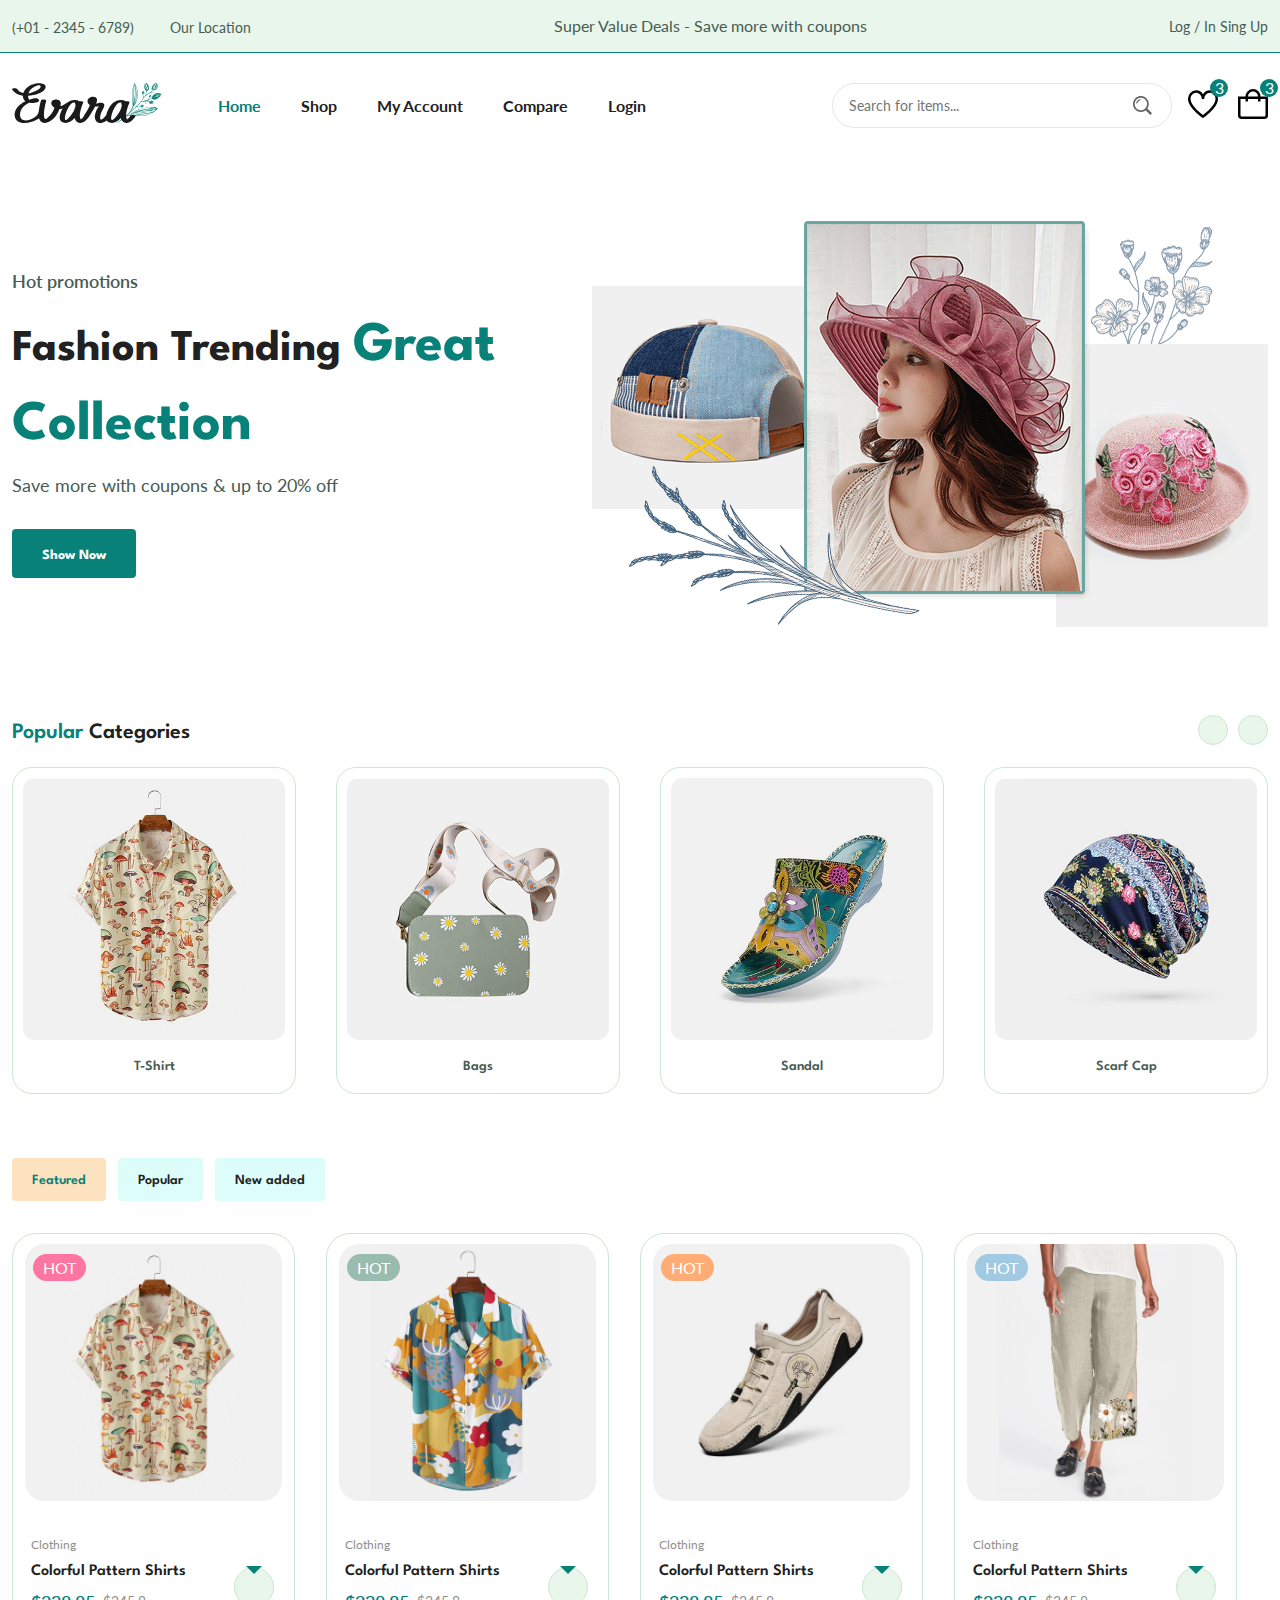
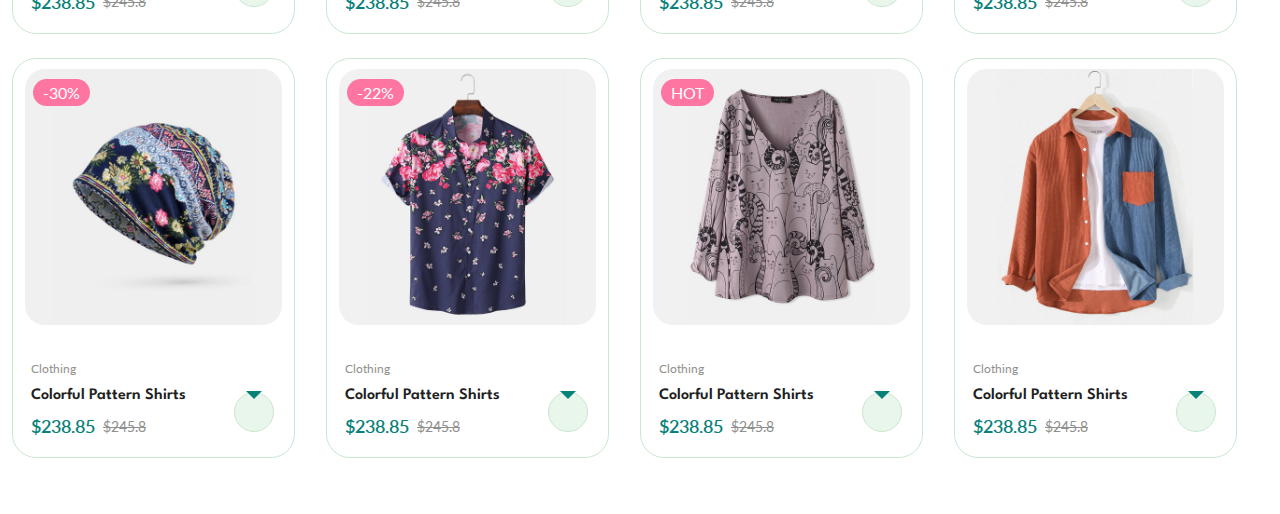
==== index.html @ 7ff8b9e2 "products final" ====
<!DOCTYPE html>
<html lang="en">
  <head>
    <meta charset="UTF-8" />
    <meta name="viewport" content="width=device-width, initial-scale=1.0" />

    <!--=============== FLATICON ===============-->
    <link rel='stylesheet' 
    href='https://cdn-uicons.flaticon.com/2.1.0/uicons-regular-straight/css/uicons-regular-straight.css'>

    <!--=============== SWIPER CSS ===============-->
    <link
    rel="stylesheet"
    href="https://cdn.jsdelivr.net/npm/swiper@11/swiper-bundle.min.css"/>

    <!--=============== CSS ===============-->
    <link rel="stylesheet" href="assets/css/styles.css" />

    <title>Evara Ecommerce Website</title>
  </head>
  <body>
    <!--=============== HEADER ===============-->
    <header class="header">
        <div class="header__top">
          <div class="header__container container">
            <div class="header__contact">
              <span>(+01 - 2345 - 6789)</span>

              <span>Our Location</span>
            </div>

            <p class="header__alert-news">
              Super Value Deals - Save more with coupons
            </p>

            <a href="login-register.html" class="header__top-action">
              Log / In Sing Up
            </a>

          </div>
        </div>

        <nav class="nav container">
          <a href="index.html" class="nav__logo">
            <img src="assets/img/logo.svg" alt="" class="nav__logo-img">
          </a>

          <div class="nav__menu" id="nav-menu">
            <ul class="nav__list">
              <li class="nav__item">
                <a href="index.html" class="nav__link active-link">Home</a>
              </li>

              <li class="nav__item">
                <a href="shop.html" class="nav__link">Shop</a>
              </li>

              <li class="nav__item">
                <a href="accounts.html" class="nav__link">My Account</a>
              </li>

              <li class="nav__item">
                <a href="compare.html" class="nav__link">Compare</a>
              </li>

              <li class="nav__item">
                <a href="login-register.html" class="nav__link">Login</a>
              </li>
            </ul>

            <div class="header__search">
              <input type="text" placeholder="Search for items..." class="form__input">
              
              <button class="search__btn">
                <img src="assets/img/search.png" alt="">
              </button>
            </div>
          </div>

          <div class="header__user-actions">
            <a href="wishlist.html" class="header__action-btn">
              <img src="assets/img/icon-heart.svg" alt="">
              <span class="count">3</span>
            </a>

            <a href="cart.html" class="header__action-btn">
              <img src="assets/img/icon-cart.svg" alt="">
              <span class="count">3</span>
            </a>
          </div>
        </nav>
    </header>

    <!--=============== MAIN ===============-->
    <main class="main">
      <!--=============== HOME ===============-->
      <section class="home section__lg">
        <div class="home__container container grid">
          <div class="home__content">
              <span class="home__subtitle">Hot promotions</span>
              <h1 class="home__title">
                Fashion Trending <span>Great Collection</span>
              </h1>
              <p class="home__description">
                Save more with coupons & up to 20% off
              </p>
              <a href="shop.html" class="btn">Show Now</a>
          </div>

          <img src="assets/img/home-img.png" alt="" class="home__img"/>
        </div>
      </section>

      <!--=============== CATEGORIES ===============-->
      <section class="categories container section">
        <h3 class="section__title"><span>Popular</span> Categories</h3>

        <div class="categories__container swiper">
          <div class="swiper-wrapper">
            <a href="shop.html" class="category__item swiper-slide">
            <img src="assets/img/category-1.jpg" alt="" class="category__img">

            <h3 class="category__title">T-Shirt</h3>
            </a>

            <a href="shop.html" class="category__item swiper-slide">
            <img src="assets/img/category-2.jpg" alt="" class="category__img">
  
            <h3 class="category__title">Bags</h3>
            </a>

            <a href="shop.html" class="category__item swiper-slide">
            <img src="assets/img/category-3.jpg" alt="" class="category__img">
    
            <h3 class="category__title">Sandal</h3>
            </a>

            <a href="shop.html" class="category__item swiper-slide">
            <img src="assets/img/category-4.jpg" alt="" class="category__img">
      
            <h3 class="category__title">Scarf Cap</h3>
            </a>

            <a href="shop.html" class="category__item swiper-slide">
            <img src="assets/img/category-5.jpg" alt="" class="category__img">
        
            <h3 class="category__title">Shoes</h3>
            </a>

            <a href="shop.html" class="category__item swiper-slide">
            <img src="assets/img/category-6.jpg" alt="" class="category__img">
       
            <h3 class="category__title">Pillowcase</h3>
            </a>

            <a href="shop.html" class="category__item swiper-slide">
            <img src="assets/img/category-7.jpg" alt="" class="category__img">
     
            <h3 class="category__title">Jumpsuit</h3>
            </a>

            <a href="shop.html" class="category__item swiper-slide">
            <img src="assets/img/category-8.jpg" alt="" class="category__img">
        
            <h3 class="category__title">Hats</h3>
            </a>

          </div>

          <div class="swiper-button-next">
            <i class="fi fi-rs-angle-small-right"></i>
          </div>
          <div class="swiper-button-prev">
            <i class="fi fi-rs-angle-small-left"></i>
          </div>
        </div>

      </section>
   
      <!--=============== PRODUCTS ===============-->
      <section class="products section container">
        <div class="tab__btns">
          <span class="tab__btn active-tab" data-target="#featured">Featured</span>
          <span class="tab__btn" data-target="#popular">Popular</span>
          <span class="tab__btn" data-target="#new-added">New added</span>
        </div>

        <div class="tab__items">
          <div class="tab__item active-tab" content id="featured">
            <div class="products__container grid">
              <div class="product__item">
                <div class="product__banner">
                  <a href="details.html" class="product__images">
                    <img src="assets/img/product-1-1.jpg" alt="" class="product__img default">
                    
                    <img src="assets/img/product-1-2.jpg" alt="" class="product__img hover">
                  </a>

                  <div class="product__actions">
                    <a href="#" class="action__btn" aria-label="Quick View">
                      <i class="fi fi-rs-eye"></i>
                    </a>
        
                    <a href="#" class="action__btn" aria-label="Add To wishlist">
                      <i class="fi fi-rs-heart"></i>
                    </a>
        
                    <a href="#" class="action__btn" aria-label="Compare">
                      <i class="fi fi-rs-shuffle"></i>
                    </a>
                  </div>

                  <div class="product__badge light-pink">HOT</div>

                </div>

                <div class="product__content">
                  <span class="product__category">Clothing</span>
                  <a href="details.html">
                    <h3 class="product__title">Colorful Pattern Shirts</h3>
                  </a>
                  <div class="product__rating">
                    <i class="fi fi-rs-star"></i>
                    <i class="fi fi-rs-star"></i>
                    <i class="fi fi-rs-star"></i>
                    <i class="fi fi-rs-star"></i>
                    <i class="fi fi-rs-star"></i>
                  </div>
                  <div class="product__price flex">
                    <span class="new__price">$238.85</span>
                    <span class="old__price">$245.8</span>
                  </div>
      
                  <a href="#" class="action__btn cart__btn" aria-label="Add To Cart">
                    <i class="fi fi-rs-shopping-bag-add"></i>
                  </a>
                </div>

              </div>

              <div class="product__item">
                <div class="product__banner">
                  <a href="details.html" class="product__images">
                    <img src="assets/img/product-2-1.jpg" alt="" class="product__img default">
                    
                    <img src="assets/img/product-2-2.jpg" alt="" class="product__img hover">
                  </a>

                  <div class="product__actions">
                    <a href="#" class="action__btn" aria-label="Quick View">
                      <i class="fi fi-rs-eye"></i>
                    </a>
        
                    <a href="#" class="action__btn" aria-label="Add To wishlist">
                      <i class="fi fi-rs-heart"></i>
                    </a>
        
                    <a href="#" class="action__btn" aria-label="Compare">
                      <i class="fi fi-rs-shuffle"></i>
                    </a>
                  </div>

                  <div class="product__badge light-green">HOT</div>

                </div>

                <div class="product__content">
                  <span class="product__category">Clothing</span>
                  <a href="details.html">
                    <h3 class="product__title">Colorful Pattern Shirts</h3>
                  </a>
                  <div class="product__rating">
                    <i class="fi fi-rs-star"></i>
                    <i class="fi fi-rs-star"></i>
                    <i class="fi fi-rs-star"></i>
                    <i class="fi fi-rs-star"></i>
                    <i class="fi fi-rs-star"></i>
                  </div>
                  <div class="product__price flex">
                    <span class="new__price">$238.85</span>
                    <span class="old__price">$245.8</span>
                  </div>
      
                  <a href="#" class="action__btn cart__btn" aria-label="Add To Cart">
                    <i class="fi fi-rs-shopping-bag-add"></i>
                  </a>
                </div>

              </div>

              <div class="product__item">
                <div class="product__banner">
                  <a href="details.html" class="product__images">
                    <img src="assets/img/product-3-1.jpg" alt="" class="product__img default">
                    
                    <img src="assets/img/product-3-2.jpg" alt="" class="product__img hover">
                  </a>

                  <div class="product__actions">
                    <a href="#" class="action__btn" aria-label="Quick View">
                      <i class="fi fi-rs-eye"></i>
                    </a>
        
                    <a href="#" class="action__btn" aria-label="Add To wishlist">
                      <i class="fi fi-rs-heart"></i>
                    </a>
        
                    <a href="#" class="action__btn" aria-label="Compare">
                      <i class="fi fi-rs-shuffle"></i>
                    </a>
                  </div>

                  <div class="product__badge light-orange">HOT</div>

                </div>

                <div class="product__content">
                  <span class="product__category">Clothing</span>
                  <a href="details.html">
                    <h3 class="product__title">Colorful Pattern Shirts</h3>
                  </a>
                  <div class="product__rating">
                    <i class="fi fi-rs-star"></i>
                    <i class="fi fi-rs-star"></i>
                    <i class="fi fi-rs-star"></i>
                    <i class="fi fi-rs-star"></i>
                    <i class="fi fi-rs-star"></i>
                  </div>
                  <div class="product__price flex">
                    <span class="new__price">$238.85</span>
                    <span class="old__price">$245.8</span>
                  </div>
      
                  <a href="#" class="action__btn cart__btn" aria-label="Add To Cart">
                    <i class="fi fi-rs-shopping-bag-add"></i>
                  </a>
                </div>

              </div>

              <div class="product__item">
                <div class="product__banner">
                  <a href="details.html" class="product__images">
                    <img src="assets/img/product-4-1.jpg" alt="" class="product__img default">
                    
                    <img src="assets/img/product-4-2.jpg" alt="" class="product__img hover">
                  </a>

                  <div class="product__actions">
                    <a href="#" class="action__btn" aria-label="Quick View">
                      <i class="fi fi-rs-eye"></i>
                    </a>
        
                    <a href="#" class="action__btn" aria-label="Add To wishlist">
                      <i class="fi fi-rs-heart"></i>
                    </a>
        
                    <a href="#" class="action__btn" aria-label="Compare">
                      <i class="fi fi-rs-shuffle"></i>
                    </a>
                  </div>

                  <div class="product__badge light-blue">HOT</div>

                </div>

                <div class="product__content">
                  <span class="product__category">Clothing</span>
                  <a href="details.html">
                    <h3 class="product__title">Colorful Pattern Shirts</h3>
                  </a>
                  <div class="product__rating">
                    <i class="fi fi-rs-star"></i>
                    <i class="fi fi-rs-star"></i>
                    <i class="fi fi-rs-star"></i>
                    <i class="fi fi-rs-star"></i>
                    <i class="fi fi-rs-star"></i>
                  </div>
                  <div class="product__price flex">
                    <span class="new__price">$238.85</span>
                    <span class="old__price">$245.8</span>
                  </div>
      
                  <a href="#" class="action__btn cart__btn" aria-label="Add To Cart">
                    <i class="fi fi-rs-shopping-bag-add"></i>
                  </a>
                </div>

              </div>

              <div class="product__item">
                <div class="product__banner">
                  <a href="details.html" class="product__images">
                    <img src="assets/img/product-5-1.jpg" alt="" class="product__img default">
                    
                    <img src="assets/img/product-5-2.jpg" alt="" class="product__img hover">
                  </a>

                  <div class="product__actions">
                    <a href="#" class="action__btn" aria-label="Quick View">
                      <i class="fi fi-rs-eye"></i>
                    </a>
        
                    <a href="#" class="action__btn" aria-label="Add To wishlist">
                      <i class="fi fi-rs-heart"></i>
                    </a>
        
                    <a href="#" class="action__btn" aria-label="Compare">
                      <i class="fi fi-rs-shuffle"></i>
                    </a>
                  </div>

                  <div class="product__badge light-pink">-30%</div>

                </div>

                <div class="product__content">
                  <span class="product__category">Clothing</span>
                  <a href="details.html">
                    <h3 class="product__title">Colorful Pattern Shirts</h3>
                  </a>
                  <div class="product__rating">
                    <i class="fi fi-rs-star"></i>
                    <i class="fi fi-rs-star"></i>
                    <i class="fi fi-rs-star"></i>
                    <i class="fi fi-rs-star"></i>
                    <i class="fi fi-rs-star"></i>
                  </div>
                  <div class="product__price flex">
                    <span class="new__price">$238.85</span>
                    <span class="old__price">$245.8</span>
                  </div>
      
                  <a href="#" class="action__btn cart__btn" aria-label="Add To Cart">
                    <i class="fi fi-rs-shopping-bag-add"></i>
                  </a>
                </div>

              </div>

              <div class="product__item">
                <div class="product__banner">
                  <a href="details.html" class="product__images">
                    <img src="assets/img/product-6-1.jpg" alt="" class="product__img default">
                    
                    <img src="assets/img/product-6-2.jpg" alt="" class="product__img hover">
                  </a>

                  <div class="product__actions">
                    <a href="#" class="action__btn" aria-label="Quick View">
                      <i class="fi fi-rs-eye"></i>
                    </a>
        
                    <a href="#" class="action__btn" aria-label="Add To wishlist">
                      <i class="fi fi-rs-heart"></i>
                    </a>
        
                    <a href="#" class="action__btn" aria-label="Compare">
                      <i class="fi fi-rs-shuffle"></i>
                    </a>
                  </div>

                  <div class="product__badge light-pink">-22%</div>

                </div>

                <div class="product__content">
                  <span class="product__category">Clothing</span>
                  <a href="details.html">
                    <h3 class="product__title">Colorful Pattern Shirts</h3>
                  </a>
                  <div class="product__rating">
                    <i class="fi fi-rs-star"></i>
                    <i class="fi fi-rs-star"></i>
                    <i class="fi fi-rs-star"></i>
                    <i class="fi fi-rs-star"></i>
                    <i class="fi fi-rs-star"></i>
                  </div>
                  <div class="product__price flex">
                    <span class="new__price">$238.85</span>
                    <span class="old__price">$245.8</span>
                  </div>
      
                  <a href="#" class="action__btn cart__btn" aria-label="Add To Cart">
                    <i class="fi fi-rs-shopping-bag-add"></i>
                  </a>
                </div>

              </div>

              <div class="product__item">
                <div class="product__banner">
                  <a href="details.html" class="product__images">
                    <img src="assets/img/product-7-1.jpg" alt="" class="product__img default">
                    
                    <img src="assets/img/product-7-2.jpg" alt="" class="product__img hover">
                  </a>

                  <div class="product__actions">
                    <a href="#" class="action__btn" aria-label="Quick View">
                      <i class="fi fi-rs-eye"></i>
                    </a>
        
                    <a href="#" class="action__btn" aria-label="Add To wishlist">
                      <i class="fi fi-rs-heart"></i>
                    </a>
        
                    <a href="#" class="action__btn" aria-label="Compare">
                      <i class="fi fi-rs-shuffle"></i>
                    </a>
                  </div>

                  <div class="product__badge light-pink">HOT</div>

                </div>

                <div class="product__content">
                  <span class="product__category">Clothing</span>
                  <a href="details.html">
                    <h3 class="product__title">Colorful Pattern Shirts</h3>
                  </a>
                  <div class="product__rating">
                    <i class="fi fi-rs-star"></i>
                    <i class="fi fi-rs-star"></i>
                    <i class="fi fi-rs-star"></i>
                    <i class="fi fi-rs-star"></i>
                    <i class="fi fi-rs-star"></i>
                  </div>
                  <div class="product__price flex">
                    <span class="new__price">$238.85</span>
                    <span class="old__price">$245.8</span>
                  </div>
      
                  <a href="#" class="action__btn cart__btn" aria-label="Add To Cart">
                    <i class="fi fi-rs-shopping-bag-add"></i>
                  </a>
                </div>

              </div>

              <div class="product__item">
                <div class="product__banner">
                  <a href="details.html" class="product__images">
                    <img src="assets/img/product-8-1.jpg" alt="" class="product__img default">
                    
                    <img src="assets/img/product-8-2.jpg" alt="" class="product__img hover">
                  </a>

                  <div class="product__actions">
                    <a href="#" class="action__btn" aria-label="Quick View">
                      <i class="fi fi-rs-eye"></i>
                    </a>
        
                    <a href="#" class="action__btn" aria-label="Add To wishlist">
                      <i class="fi fi-rs-heart"></i>
                    </a>
        
                    <a href="#" class="action__btn" aria-label="Compare">
                      <i class="fi fi-rs-shuffle"></i>
                    </a>
                  </div>

                </div>

                <div class="product__content">
                  <span class="product__category">Clothing</span>
                  <a href="details.html">
                    <h3 class="product__title">Colorful Pattern Shirts</h3>
                  </a>
                  <div class="product__rating">
                    <i class="fi fi-rs-star"></i>
                    <i class="fi fi-rs-star"></i>
                    <i class="fi fi-rs-star"></i>
                    <i class="fi fi-rs-star"></i>
                    <i class="fi fi-rs-star"></i>
                  </div>
                  <div class="product__price flex">
                    <span class="new__price">$238.85</span>
                    <span class="old__price">$245.8</span>
                  </div>
      
                  <a href="#" class="action__btn cart__btn" aria-label="Add To Cart">
                    <i class="fi fi-rs-shopping-bag-add"></i>
                  </a>
                </div>

              </div>
            </div>
          </div>

          <div class="tab__item" content id="popular">
            <div class="products__container grid">
              <div class="product__item">
                <div class="product__banner">
                  <a href="details.html" class="product__images">
                    <img src="assets/img/product-9-1.jpg" alt="" class="product__img default">
                    
                    <img src="assets/img/product-9-2.jpg" alt="" class="product__img hover">
                  </a>

                  <div class="product__actions">
                    <a href="#" class="action__btn" aria-label="Quick View">
                      <i class="fi fi-rs-eye"></i>
                    </a>
        
                    <a href="#" class="action__btn" aria-label="Add To wishlist">
                      <i class="fi fi-rs-heart"></i>
                    </a>
        
                    <a href="#" class="action__btn" aria-label="Compare">
                      <i class="fi fi-rs-shuffle"></i>
                    </a>
                  </div>

                  <div class="product__badge light-pink">HOT</div>

                </div>

                <div class="product__content">
                  <span class="product__category">Clothing</span>
                  <a href="details.html">
                    <h3 class="product__title">Colorful Pattern Shirts</h3>
                  </a>
                  <div class="product__rating">
                    <i class="fi fi-rs-star"></i>
                    <i class="fi fi-rs-star"></i>
                    <i class="fi fi-rs-star"></i>
                    <i class="fi fi-rs-star"></i>
                    <i class="fi fi-rs-star"></i>
                  </div>
                  <div class="product__price flex">
                    <span class="new__price">$238.85</span>
                    <span class="old__price">$245.8</span>
                  </div>
      
                  <a href="#" class="action__btn cart__btn" aria-label="Add To Cart">
                    <i class="fi fi-rs-shopping-bag-add"></i>
                  </a>
                </div>

              </div>

              <div class="product__item">
                <div class="product__banner">
                  <a href="details.html" class="product__images">
                    <img src="assets/img/product-2-1.jpg" alt="" class="product__img default">
                    
                    <img src="assets/img/product-2-2.jpg" alt="" class="product__img hover">
                  </a>

                  <div class="product__actions">
                    <a href="#" class="action__btn" aria-label="Quick View">
                      <i class="fi fi-rs-eye"></i>
                    </a>
        
                    <a href="#" class="action__btn" aria-label="Add To wishlist">
                      <i class="fi fi-rs-heart"></i>
                    </a>
        
                    <a href="#" class="action__btn" aria-label="Compare">
                      <i class="fi fi-rs-shuffle"></i>
                    </a>
                  </div>

                  <div class="product__badge light-green">HOT</div>

                </div>

                <div class="product__content">
                  <span class="product__category">Clothing</span>
                  <a href="details.html">
                    <h3 class="product__title">Colorful Pattern Shirts</h3>
                  </a>
                  <div class="product__rating">
                    <i class="fi fi-rs-star"></i>
                    <i class="fi fi-rs-star"></i>
                    <i class="fi fi-rs-star"></i>
                    <i class="fi fi-rs-star"></i>
                    <i class="fi fi-rs-star"></i>
                  </div>
                  <div class="product__price flex">
                    <span class="new__price">$238.85</span>
                    <span class="old__price">$245.8</span>
                  </div>
      
                  <a href="#" class="action__btn cart__btn" aria-label="Add To Cart">
                    <i class="fi fi-rs-shopping-bag-add"></i>
                  </a>
                </div>

              </div>

              <div class="product__item">
                <div class="product__banner">
                  <a href="details.html" class="product__images">
                    <img src="assets/img/product-10-1.jpg" alt="" class="product__img default">
                    
                    <img src="assets/img/product-10-2.jpg" alt="" class="product__img hover">
                  </a>

                  <div class="product__actions">
                    <a href="#" class="action__btn" aria-label="Quick View">
                      <i class="fi fi-rs-eye"></i>
                    </a>
        
                    <a href="#" class="action__btn" aria-label="Add To wishlist">
                      <i class="fi fi-rs-heart"></i>
                    </a>
        
                    <a href="#" class="action__btn" aria-label="Compare">
                      <i class="fi fi-rs-shuffle"></i>
                    </a>
                  </div>

                  <div class="product__badge light-orange">HOT</div>

                </div>

                <div class="product__content">
                  <span class="product__category">Clothing</span>
                  <a href="details.html">
                    <h3 class="product__title">Colorful Pattern Shirts</h3>
                  </a>
                  <div class="product__rating">
                    <i class="fi fi-rs-star"></i>
                    <i class="fi fi-rs-star"></i>
                    <i class="fi fi-rs-star"></i>
                    <i class="fi fi-rs-star"></i>
                    <i class="fi fi-rs-star"></i>
                  </div>
                  <div class="product__price flex">
                    <span class="new__price">$238.85</span>
                    <span class="old__price">$245.8</span>
                  </div>
      
                  <a href="#" class="action__btn cart__btn" aria-label="Add To Cart">
                    <i class="fi fi-rs-shopping-bag-add"></i>
                  </a>
                </div>

              </div>

              <div class="product__item">
                <div class="product__banner">
                  <a href="details.html" class="product__images">
                    <img src="assets/img/product-4-1.jpg" alt="" class="product__img default">
                    
                    <img src="assets/img/product-4-2.jpg" alt="" class="product__img hover">
                  </a>

                  <div class="product__actions">
                    <a href="#" class="action__btn" aria-label="Quick View">
                      <i class="fi fi-rs-eye"></i>
                    </a>
        
                    <a href="#" class="action__btn" aria-label="Add To wishlist">
                      <i class="fi fi-rs-heart"></i>
                    </a>
        
                    <a href="#" class="action__btn" aria-label="Compare">
                      <i class="fi fi-rs-shuffle"></i>
                    </a>
                  </div>

                  <div class="product__badge light-blue">HOT</div>

                </div>

                <div class="product__content">
                  <span class="product__category">Clothing</span>
                  <a href="details.html">
                    <h3 class="product__title">Colorful Pattern Shirts</h3>
                  </a>
                  <div class="product__rating">
                    <i class="fi fi-rs-star"></i>
                    <i class="fi fi-rs-star"></i>
                    <i class="fi fi-rs-star"></i>
                    <i class="fi fi-rs-star"></i>
                    <i class="fi fi-rs-star"></i>
                  </div>
                  <div class="product__price flex">
                    <span class="new__price">$238.85</span>
                    <span class="old__price">$245.8</span>
                  </div>
      
                  <a href="#" class="action__btn cart__btn" aria-label="Add To Cart">
                    <i class="fi fi-rs-shopping-bag-add"></i>
                  </a>
                </div>

              </div>

              <div class="product__item">
                <div class="product__banner">
                  <a href="details.html" class="product__images">
                    <img src="assets/img/product-5-1.jpg" alt="" class="product__img default">
                    
                    <img src="assets/img/product-5-2.jpg" alt="" class="product__img hover">
                  </a>

                  <div class="product__actions">
                    <a href="#" class="action__btn" aria-label="Quick View">
                      <i class="fi fi-rs-eye"></i>
                    </a>
        
                    <a href="#" class="action__btn" aria-label="Add To wishlist">
                      <i class="fi fi-rs-heart"></i>
                    </a>
        
                    <a href="#" class="action__btn" aria-label="Compare">
                      <i class="fi fi-rs-shuffle"></i>
                    </a>
                  </div>

                  <div class="product__badge light-pink">-30%</div>

                </div>

                <div class="product__content">
                  <span class="product__category">Clothing</span>
                  <a href="details.html">
                    <h3 class="product__title">Colorful Pattern Shirts</h3>
                  </a>
                  <div class="product__rating">
                    <i class="fi fi-rs-star"></i>
                    <i class="fi fi-rs-star"></i>
                    <i class="fi fi-rs-star"></i>
                    <i class="fi fi-rs-star"></i>
                    <i class="fi fi-rs-star"></i>
                  </div>
                  <div class="product__price flex">
                    <span class="new__price">$238.85</span>
                    <span class="old__price">$245.8</span>
                  </div>
      
                  <a href="#" class="action__btn cart__btn" aria-label="Add To Cart">
                    <i class="fi fi-rs-shopping-bag-add"></i>
                  </a>
                </div>

              </div>

              <div class="product__item">
                <div class="product__banner">
                  <a href="details.html" class="product__images">
                    <img src="assets/img/product-11-1.jpg" alt="" class="product__img default">
                    
                    <img src="assets/img/product-11-2.jpg" alt="" class="product__img hover">
                  </a>

                  <div class="product__actions">
                    <a href="#" class="action__btn" aria-label="Quick View">
                      <i class="fi fi-rs-eye"></i>
                    </a>
        
                    <a href="#" class="action__btn" aria-label="Add To wishlist">
                      <i class="fi fi-rs-heart"></i>
                    </a>
        
                    <a href="#" class="action__btn" aria-label="Compare">
                      <i class="fi fi-rs-shuffle"></i>
                    </a>
                  </div>

                  <div class="product__badge light-pink">-22%</div>

                </div>

                <div class="product__content">
                  <span class="product__category">Clothing</span>
                  <a href="details.html">
                    <h3 class="product__title">Colorful Pattern Shirts</h3>
                  </a>
                  <div class="product__rating">
                    <i class="fi fi-rs-star"></i>
                    <i class="fi fi-rs-star"></i>
                    <i class="fi fi-rs-star"></i>
                    <i class="fi fi-rs-star"></i>
                    <i class="fi fi-rs-star"></i>
                  </div>
                  <div class="product__price flex">
                    <span class="new__price">$238.85</span>
                    <span class="old__price">$245.8</span>
                  </div>
      
                  <a href="#" class="action__btn cart__btn" aria-label="Add To Cart">
                    <i class="fi fi-rs-shopping-bag-add"></i>
                  </a>
                </div>

              </div>

              <div class="product__item">
                <div class="product__banner">
                  <a href="details.html" class="product__images">
                    <img src="assets/img/product-7-1.jpg" alt="" class="product__img default">
                    
                    <img src="assets/img/product-7-2.jpg" alt="" class="product__img hover">
                  </a>

                  <div class="product__actions">
                    <a href="#" class="action__btn" aria-label="Quick View">
                      <i class="fi fi-rs-eye"></i>
                    </a>
        
                    <a href="#" class="action__btn" aria-label="Add To wishlist">
                      <i class="fi fi-rs-heart"></i>
                    </a>
        
                    <a href="#" class="action__btn" aria-label="Compare">
                      <i class="fi fi-rs-shuffle"></i>
                    </a>
                  </div>

                  <div class="product__badge light-pink">green</div>

                </div>

                <div class="product__content">
                  <span class="product__category">Clothing</span>
                  <a href="details.html">
                    <h3 class="product__title">Colorful Pattern Shirts</h3>
                  </a>
                  <div class="product__rating">
                    <i class="fi fi-rs-star"></i>
                    <i class="fi fi-rs-star"></i>
                    <i class="fi fi-rs-star"></i>
                    <i class="fi fi-rs-star"></i>
                    <i class="fi fi-rs-star"></i>
                  </div>
                  <div class="product__price flex">
                    <span class="new__price">$238.85</span>
                    <span class="old__price">$245.8</span>
                  </div>
      
                  <a href="#" class="action__btn cart__btn" aria-label="Add To Cart">
                    <i class="fi fi-rs-shopping-bag-add"></i>
                  </a>
                </div>

              </div>

              <div class="product__item">
                <div class="product__banner">
                  <a href="details.html" class="product__images">
                    <img src="assets/img/product-8-1.jpg" alt="" class="product__img default">
                    
                    <img src="assets/img/product-8-2.jpg" alt="" class="product__img hover">
                  </a>

                  <div class="product__actions">
                    <a href="#" class="action__btn" aria-label="Quick View">
                      <i class="fi fi-rs-eye"></i>
                    </a>
        
                    <a href="#" class="action__btn" aria-label="Add To wishlist">
                      <i class="fi fi-rs-heart"></i>
                    </a>
        
                    <a href="#" class="action__btn" aria-label="Compare">
                      <i class="fi fi-rs-shuffle"></i>
                    </a>
                  </div>

                </div>

                <div class="product__content">
                  <span class="product__category">Clothing</span>
                  <a href="details.html">
                    <h3 class="product__title">Colorful Pattern Shirts</h3>
                  </a>
                  <div class="product__rating">
                    <i class="fi fi-rs-star"></i>
                    <i class="fi fi-rs-star"></i>
                    <i class="fi fi-rs-star"></i>
                    <i class="fi fi-rs-star"></i>
                    <i class="fi fi-rs-star"></i>
                  </div>
                  <div class="product__price flex">
                    <span class="new__price">$238.85</span>
                    <span class="old__price">$245.8</span>
                  </div>
      
                  <a href="#" class="action__btn cart__btn" aria-label="Add To Cart">
                    <i class="fi fi-rs-shopping-bag-add"></i>
                  </a>
                </div>

              </div>
            </div>
          </div>

          <div class="tab__item" content id="new-added">
            <div class="products__container grid">
              <div class="product__item">
                <div class="product__banner">
                  <a href="details.html" class="product__images">
                    <img src="assets/img/product-1-1.jpg" alt="" class="product__img default">
                    
                    <img src="assets/img/product-1-2.jpg" alt="" class="product__img hover">
                  </a>

                  <div class="product__actions">
                    <a href="#" class="action__btn" aria-label="Quick View">
                      <i class="fi fi-rs-eye"></i>
                    </a>
        
                    <a href="#" class="action__btn" aria-label="Add To wishlist">
                      <i class="fi fi-rs-heart"></i>
                    </a>
        
                    <a href="#" class="action__btn" aria-label="Compare">
                      <i class="fi fi-rs-shuffle"></i>
                    </a>
                  </div>

                  <div class="product__badge light-pink">HOT</div>

                </div>

                <div class="product__content">
                  <span class="product__category">Clothing</span>
                  <a href="details.html">
                    <h3 class="product__title">Colorful Pattern Shirts</h3>
                  </a>
                  <div class="product__rating">
                    <i class="fi fi-rs-star"></i>
                    <i class="fi fi-rs-star"></i>
                    <i class="fi fi-rs-star"></i>
                    <i class="fi fi-rs-star"></i>
                    <i class="fi fi-rs-star"></i>
                  </div>
                  <div class="product__price flex">
                    <span class="new__price">$238.85</span>
                    <span class="old__price">$245.8</span>
                  </div>
      
                  <a href="#" class="action__btn cart__btn" aria-label="Add To Cart">
                    <i class="fi fi-rs-shopping-bag-add"></i>
                  </a>
                </div>

              </div>

              <div class="product__item">
                <div class="product__banner">
                  <a href="details.html" class="product__images">
                    <img src="assets/img/product-12-1.jpg" alt="" class="product__img default">
                    
                    <img src="assets/img/product-12-2.jpg" alt="" class="product__img hover">
                  </a>

                  <div class="product__actions">
                    <a href="#" class="action__btn" aria-label="Quick View">
                      <i class="fi fi-rs-eye"></i>
                    </a>
        
                    <a href="#" class="action__btn" aria-label="Add To wishlist">
                      <i class="fi fi-rs-heart"></i>
                    </a>
        
                    <a href="#" class="action__btn" aria-label="Compare">
                      <i class="fi fi-rs-shuffle"></i>
                    </a>
                  </div>

                  <div class="product__badge light-green">HOT</div>

                </div>

                <div class="product__content">
                  <span class="product__category">Clothing</span>
                  <a href="details.html">
                    <h3 class="product__title">Colorful Pattern Shirts</h3>
                  </a>
                  <div class="product__rating">
                    <i class="fi fi-rs-star"></i>
                    <i class="fi fi-rs-star"></i>
                    <i class="fi fi-rs-star"></i>
                    <i class="fi fi-rs-star"></i>
                    <i class="fi fi-rs-star"></i>
                  </div>
                  <div class="product__price flex">
                    <span class="new__price">$238.85</span>
                    <span class="old__price">$245.8</span>
                  </div>
      
                  <a href="#" class="action__btn cart__btn" aria-label="Add To Cart">
                    <i class="fi fi-rs-shopping-bag-add"></i>
                  </a>
                </div>

              </div>

              <div class="product__item">
                <div class="product__banner">
                  <a href="details.html" class="product__images">
                    <img src="assets/img/product-3-1.jpg" alt="" class="product__img default">
                    
                    <img src="assets/img/product-3-2.jpg" alt="" class="product__img hover">
                  </a>

                  <div class="product__actions">
                    <a href="#" class="action__btn" aria-label="Quick View">
                      <i class="fi fi-rs-eye"></i>
                    </a>
        
                    <a href="#" class="action__btn" aria-label="Add To wishlist">
                      <i class="fi fi-rs-heart"></i>
                    </a>
        
                    <a href="#" class="action__btn" aria-label="Compare">
                      <i class="fi fi-rs-shuffle"></i>
                    </a>
                  </div>

                  <div class="product__badge light-orange">HOT</div>

                </div>

                <div class="product__content">
                  <span class="product__category">Clothing</span>
                  <a href="details.html">
                    <h3 class="product__title">Colorful Pattern Shirts</h3>
                  </a>
                  <div class="product__rating">
                    <i class="fi fi-rs-star"></i>
                    <i class="fi fi-rs-star"></i>
                    <i class="fi fi-rs-star"></i>
                    <i class="fi fi-rs-star"></i>
                    <i class="fi fi-rs-star"></i>
                  </div>
                  <div class="product__price flex">
                    <span class="new__price">$238.85</span>
                    <span class="old__price">$245.8</span>
                  </div>
      
                  <a href="#" class="action__btn cart__btn" aria-label="Add To Cart">
                    <i class="fi fi-rs-shopping-bag-add"></i>
                  </a>
                </div>

              </div>

              <div class="product__item">
                <div class="product__banner">
                  <a href="details.html" class="product__images">
                    <img src="assets/img/product-13-1.jpg" alt="" class="product__img default">
                    
                    <img src="assets/img/product-13-2.jpg" alt="" class="product__img hover">
                  </a>

                  <div class="product__actions">
                    <a href="#" class="action__btn" aria-label="Quick View">
                      <i class="fi fi-rs-eye"></i>
                    </a>
        
                    <a href="#" class="action__btn" aria-label="Add To wishlist">
                      <i class="fi fi-rs-heart"></i>
                    </a>
        
                    <a href="#" class="action__btn" aria-label="Compare">
                      <i class="fi fi-rs-shuffle"></i>
                    </a>
                  </div>

                  <div class="product__badge light-blue">HOT</div>

                </div>

                <div class="product__content">
                  <span class="product__category">Clothing</span>
                  <a href="details.html">
                    <h3 class="product__title">Colorful Pattern Shirts</h3>
                  </a>
                  <div class="product__rating">
                    <i class="fi fi-rs-star"></i>
                    <i class="fi fi-rs-star"></i>
                    <i class="fi fi-rs-star"></i>
                    <i class="fi fi-rs-star"></i>
                    <i class="fi fi-rs-star"></i>
                  </div>
                  <div class="product__price flex">
                    <span class="new__price">$238.85</span>
                    <span class="old__price">$245.8</span>
                  </div>
      
                  <a href="#" class="action__btn cart__btn" aria-label="Add To Cart">
                    <i class="fi fi-rs-shopping-bag-add"></i>
                  </a>
                </div>

              </div>

              <div class="product__item">
                <div class="product__banner">
                  <a href="details.html" class="product__images">
                    <img src="assets/img/product-10-1.jpg" alt="" class="product__img default">
                    
                    <img src="assets/img/product-10-2.jpg" alt="" class="product__img hover">
                  </a>

                  <div class="product__actions">
                    <a href="#" class="action__btn" aria-label="Quick View">
                      <i class="fi fi-rs-eye"></i>
                    </a>
        
                    <a href="#" class="action__btn" aria-label="Add To wishlist">
                      <i class="fi fi-rs-heart"></i>
                    </a>
        
                    <a href="#" class="action__btn" aria-label="Compare">
                      <i class="fi fi-rs-shuffle"></i>
                    </a>
                  </div>

                  <div class="product__badge light-pink">-30%</div>

                </div>

                <div class="product__content">
                  <span class="product__category">Clothing</span>
                  <a href="details.html">
                    <h3 class="product__title">Colorful Pattern Shirts</h3>
                  </a>
                  <div class="product__rating">
                    <i class="fi fi-rs-star"></i>
                    <i class="fi fi-rs-star"></i>
                    <i class="fi fi-rs-star"></i>
                    <i class="fi fi-rs-star"></i>
                    <i class="fi fi-rs-star"></i>
                  </div>
                  <div class="product__price flex">
                    <span class="new__price">$238.85</span>
                    <span class="old__price">$245.8</span>
                  </div>
      
                  <a href="#" class="action__btn cart__btn" aria-label="Add To Cart">
                    <i class="fi fi-rs-shopping-bag-add"></i>
                  </a>
                </div>

              </div>

              <div class="product__item">
                <div class="product__banner">
                  <a href="details.html" class="product__images">
                    <img src="assets/img/product-6-1.jpg" alt="" class="product__img default">
                    
                    <img src="assets/img/product-6-2.jpg" alt="" class="product__img hover">
                  </a>

                  <div class="product__actions">
                    <a href="#" class="action__btn" aria-label="Quick View">
                      <i class="fi fi-rs-eye"></i>
                    </a>
        
                    <a href="#" class="action__btn" aria-label="Add To wishlist">
                      <i class="fi fi-rs-heart"></i>
                    </a>
        
                    <a href="#" class="action__btn" aria-label="Compare">
                      <i class="fi fi-rs-shuffle"></i>
                    </a>
                  </div>

                  <div class="product__badge light-pink">-22%</div>

                </div>

                <div class="product__content">
                  <span class="product__category">Clothing</span>
                  <a href="details.html">
                    <h3 class="product__title">Colorful Pattern Shirts</h3>
                  </a>
                  <div class="product__rating">
                    <i class="fi fi-rs-star"></i>
                    <i class="fi fi-rs-star"></i>
                    <i class="fi fi-rs-star"></i>
                    <i class="fi fi-rs-star"></i>
                    <i class="fi fi-rs-star"></i>
                  </div>
                  <div class="product__price flex">
                    <span class="new__price">$238.85</span>
                    <span class="old__price">$245.8</span>
                  </div>
      
                  <a href="#" class="action__btn cart__btn" aria-label="Add To Cart">
                    <i class="fi fi-rs-shopping-bag-add"></i>
                  </a>
                </div>

              </div>

              <div class="product__item">
                <div class="product__banner">
                  <a href="details.html" class="product__images">
                    <img src="assets/img/product-9-1.jpg" alt="" class="product__img default">
                    
                    <img src="assets/img/product-9-2.jpg" alt="" class="product__img hover">
                  </a>

                  <div class="product__actions">
                    <a href="#" class="action__btn" aria-label="Quick View">
                      <i class="fi fi-rs-eye"></i>
                    </a>
        
                    <a href="#" class="action__btn" aria-label="Add To wishlist">
                      <i class="fi fi-rs-heart"></i>
                    </a>
        
                    <a href="#" class="action__btn" aria-label="Compare">
                      <i class="fi fi-rs-shuffle"></i>
                    </a>
                  </div>

                  <div class="product__badge light-pink">green</div>

                </div>

                <div class="product__content">
                  <span class="product__category">Clothing</span>
                  <a href="details.html">
                    <h3 class="product__title">Colorful Pattern Shirts</h3>
                  </a>
                  <div class="product__rating">
                    <i class="fi fi-rs-star"></i>
                    <i class="fi fi-rs-star"></i>
                    <i class="fi fi-rs-star"></i>
                    <i class="fi fi-rs-star"></i>
                    <i class="fi fi-rs-star"></i>
                  </div>
                  <div class="product__price flex">
                    <span class="new__price">$238.85</span>
                    <span class="old__price">$245.8</span>
                  </div>
      
                  <a href="#" class="action__btn cart__btn" aria-label="Add To Cart">
                    <i class="fi fi-rs-shopping-bag-add"></i>
                  </a>
                </div>

              </div>

              <div class="product__item">
                <div class="product__banner">
                  <a href="details.html" class="product__images">
                    <img src="assets/img/product-8-1.jpg" alt="" class="product__img default">
                    
                    <img src="assets/img/product-8-2.jpg" alt="" class="product__img hover">
                  </a>

                  <div class="product__actions">
                    <a href="#" class="action__btn" aria-label="Quick View">
                      <i class="fi fi-rs-eye"></i>
                    </a>
        
                    <a href="#" class="action__btn" aria-label="Add To wishlist">
                      <i class="fi fi-rs-heart"></i>
                    </a>
        
                    <a href="#" class="action__btn" aria-label="Compare">
                      <i class="fi fi-rs-shuffle"></i>
                    </a>
                  </div>

                </div>

                <div class="product__content">
                  <span class="product__category">Clothing</span>
                  <a href="details.html">
                    <h3 class="product__title">Colorful Pattern Shirts</h3>
                  </a>
                  <div class="product__rating">
                    <i class="fi fi-rs-star"></i>
                    <i class="fi fi-rs-star"></i>
                    <i class="fi fi-rs-star"></i>
                    <i class="fi fi-rs-star"></i>
                    <i class="fi fi-rs-star"></i>
                  </div>
                  <div class="product__price flex">
                    <span class="new__price">$238.85</span>
                    <span class="old__price">$245.8</span>
                  </div>
      
                  <a href="#" class="action__btn cart__btn" aria-label="Add To Cart">
                    <i class="fi fi-rs-shopping-bag-add"></i>
                  </a>
                </div>

              </div>
            </div>
          </div>
        </div>
      </section>

      <!--=============== DEALS ===============-->
      <section class="deals"></section>

      <!--=============== NEW ARRIVALS ===============-->
      <section class="new__arrivals"></section>

      <!--=============== SHOWCASE ===============-->
      <section class="showcase"></section>

      <!--=============== NEWSLETTER ===============-->
      <section class="newsletter"></section>
    </main>

    <!--=============== FOOTER ===============-->
    <footer class="footer"></footer>

    <!--=============== SWIPER JS ===============-->
    <script src="https://cdn.jsdelivr.net/npm/swiper@11/swiper-bundle.min.js"></script>

    <!--=============== MAIN JS ===============-->
    <script src="assets/js/main.js"></script>
  </body>
</html>
---- assets/css/styles.css ----
/*=============== GOOGLE FONTS ===============*/
@import url('https://fonts.googleapis.com/css2?family=Lato:wght@400;700&family=Spartan:wght@400;500;600;700&display=swap');

/*=============== VARIABLES CSS ===============*/
:root {
  --header-height: 4rem;

  /*========== Colors ==========*/
  /* Color mode HSL(hue, saturation, lightness) */
  --first-color: hsl(176, 88%, 27%);
  --first-color-alt: hsl(129, 44%, 94%);
  --second-color: hsl(34, 94%, 87%);
  --title-color: hsl(0, 0%, 13%);
  --text-color: hsl(154, 13%, 32%);
  --text-color-light: hsl(60, 1%, 56%);
  --body-color: hsl(0, 0%, 100%);
  --container-color: hsl(176, 88%, 93%);
  --border-color:hsl(129, 36%, 85%);
  --border-color-alt:hsl(113, 15%, 90%);

  /*========== Font and typography ==========*/
  /* .5rem = 8px | 1rem = 16px ... */
  --body-font: 'Lato', sans-serif;
  --second-font:'Spartan', sans-serif;
  --big-font-size: 3.5rem;
  --h1-font-size: 2.75rem;
  --h2-font-size: 2rem;
  --h3-font-size: 1.75rem;
  --h4-font-size: 1.375rem;
  --large-font-size: 1.125rem;
  --normal-font-size: 1rem;
  --small-font-size: 0.875rem;
  --smaller-font-size: 0.75rem;
  --tiny-font-size: 0.6875;

  /*========== Font weight ==========*/
  --weight-400: 400;
  --weight-500: 500;
  --weight-600: 600;
  --weight-700: 700;

  /*========== Transition ==========*/
  --transition: cubic-bezier(0, 0, 0.05, 1);
}

/* Responsive typography */
@media screen and (max-width: 1200px) {
  :root {
    --big-font-size: ;
    --h1-font-size: ;
    --h2-font-size: ;
    --h3-font-size: ;
    --h4-font-size: ;
    --large-font-size: ;
    --normal-font-size: ;
    --small-font-size: ;
    --smaller-font-size: ;
    --tiny-font-size: ;
  }
}

/*=============== BASE ===============*/
* {
  margin: 0;
  padding: 0;
  box-sizing: border-box;
}

input,
textarea,
body {
  color: var(--text-color);
  font-family: var(--body-font);
  font-size: var(--normal-font-size);
  font-weight: var(--weight-400);
}

body {
  background-color: var(--body-color);
}

h1, h2, h3, h4 {
  font-family: var(--second-font);
  color: var(--title-color);
  font-weight:var(--weight-600);
}

ul {
  list-style: none;
}

a {
  text-decoration: none;
}

p {
  line-height: 1.5rem;
}

img {
  max-width: 100;
}

button,
textarea,
input {
  background-color: transparent;
  border: none;
  outline: none;
}

/*=============== REUSABLE CSS CLASSES ===============*/
.container {
  max-width: 1320px;
  margin-inline: auto;
  padding-inline: .75rem;
}

.grid {
  display: grid;
  gap: 1..5rem;
}

.section {
  padding-block: 2rem;
}

.section__lg {
  padding-block: 4rem;
}

.section__title {
  font-size: var(--h4-font-size);
  margin-bottom: 1.5rem;
}

.section__title span {
  color: var(--first-color);
}

.form__input {
  border: 1px solid var(--border-color-alt);
  padding-inline: 1rem;
  height: 45px;
  border-radius: 2.25rem;
  font-size: var(--small-font-size);
}

.flex {
  display: flex;
  align-items: center;
  column-gap: .5rem;
}

.new__price {
  color: var(--first-color);
  font-weight: var(--weight-600);
}

.old__price {
  color: var(--text-color-light);
  font-size: var(--small-font-size);
  text-decoration: line-through;
}

/*=============== HEADER & NAV ===============*/
.header__top {
  background-color: var(--first-color-alt);
  border-bottom: 1px solid var(--first-color);
  padding-block: 0.875rem;
}

.header__container {
  display: flex;
  align-items: center;
  justify-content: space-between;
}

.header__container span:first-child {
  margin-right: 2rem;
}

.header__contact span,
.alert__alert-news,
.header__top-action {
  font-size: var(--small-font-size);
}

.alert__alert-news {
  color: var(--text-color-light);
  font-weight: var(--weight-600);
}

.header__top-action {
  color: var(--text-color);
}

.nav,
.nav__menu,
.nav__list,
.header__user-actions {
  display: flex;
  align-items: center;
}

.nav {
  height: calc(var(--header-height) + 2.5rem);
  justify-content: space-between;
  column-gap: 1rem;
}

.nav__logo-img {
  width: 150px;
}

.nav__menu {
  width: 100%;
  margin-left: 2.5rem;
}

.nav__list {
  column-gap: 2.5rem;
  margin-right: auto;
}

.nav__link {
  color: var(--title-color);
  font-weight: var(--weight-700);
  transition: all 0.2s var(--transition);
}

.header__search {
  width: 340px;
  position: relative;
}

.header__search .form__input {
  width: 100%;
}

.search__btn {
  position: absolute;
  top: 24%;
  right: 1.25rem;
  cursor: pointer;
}

.header__user-actions {
  column-gap: 1.25rem;
}

.header__action-btn {
  position: relative;
}

.header__action-btn img {
  width: 30px;
}

.header__action-btn .count {
  position: absolute;
  top: -0.625rem;
  right: -0.625rem;
  background-color: var(--first-color);
  color: var(--body-color);
  color: var(--body-color);
  height: 18px;
  width: 18px;
  line-height: 18px;
  border-radius: 50%;
  text-align: center;
  font-size: var(--tiny-font-size);
}

/* Active link */
.active-link,
.nav__link:hover {
  color: var(--first-color);
}

/*=============== HOME ===============*/
.home__container {
  grid-template-columns: 5fr 7fr;
  align-items: center;
}

.home__subtitle,
.home__description {
  font-size: var(--large-font-size);
}

.home__subtitle {
  font-family: var(--second-color);
  font-weight: var(--weight-600);
  margin-bottom: 1rem;
  display: block;
}

.home__title {
  font-size: var(--h1-font-size);
  font-weight: var(--weight-700);
  line-height: 1.4;
}

.home__title span {
  color: var(--first-color);
  font-size: var(--big-font-size);
}

.home__description {
  margin-block: .5rem 2rem;
}

.home__img {
  justify-self: flex-end;
}

/*=============== BUTTONS ===============*/
.btn {
  display: inline-block;
  background-color: var(--first-color);
  border: 2px solid var(--first-color);
  color: var(--body-color);
  padding-inline: 1.75rem;
  height: 49px;
  line-height: 49px;
  border-radius: .25rem;
  font-family: var(--second-font);
  font-size: var(--small-font-size);
  font-weight: var(--weight-700);
  transition: all 0.4s var(--transition);
}

.btn:hover {
  background-color: transparent;
  color: var(--first-color);
}

/*=============== CATEGORIES ===============*/
.categories {
  overflow: hidden;
}

.category__item {
  text-align: center;
  border: 1px solid var(--border-color);
  padding: 0.625rem 0.625rem 1.25rem;
  border-radius: 1.25rem;
}

.category__img {
  border-radius: 0.75rem;
  margin-bottom: 1.25rem;
}

.category__title {
  color: var(--text-color);
  font-size: var(--small-font-size);
}

.swiper {
  width: 100%;
  height: 100%;
}

.swiper-slide {
  text-align: center;
  font-size: 18px;
  background: #fff;
}

.swiper-slide img {
  display: block;
  width: 100%;
  height: 100%;
  object-fit: cover;
}

/* Swiper class */
.swiper {
  overflow: initial;
}

.swiper-button-next::after,
.swiper-button-prev::after {
  content: '';
}

.swiper-button-next,
.swiper-button-prev {
  top: -1.875rem;
  background-color: var(--first-color-alt);
  border: 1px solid var(--border-color);
  width: 30px;
  height: 30px;
  border-radius: 50%;
  color: var(--first-color);
  font-size: var(--tiny-font-size);
}

.swiper-button-prev {
  left: initial;
  right: 2.5rem;
}

.swiper-button-next {
  right: 0;
}

/*=============== PRODUCTS ===============*/
.tab__btns {
  display: flex;
  column-gap: 0.75rem;
  margin-bottom: 2rem;
}

.tab__btn {
  background-color: var(--container-color);
  color: var(--title-color);
  padding: 1rem 1.25rem 0.875rem;
  border-radius: 0.25rem;
  font-family: var(--second-font);
  font-size: var(--small-font-size);
  font-weight: var(--weight-600);
  cursor: pointer;
}

.products__container {
  display: grid;
  grid-template-columns: repeat(4, 1fr);
}

.product__images img {
  max-width: 100%;
}

.product__banner {
  padding: 0.625rem 0.75rem 0.75rem;
}

.product__banner,
.product__images {
  position: relative;
}

.product__images {
  display: block;
  overflow: hidden;
  border-radius: 1.25rem;
}

.product__img {
  vertical-align: middle;
  transition: all 1.5s var(--transition);
}

.product__item:hover .product__img {
  transform: scale(1.1);
}

.product__img.hover {
  position: absolute;
  top: 0;
  left: 0;
}

.product__item {
  border: 1px solid var(--border-color);
  border-radius: 1.5rem;
  max-width: 90%;
  margin-bottom: 1.5rem;
  transition: all 0.2s var(--transition);
}

.product__actions {
  position: absolute;
  top: 50%;
  left: 50%;
  transform: translate(-50%, -50%);
  display: flex;
  column-gap: 0.5rem;
  transition: all .2s var(--transition);
}

.action__btn {
  width: 40px;
  height: 40px;
  line-height: 42px;
  text-align: center;
  border-radius: 50%;
  background-color: var(--first-color-alt);
  border: 1px solid var(--border-color);
  color: var(--text-color);
  font-size: var(--small-font-size);
  position: relative;
}

.action__btn::before,
.action__btn::after {
  position: absolute;
  left: 50%;
  transform: translateX(-50%);
  transition: all 0.3s cubic-bezier(0.71, 1.7, 0.77, 1.24);
}

.action__btn::before {
  content: '';
  top: -2px;
  border: .5rem solid transparent;
  border-top-color: var(--first-color);
}

.action__btn::after {
  content: attr(aria-label);
  bottom: 100%;
  background-color: var(--first-color);
  color: var(--body-color);
  font-size: var(--tiny-font-size);
  font-weight: var(--weight-500);
  white-space: nowrap;
  padding-inline: 0.625rem;
  border-radius: 0.25rem;
  line-height: 2.58;
}

.product__badge {
  position: absolute;
  left: 1.25rem;
  top: 1.25rem;
  background-color: var(--first-color);
  color: var(--body-color);
  padding: 0.25rem 0.625rem;
  border-radius: 2.5rem;
  font-size: var(--tiny-font-size);
}

.product__badge.light-pink {
  background-color: hsl(341, 100%, 73%)
}

.product__badge.light-green {
  background-color: hsl(155, 20%, 67%)
}

.product__badge.light-orange {
  background-color: hsl(24, 100%, 73%)
}

.product__badge.light-blue {
  background-color: hsl(202, 53%, 76%)
}

.product__content {
  padding: 01.25rem 1.125rem;
  position: relative;
}

.product__category {
  color: var(--text-color-light);
  font-size: var(--smaller-font-size);
}

.product__title {
  font-size: var(--normal-font-size);
  margin-block: 0.75rem 0.5rem;
}

.product__rating {
  color: hsl(42, 100%, 50%);
  font-size: var(--smaller-font-size);
  margin-bottom: 0.75rem;
}

.product__price .new__price {
  font-size: var(--large-font-size);
}

.cart__btn {
  position: absolute;
  bottom: 1.6rem;
  right: 1.25rem;
}



/* Active Tab */
.tab__btn.active-tab {
  color: var(--first-color);
  background-color: var(--second-color);
}

.tab__item:not(.active-tab) {
display: none;
}



/* Product Hover */
.product__img.hover,
.product__actions,
.product__btn::before,
.action__btn::after,
.product__item:hover .product__img.default {
  opacity: 0;
}

.product__item:hover {
  box-shadow: 0 0 10px hsla(0, 0%, 0%, 0.1);
}

.product__item:hover .product__img.hover,
.product__item:hover .product__actions,
.action__btn:hover::before,
.action__btn:hover::after {
  opacity: 1;
}

.action__btn:hover::before,
.action__btn:hover::after {
  transform: translateX(-50%) translateY(-0.5rem)
}

.action__btn:hover {
  background-color: var(--first-color);
  border-color: var(--first-color);
  color: var(--body-color);
}

/*=============== DEALS ===============*/

/*=============== NEW ARRIVALS ===============*/

/*=============== SHOWCASE ===============*/

/*=============== NEWSLETTER ===============*/

/*=============== FOOTER ===============*/

/*=============== BREADCRUMBS ===============*/

/*=============== SHOP ===============*/

/*=============== DETAILS ===============*/

/*=============== DETAILS INFO & REVIEWS ===============*/

/*=============== CART ===============*/

/*=============== CART OTHERS ===============*/

/*=============== WISHLIST ===============*/

/*=============== CHECKOUT ===============*/

/*=============== COMPARE ===============*/

/*=============== LOGIN & REGISTER ===============*/

/*=============== ACCOUNTS ===============*/

/*=============== BREAKPOINTS ===============*/
/* For large devices */
@media screen and (max-width: 1400px) {
}

@media screen and (max-width: 1200px) {
}

/* For medium devices */
@media screen and (max-width: 992px) {
}

@media screen and (max-width: 768px) {
}

/* For small devices */
@media screen and (max-width: 576px) {
}

@media screen and (max-width: 350px) {
}
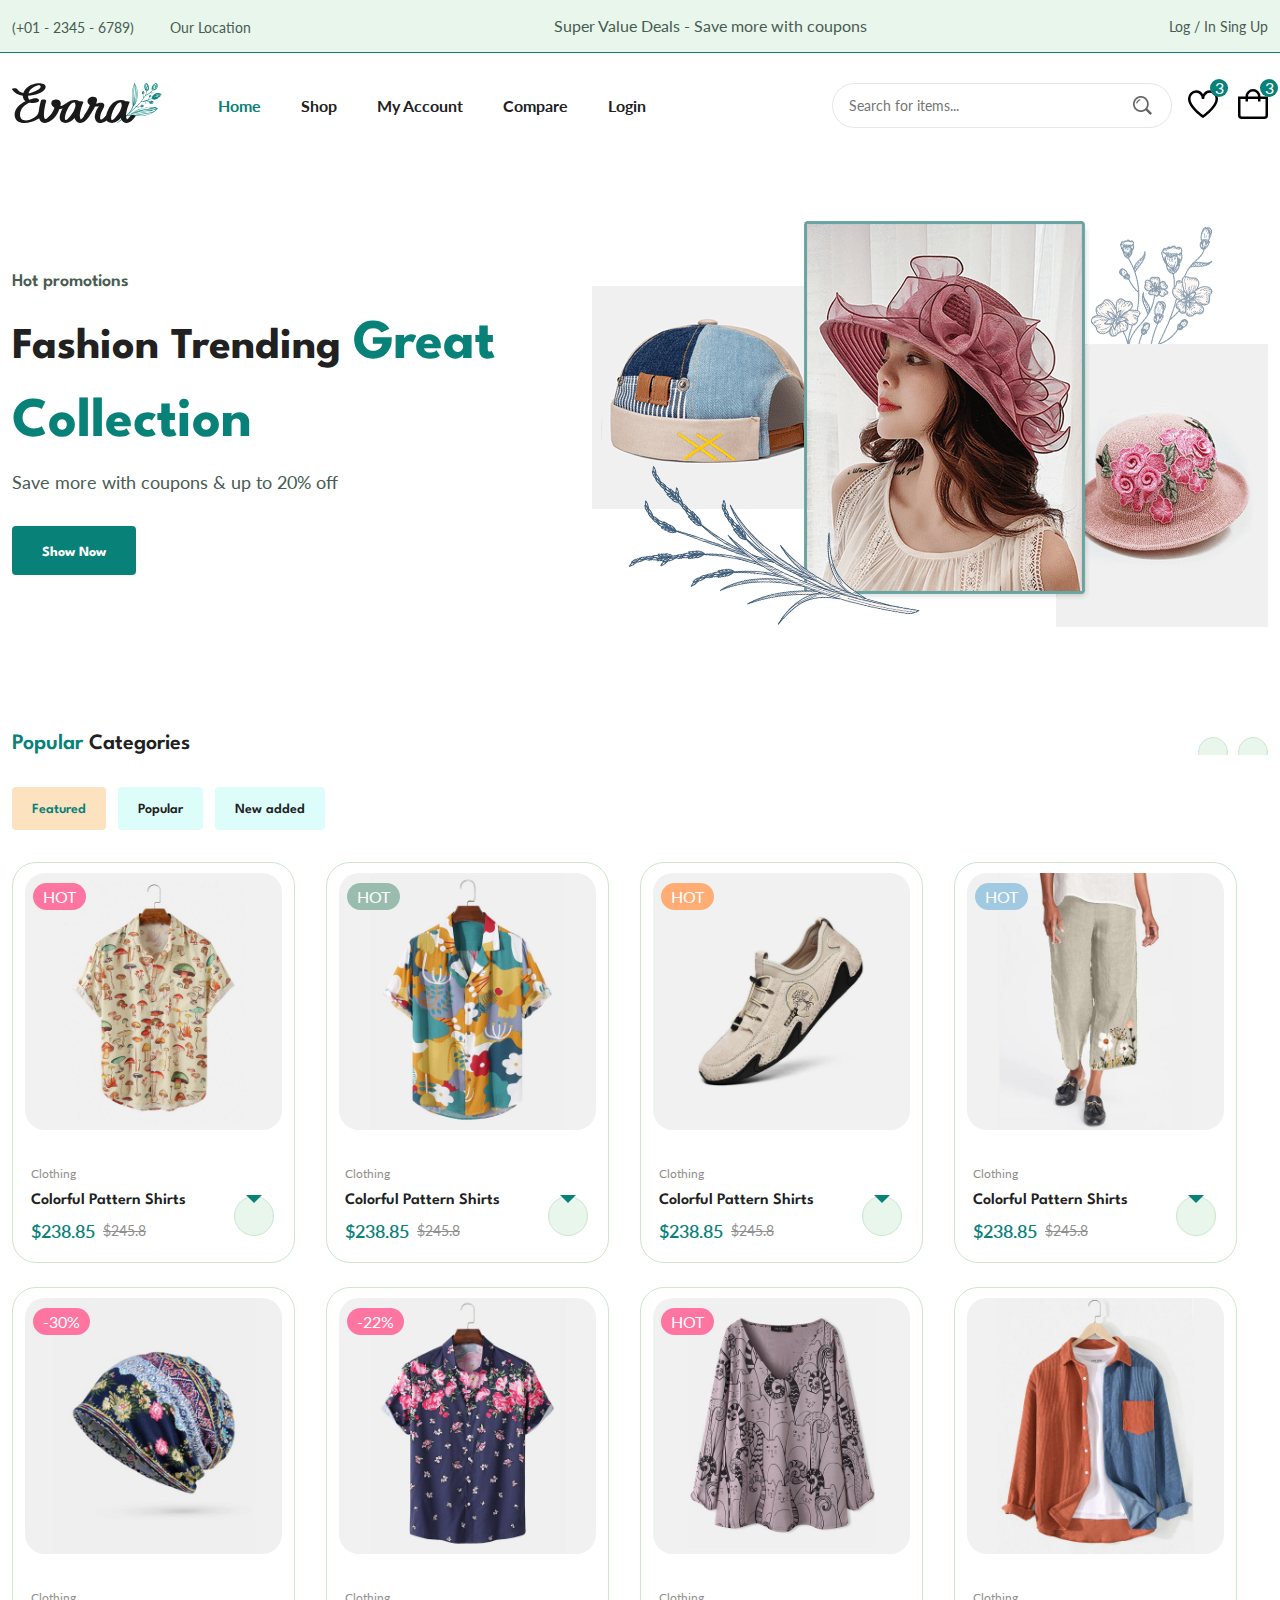
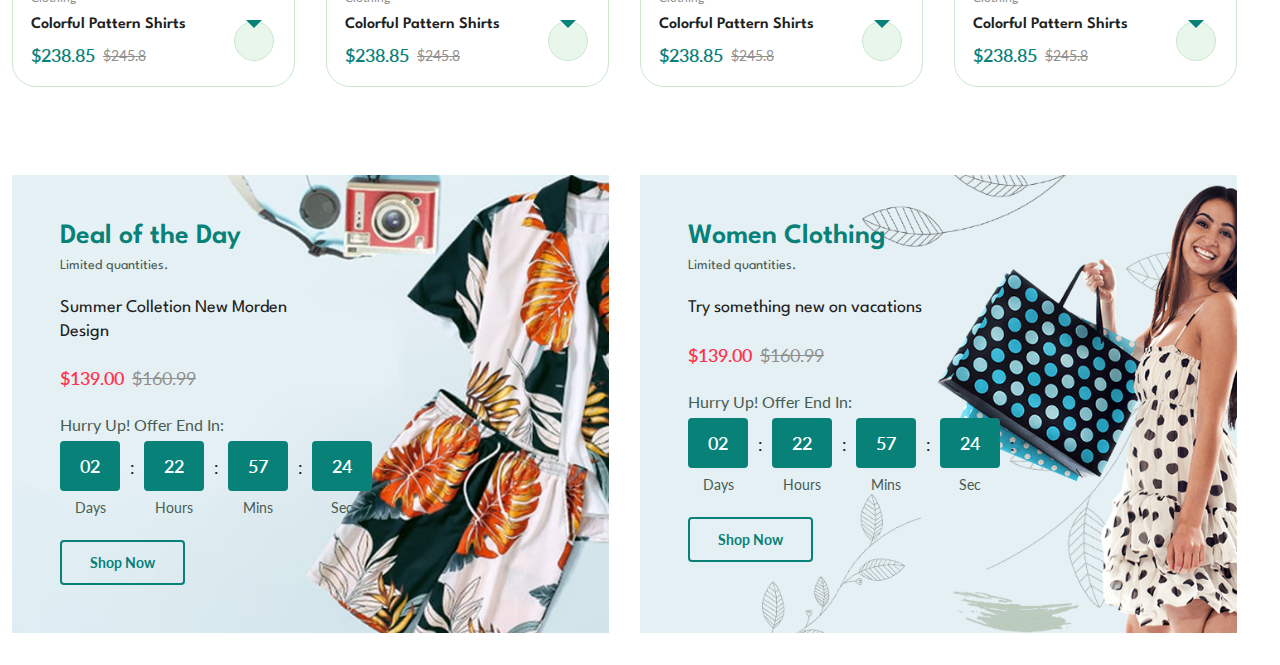
==== commit 2d5a70cb: "categories" ====
--- a/index.html
+++ b/index.html
@@ -1395,7 +1395,91 @@
       </section>
 
       <!--=============== DEALS ===============-->
-      <section class="deals"></section>
+      <section class="deals section">
+        <div class="deals__container container grid">
+          <div class="deals__item">
+            <div class="deals__group">
+              <h3 class="deals__brand">Deal of the Day</h3>
+              <span class="deals__category">Limited quantities.</span>
+            </div>
+
+            <h4 class="deals__title">Summer Colletion New Morden Design</h4>
+
+            <div class="deals__price flex">
+              <span class="new__price">$139.00</span>
+              <span class="old__price">$160.99</span>
+            </div>
+
+            <div class="deals__group">
+              <p class="deals__countdown-tex">Hurry Up! Offer End In:</p>
+
+              <div class="countdown">
+                <div class="countdown__amount">
+                  <p class="countdown__period">02</p>
+                  <span class="unit">Days</span>
+                </div>
+                <div class="countdown__amount">
+                  <p class="countdown__period">22</p>
+                  <span class="unit">Hours</span>
+                </div>
+                <div class="countdown__amount">
+                  <p class="countdown__period">57</p>
+                  <span class="unit">Mins</span>
+                </div>
+                <div class="countdown__amount">
+                  <p class="countdown__period">24</p>
+                  <span class="unit">Sec</span>
+                </div>
+              </div>
+            </div>
+
+            <div class="deals__btn">
+              <a href="details.html" class="btn btn--md">Shop Now</a>
+            </div>
+          </div>
+
+          <div class="deals__item">
+            <div class="deals__group">
+              <h3 class="deals__brand">Women Clothing</h3>
+              <span class="deals__category">Limited quantities.</span>
+            </div>
+
+            <h4 class="deals__title">Try something new on vacations</h4>
+
+            <div class="deals__price flex">
+              <span class="new__price">$139.00</span>
+              <span class="old__price">$160.99</span>
+            </div>
+
+            <div class="deals__group">
+              <p class="deals__countdown-tex">Hurry Up! Offer End In:</p>
+
+              <div class="countdown">
+                <div class="countdown__amount">
+                  <p class="countdown__period">02</p>
+                  <span class="unit">Days</span>
+                </div>
+                <div class="countdown__amount">
+                  <p class="countdown__period">22</p>
+                  <span class="unit">Hours</span>
+                </div>
+                <div class="countdown__amount">
+                  <p class="countdown__period">57</p>
+                  <span class="unit">Mins</span>
+                </div>
+                <div class="countdown__amount">
+                  <p class="countdown__period">24</p>
+                  <span class="unit">Sec</span>
+                </div>
+              </div>
+            </div>
+
+            <div class="deals__btn">
+              <a href="details.html" class="btn btn--md">Shop Now</a>
+            </div>
+          </div>
+        </div>
+      </section>
 
       <!--=============== NEW ARRIVALS ===============-->
       <section class="new__arrivals"></section>
--- a/assets/css/styles.css
+++ b/assets/css/styles.css
@@ -290,7 +290,7 @@
 }
 
 .home__subtitle {
-  font-family: var(--second-color);
+  font-family: var(--second-font);
   font-weight: var(--weight-600);
   margin-bottom: 1rem;
   display: block;
@@ -336,9 +336,17 @@
   color: var(--first-color);
 }
 
+.btn--md {
+  font-family: var(--body-color);
+  height: 45px;
+  line-height: 42px;
+}
+
 /*=============== CATEGORIES ===============*/
 .categories {
   overflow: hidden;
+  height: 45px;
+  line-height: 42px;
 }
 
 .category__item {
@@ -627,6 +635,112 @@
 }
 
 /*=============== DEALS ===============*/
+.deals__container {
+  grid-template-columns: repeat(2, 1fr);
+}
+
+.deals__item {
+  width: 95%;
+}
+
+.deals__item:nth-child(1) {
+  background-image: url(../img/deals-1.jpg)
+}
+
+.deals__item:nth-child(2) {
+  background-image: url(../img/deals-2.png)
+}
+
+.deals__item {
+  padding: 3rem;
+  background-size: cover;
+  background-position: center;
+  display: flex;
+  flex-direction: column;
+  row-gap: 1.5rem;
+}
+
+.deals__brand {
+  color: var(--first-color);
+  font-size: var(--h3-font-size);
+  margin-bottom: .25rem;
+}
+
+.deals__category {
+  font-family: var(--second-font);
+  font-size: var(--small-font-size);
+}
+
+.deals__title {
+  max-width: 240px;
+  font-size: var(--large-font-size);
+  font-weight:var(--weight-400);
+  line-height: 1.3;
+}
+
+.deals__price .new__price,
+.deals__price .old__price {
+  font-size: var(--large-font-size);
+}
+
+.deals__price .new__price {
+  color: hsl(352, 100%, 60%);
+}
+
+.deals__price .new__price,
+.deals__price .old__price {
+  font-size: var(--large-font-size);
+}
+
+.deals__price .new__price {
+  color: hsl(352, 100%, 60%);
+}
+
+.deals__countdown-tex {
+ margin-bottom: 0.25rem; 
+}
+
+.countdown {
+  display: flex;
+  column-gap: 1.5rem;
+}
+
+.countdown__amount {
+  position: relative;
+}
+
+.countdown__amount::after {
+  content: ':';
+  color: var(--title-color);
+  font-size: var(--large-font-size);
+  position: absolute;
+  right: -25%;
+  top:20%;
+}
+
+.countdown__period {
+  background-color: var(--first-color);
+  color: var(--body-color);
+  width: 60px;
+  height: 50px;
+  line-height: 50px;
+  text-align: center;
+  border-radius: .25rem;
+  font-size: var(--large-font-size);
+  font-weight: var(--weight-600);
+  margin-bottom: .5rem;
+}
+
+.unit {
+  font-size: var(--small-font-size);
+  text-align: center;
+  display: block;
+}
+
+.deals__btn .btn{
+  background-color: transparent;
+  color: var(--first-color);
+}
 
 /*=============== NEW ARRIVALS ===============*/
 
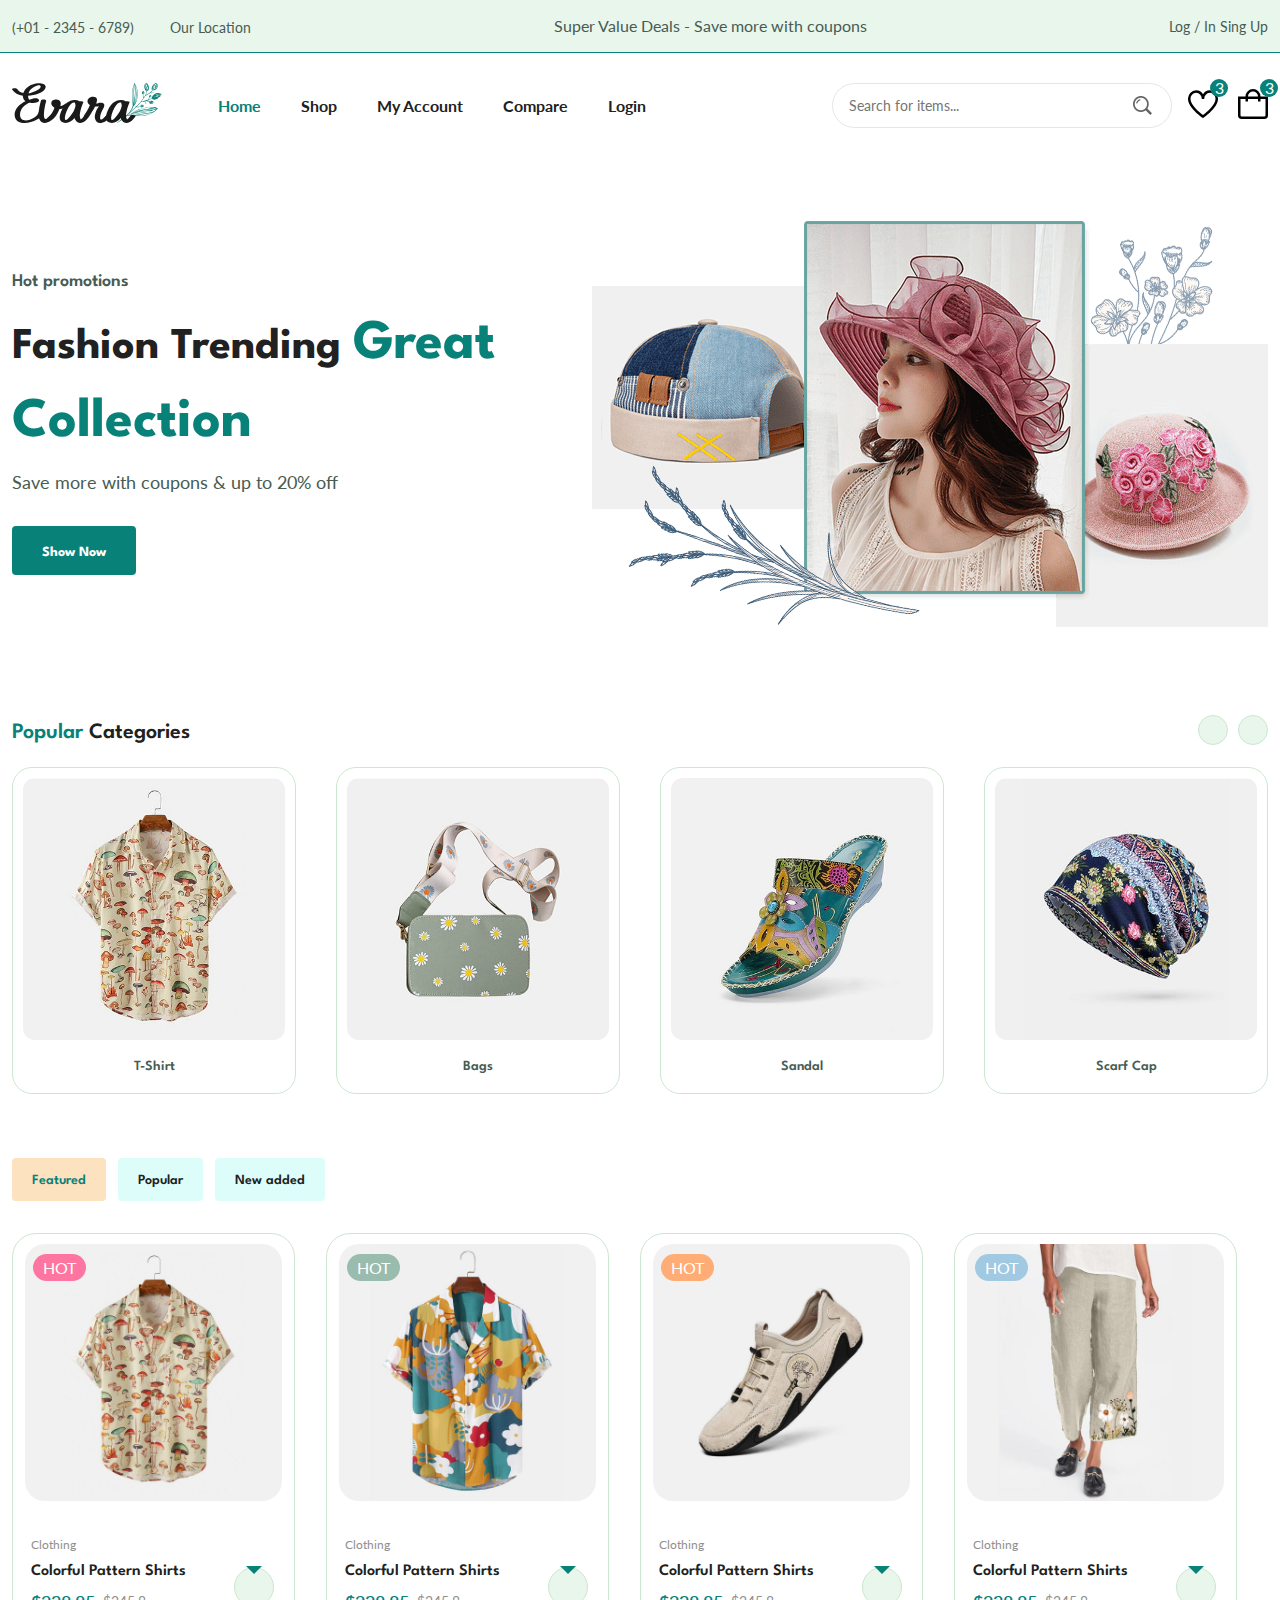
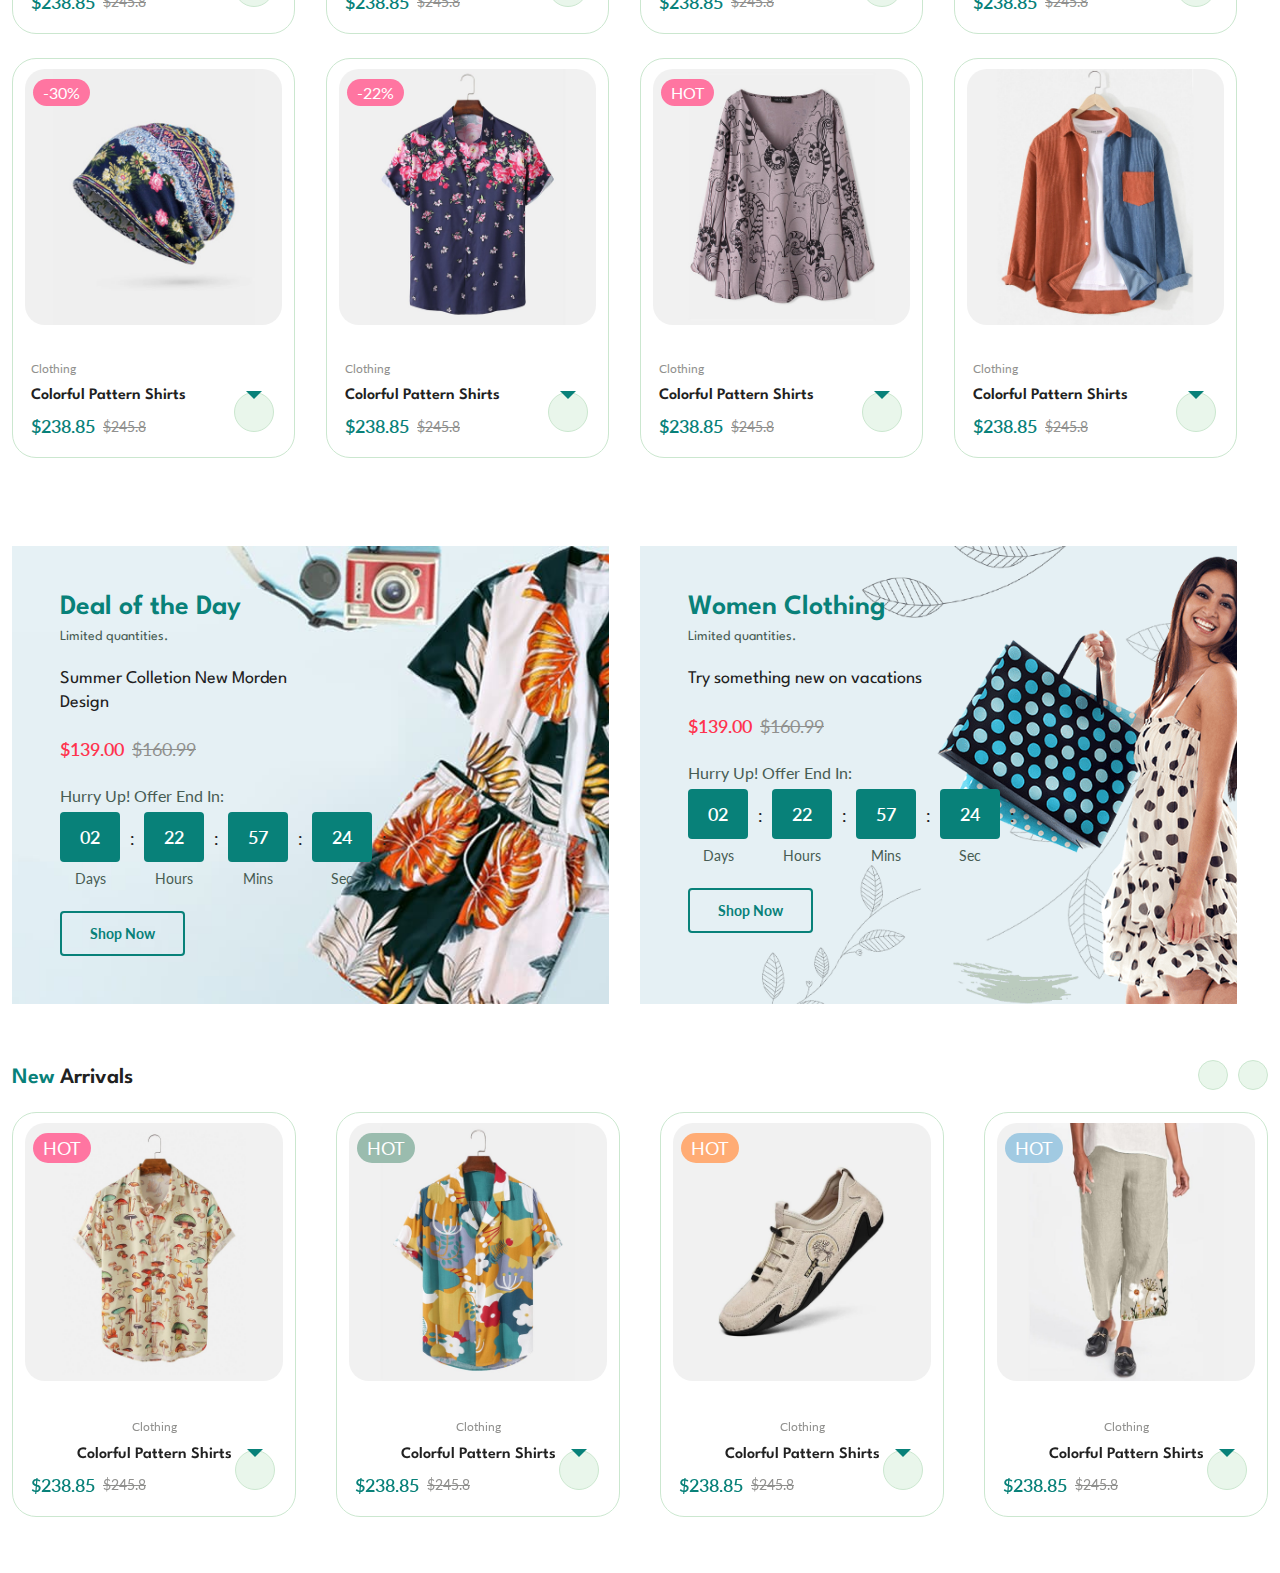
==== commit 6f9ec507: "new arrivals terminado" ====
--- a/index.html
+++ b/index.html
@@ -174,7 +174,6 @@
             <i class="fi fi-rs-angle-small-left"></i>
           </div>
         </div>
-
       </section>
    
       <!--=============== PRODUCTS ===============-->
@@ -1482,7 +1481,418 @@
       </section>
 
       <!--=============== NEW ARRIVALS ===============-->
-      <section class="new__arrivals"></section>
+      <section class="new__arrivals container section">
+        <h3 class="section__title"><span>New</span> Arrivals</h3>
+
+        <div class="new__container swiper">
+            <div class="swiper-wrapper">
+              <div class="product__item swiper-slide">
+                <div class="product__banner">
+                  <a href="details.html" class="product__images">
+                    <img src="assets/img/product-1-1.jpg" alt="" class="product__img default">
+                    
+                    <img src="assets/img/product-1-2.jpg" alt="" class="product__img hover">
+                  </a>
+
+                  <div class="product__actions">
+                    <a href="#" class="action__btn" aria-label="Quick View">
+                      <i class="fi fi-rs-eye"></i>
+                    </a>
+        
+                    <a href="#" class="action__btn" aria-label="Add To wishlist">
+                      <i class="fi fi-rs-heart"></i>
+                    </a>
+        
+                    <a href="#" class="action__btn" aria-label="Compare">
+                      <i class="fi fi-rs-shuffle"></i>
+                    </a>
+                  </div>
+
+                  <div class="product__badge light-pink">HOT</div>
+
+                </div>
+
+                <div class="product__content">
+                  <span class="product__category">Clothing</span>
+                  <a href="details.html">
+                    <h3 class="product__title">Colorful Pattern Shirts</h3>
+                  </a>
+                  <div class="product__rating">
+                    <i class="fi fi-rs-star"></i>
+                    <i class="fi fi-rs-star"></i>
+                    <i class="fi fi-rs-star"></i>
+                    <i class="fi fi-rs-star"></i>
+                    <i class="fi fi-rs-star"></i>
+                  </div>
+                  <div class="product__price flex">
+                    <span class="new__price">$238.85</span>
+                    <span class="old__price">$245.8</span>
+                  </div>
+      
+                  <a href="#" class="action__btn cart__btn" aria-label="Add To Cart">
+                    <i class="fi fi-rs-shopping-bag-add"></i>
+                  </a>
+                </div>
+
+              </div>
+
+              <div class="product__item swiper-slide">
+                <div class="product__banner">
+                  <a href="details.html" class="product__images">
+                    <img src="assets/img/product-2-1.jpg" alt="" class="product__img default">
+                    
+                    <img src="assets/img/product-2-2.jpg" alt="" class="product__img hover">
+                  </a>
+
+                  <div class="product__actions">
+                    <a href="#" class="action__btn" aria-label="Quick View">
+                      <i class="fi fi-rs-eye"></i>
+                    </a>
+        
+                    <a href="#" class="action__btn" aria-label="Add To wishlist">
+                      <i class="fi fi-rs-heart"></i>
+                    </a>
+        
+                    <a href="#" class="action__btn" aria-label="Compare">
+                      <i class="fi fi-rs-shuffle"></i>
+                    </a>
+                  </div>
+
+                  <div class="product__badge light-green">HOT</div>
+
+                </div>
+
+                <div class="product__content">
+                  <span class="product__category">Clothing</span>
+                  <a href="details.html">
+                    <h3 class="product__title">Colorful Pattern Shirts</h3>
+                  </a>
+                  <div class="product__rating">
+                    <i class="fi fi-rs-star"></i>
+                    <i class="fi fi-rs-star"></i>
+                    <i class="fi fi-rs-star"></i>
+                    <i class="fi fi-rs-star"></i>
+                    <i class="fi fi-rs-star"></i>
+                  </div>
+                  <div class="product__price flex">
+                    <span class="new__price">$238.85</span>
+                    <span class="old__price">$245.8</span>
+                  </div>
+      
+                  <a href="#" class="action__btn cart__btn" aria-label="Add To Cart">
+                    <i class="fi fi-rs-shopping-bag-add"></i>
+                  </a>
+                </div>
+
+              </div>
+
+              <div class="product__item swiper-slide">
+                <div class="product__banner">
+                  <a href="details.html" class="product__images">
+                    <img src="assets/img/product-3-1.jpg" alt="" class="product__img default">
+                    
+                    <img src="assets/img/product-3-2.jpg" alt="" class="product__img hover">
+                  </a>
+
+                  <div class="product__actions">
+                    <a href="#" class="action__btn" aria-label="Quick View">
+                      <i class="fi fi-rs-eye"></i>
+                    </a>
+        
+                    <a href="#" class="action__btn" aria-label="Add To wishlist">
+                      <i class="fi fi-rs-heart"></i>
+                    </a>
+        
+                    <a href="#" class="action__btn" aria-label="Compare">
+                      <i class="fi fi-rs-shuffle"></i>
+                    </a>
+                  </div>
+
+                  <div class="product__badge light-orange">HOT</div>
+
+                </div>
+
+                <div class="product__content">
+                  <span class="product__category">Clothing</span>
+                  <a href="details.html">
+                    <h3 class="product__title">Colorful Pattern Shirts</h3>
+                  </a>
+                  <div class="product__rating">
+                    <i class="fi fi-rs-star"></i>
+                    <i class="fi fi-rs-star"></i>
+                    <i class="fi fi-rs-star"></i>
+                    <i class="fi fi-rs-star"></i>
+                    <i class="fi fi-rs-star"></i>
+                  </div>
+                  <div class="product__price flex">
+                    <span class="new__price">$238.85</span>
+                    <span class="old__price">$245.8</span>
+                  </div>
+      
+                  <a href="#" class="action__btn cart__btn" aria-label="Add To Cart">
+                    <i class="fi fi-rs-shopping-bag-add"></i>
+                  </a>
+                </div>
+
+              </div>
+
+              <div class="product__item swiper-slide">
+                <div class="product__banner">
+                  <a href="details.html" class="product__images">
+                    <img src="assets/img/product-4-1.jpg" alt="" class="product__img default">
+                    
+                    <img src="assets/img/product-4-2.jpg" alt="" class="product__img hover">
+                  </a>
+
+                  <div class="product__actions">
+                    <a href="#" class="action__btn" aria-label="Quick View">
+                      <i class="fi fi-rs-eye"></i>
+                    </a>
+        
+                    <a href="#" class="action__btn" aria-label="Add To wishlist">
+                      <i class="fi fi-rs-heart"></i>
+                    </a>
+        
+                    <a href="#" class="action__btn" aria-label="Compare">
+                      <i class="fi fi-rs-shuffle"></i>
+                    </a>
+                  </div>
+
+                  <div class="product__badge light-blue">HOT</div>
+
+                </div>
+
+                <div class="product__content">
+                  <span class="product__category">Clothing</span>
+                  <a href="details.html">
+                    <h3 class="product__title">Colorful Pattern Shirts</h3>
+                  </a>
+                  <div class="product__rating">
+                    <i class="fi fi-rs-star"></i>
+                    <i class="fi fi-rs-star"></i>
+                    <i class="fi fi-rs-star"></i>
+                    <i class="fi fi-rs-star"></i>
+                    <i class="fi fi-rs-star"></i>
+                  </div>
+                  <div class="product__price flex">
+                    <span class="new__price">$238.85</span>
+                    <span class="old__price">$245.8</span>
+                  </div>
+      
+                  <a href="#" class="action__btn cart__btn" aria-label="Add To Cart">
+                    <i class="fi fi-rs-shopping-bag-add"></i>
+                  </a>
+                </div>
+
+              </div>
+
+              <div class="product__item swiper-slide">
+                <div class="product__banner">
+                  <a href="details.html" class="product__images">
+                    <img src="assets/img/product-5-1.jpg" alt="" class="product__img default">
+                    
+                    <img src="assets/img/product-5-2.jpg" alt="" class="product__img hover">
+                  </a>
+
+                  <div class="product__actions">
+                    <a href="#" class="action__btn" aria-label="Quick View">
+                      <i class="fi fi-rs-eye"></i>
+                    </a>
+        
+                    <a href="#" class="action__btn" aria-label="Add To wishlist">
+                      <i class="fi fi-rs-heart"></i>
+                    </a>
+        
+                    <a href="#" class="action__btn" aria-label="Compare">
+                      <i class="fi fi-rs-shuffle"></i>
+                    </a>
+                  </div>
+
+                  <div class="product__badge light-pink">-30%</div>
+
+                </div>
+
+                <div class="product__content">
+                  <span class="product__category">Clothing</span>
+                  <a href="details.html">
+                    <h3 class="product__title">Colorful Pattern Shirts</h3>
+                  </a>
+                  <div class="product__rating">
+                    <i class="fi fi-rs-star"></i>
+                    <i class="fi fi-rs-star"></i>
+                    <i class="fi fi-rs-star"></i>
+                    <i class="fi fi-rs-star"></i>
+                    <i class="fi fi-rs-star"></i>
+                  </div>
+                  <div class="product__price flex">
+                    <span class="new__price">$238.85</span>
+                    <span class="old__price">$245.8</span>
+                  </div>
+      
+                  <a href="#" class="action__btn cart__btn" aria-label="Add To Cart">
+                    <i class="fi fi-rs-shopping-bag-add"></i>
+                  </a>
+                </div>
+
+              </div>
+
+              <div class="product__item swiper-slide">
+                <div class="product__banner">
+                  <a href="details.html" class="product__images">
+                    <img src="assets/img/product-6-1.jpg" alt="" class="product__img default">
+                    
+                    <img src="assets/img/product-6-2.jpg" alt="" class="product__img hover">
+                  </a>
+
+                  <div class="product__actions">
+                    <a href="#" class="action__btn" aria-label="Quick View">
+                      <i class="fi fi-rs-eye"></i>
+                    </a>
+        
+                    <a href="#" class="action__btn" aria-label="Add To wishlist">
+                      <i class="fi fi-rs-heart"></i>
+                    </a>
+        
+                    <a href="#" class="action__btn" aria-label="Compare">
+                      <i class="fi fi-rs-shuffle"></i>
+                    </a>
+                  </div>
+
+                  <div class="product__badge light-pink">-22%</div>
+
+                </div>
+
+                <div class="product__content">
+                  <span class="product__category">Clothing</span>
+                  <a href="details.html">
+                    <h3 class="product__title">Colorful Pattern Shirts</h3>
+                  </a>
+                  <div class="product__rating">
+                    <i class="fi fi-rs-star"></i>
+                    <i class="fi fi-rs-star"></i>
+                    <i class="fi fi-rs-star"></i>
+                    <i class="fi fi-rs-star"></i>
+                    <i class="fi fi-rs-star"></i>
+                  </div>
+                  <div class="product__price flex">
+                    <span class="new__price">$238.85</span>
+                    <span class="old__price">$245.8</span>
+                  </div>
+      
+                  <a href="#" class="action__btn cart__btn" aria-label="Add To Cart">
+                    <i class="fi fi-rs-shopping-bag-add"></i>
+                  </a>
+                </div>
+
+              </div>
+
+              <div class="product__item swiper-slide">
+                <div class="product__banner">
+                  <a href="details.html" class="product__images">
+                    <img src="assets/img/product-7-1.jpg" alt="" class="product__img default">
+                    
+                    <img src="assets/img/product-7-2.jpg" alt="" class="product__img hover">
+                  </a>
+
+                  <div class="product__actions">
+                    <a href="#" class="action__btn" aria-label="Quick View">
+                      <i class="fi fi-rs-eye"></i>
+                    </a>
+        
+                    <a href="#" class="action__btn" aria-label="Add To wishlist">
+                      <i class="fi fi-rs-heart"></i>
+                    </a>
+        
+                    <a href="#" class="action__btn" aria-label="Compare">
+                      <i class="fi fi-rs-shuffle"></i>
+                    </a>
+                  </div>
+
+                  <div class="product__badge light-pink">HOT</div>
+
+                </div>
+
+                <div class="product__content">
+                  <span class="product__category">Clothing</span>
+                  <a href="details.html">
+                    <h3 class="product__title">Colorful Pattern Shirts</h3>
+                  </a>
+                  <div class="product__rating">
+                    <i class="fi fi-rs-star"></i>
+                    <i class="fi fi-rs-star"></i>
+                    <i class="fi fi-rs-star"></i>
+                    <i class="fi fi-rs-star"></i>
+                    <i class="fi fi-rs-star"></i>
+                  </div>
+                  <div class="product__price flex">
+                    <span class="new__price">$238.85</span>
+                    <span class="old__price">$245.8</span>
+                  </div>
+      
+                  <a href="#" class="action__btn cart__btn" aria-label="Add To Cart">
+                    <i class="fi fi-rs-shopping-bag-add"></i>
+                  </a>
+                </div>
+
+              </div>
+
+              <div class="product__item swiper-slide">
+                <div class="product__banner">
+                  <a href="details.html" class="product__images">
+                    <img src="assets/img/product-8-1.jpg" alt="" class="product__img default">
+                    
+                    <img src="assets/img/product-8-2.jpg" alt="" class="product__img hover">
+                  </a>
+
+                  <div class="product__actions">
+                    <a href="#" class="action__btn" aria-label="Quick View">
+                      <i class="fi fi-rs-eye"></i>
+                    </a>
+        
+                    <a href="#" class="action__btn" aria-label="Add To wishlist">
+                      <i class="fi fi-rs-heart"></i>
+                    </a>
+        
+                    <a href="#" class="action__btn" aria-label="Compare">
+                      <i class="fi fi-rs-shuffle"></i>
+                    </a>
+                  </div>
+
+                </div>
+
+                <div class="product__content">
+                  <span class="product__category">Clothing</span>
+                  <a href="details.html">
+                    <h3 class="product__title">Colorful Pattern Shirts</h3>
+                  </a>
+                  <div class="product__rating">
+                    <i class="fi fi-rs-star"></i>
+                    <i class="fi fi-rs-star"></i>
+                    <i class="fi fi-rs-star"></i>
+                    <i class="fi fi-rs-star"></i>
+                    <i class="fi fi-rs-star"></i>
+                  </div>
+                  <div class="product__price flex">
+                    <span class="new__price">$238.85</span>
+                    <span class="old__price">$245.8</span>
+                  </div>
+      
+                  <a href="#" class="action__btn cart__btn" aria-label="Add To Cart">
+                    <i class="fi fi-rs-shopping-bag-add"></i>
+                  </a>
+                </div>
+
+              </div>
+            </div>
+
+            <div class="swiper-button-next">
+              <i class="fi fi-rs-angle-small-right"></i>
+            </div>
+            <div class="swiper-button-prev">
+              <i class="fi fi-rs-angle-small-left"></i>
+            </div>
+        </div>
+      </section>
 
       <!--=============== SHOWCASE ===============-->
       <section class="showcase"></section>
--- a/assets/css/styles.css
+++ b/assets/css/styles.css
@@ -345,8 +345,6 @@
 /*=============== CATEGORIES ===============*/
 .categories {
   overflow: hidden;
-  height: 45px;
-  line-height: 42px;
 }
 
 .category__item {
@@ -358,7 +356,7 @@
 
 .category__img {
   border-radius: 0.75rem;
-  margin-bottom: 1.25rem;
+  margin-bottom: 20px;
 }
 
 .category__title {
@@ -635,12 +633,13 @@
 }
 
 /*=============== DEALS ===============*/
+
 .deals__container {
   grid-template-columns: repeat(2, 1fr);
 }
 
 .deals__item {
-  width: 95%;
+  max-width: 95%;
 }
 
 .deals__item:nth-child(1) {
@@ -740,9 +739,21 @@
 .deals__btn .btn{
   background-color: transparent;
   color: var(--first-color);
-}
+  
+}
+
+.btn--md {
+  font-family: var(--body-font);
+  height: 45px;
+  line-height: 42px;
+}
+
 
 /*=============== NEW ARRIVALS ===============*/
+.new__arrivals  {
+ overflow: hidden;
+}
+
 
 /*=============== SHOWCASE ===============*/
 
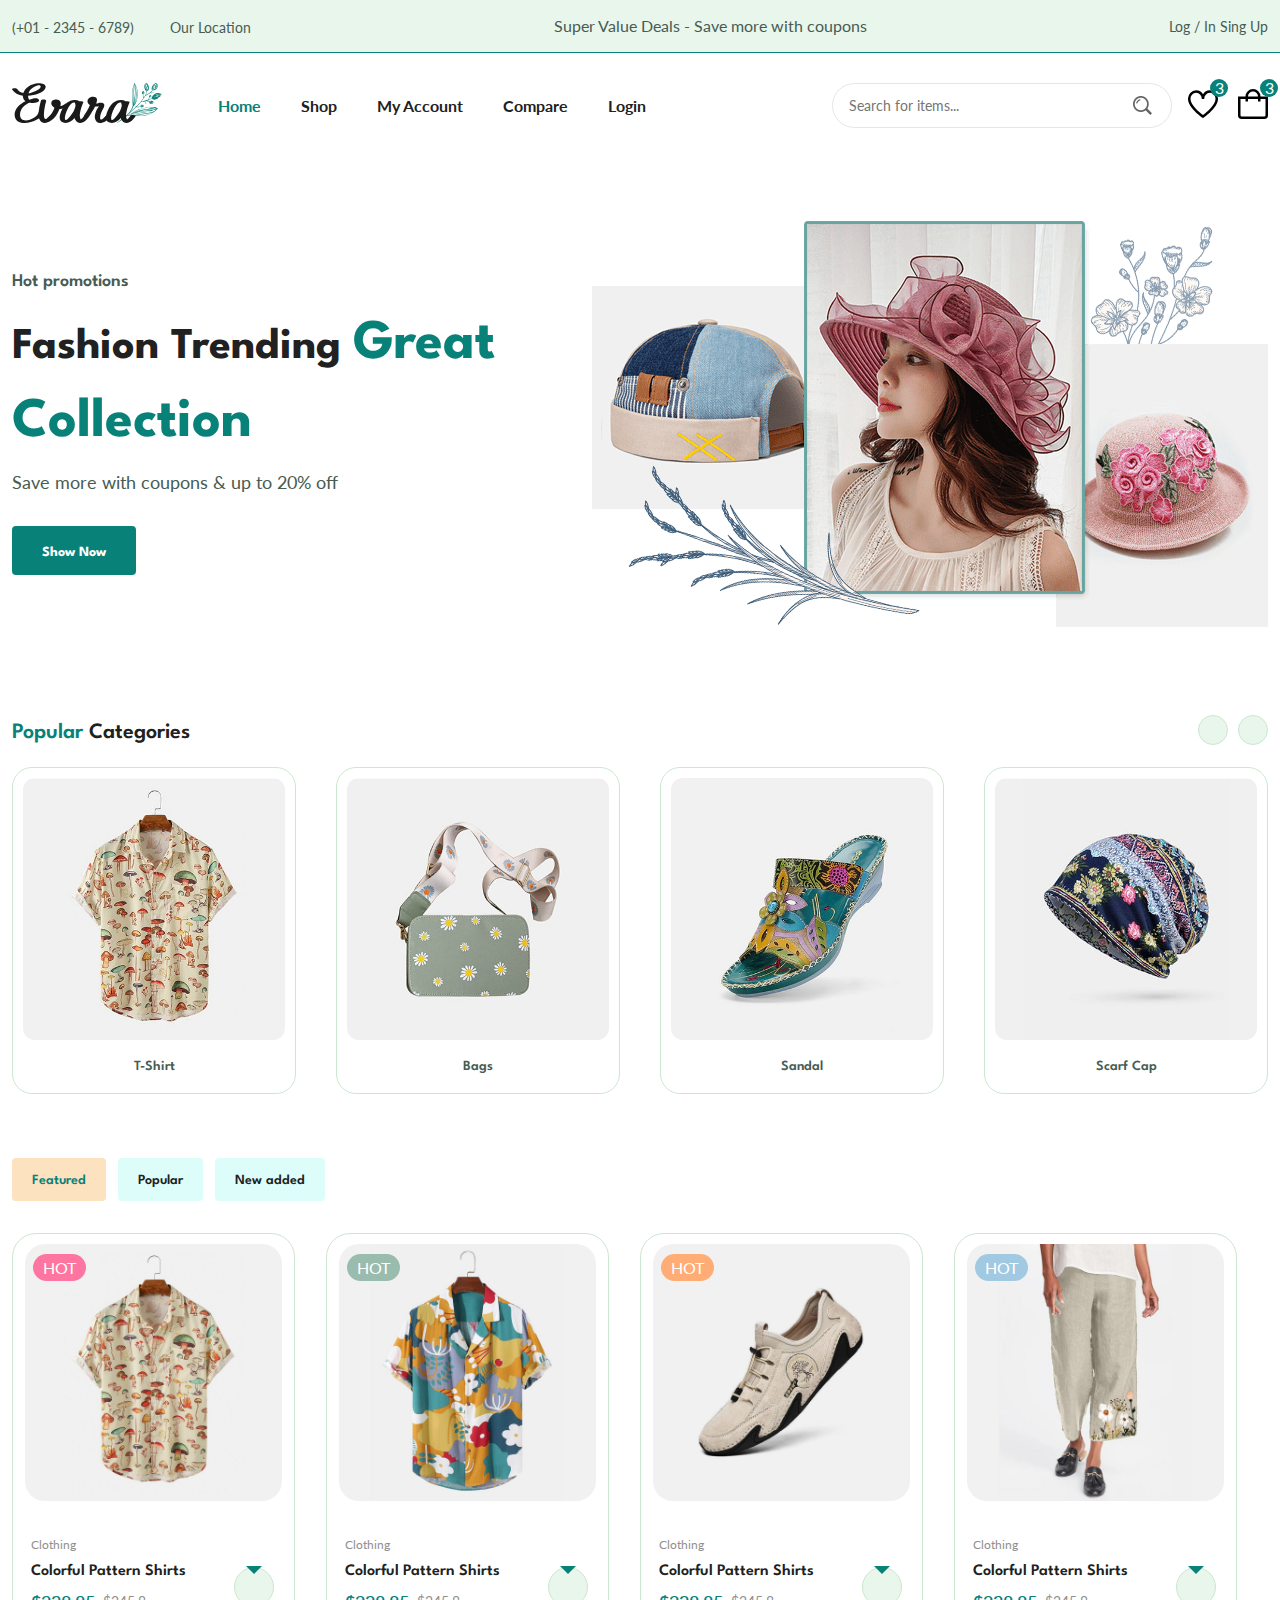
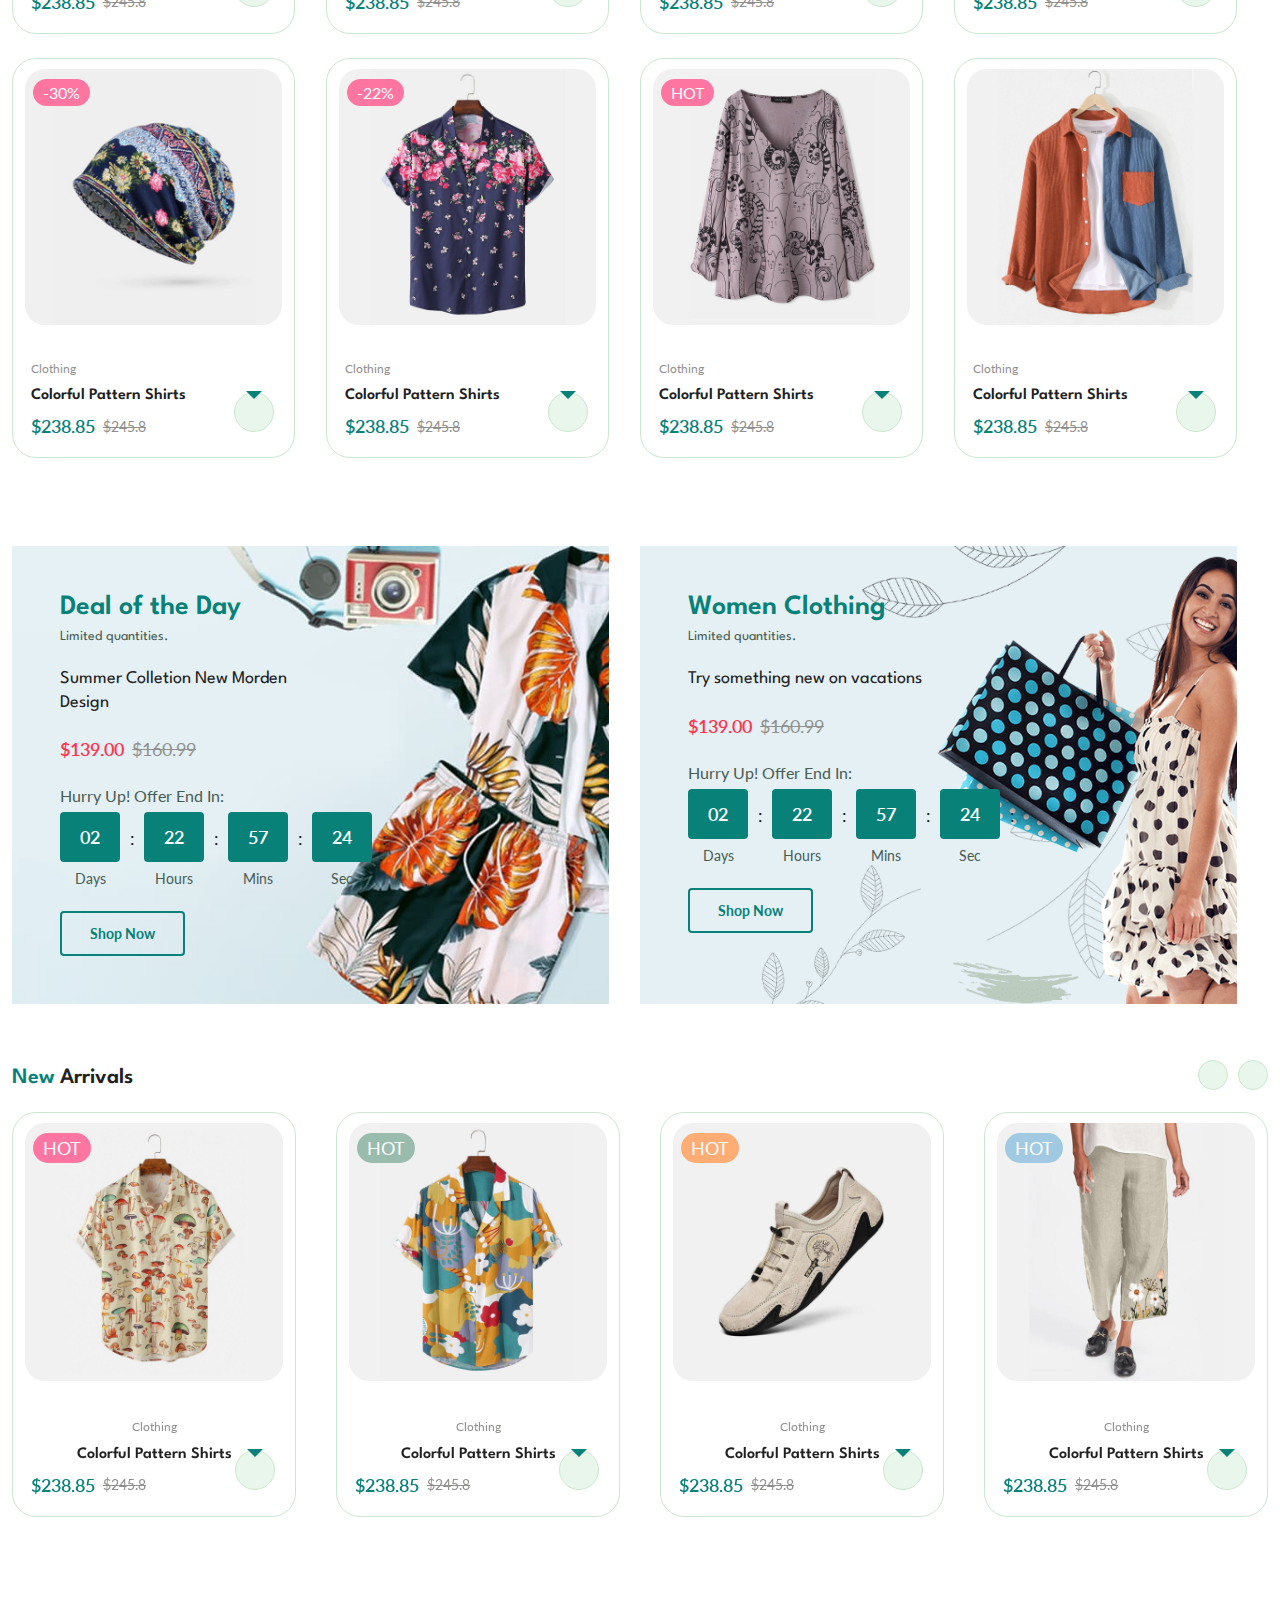
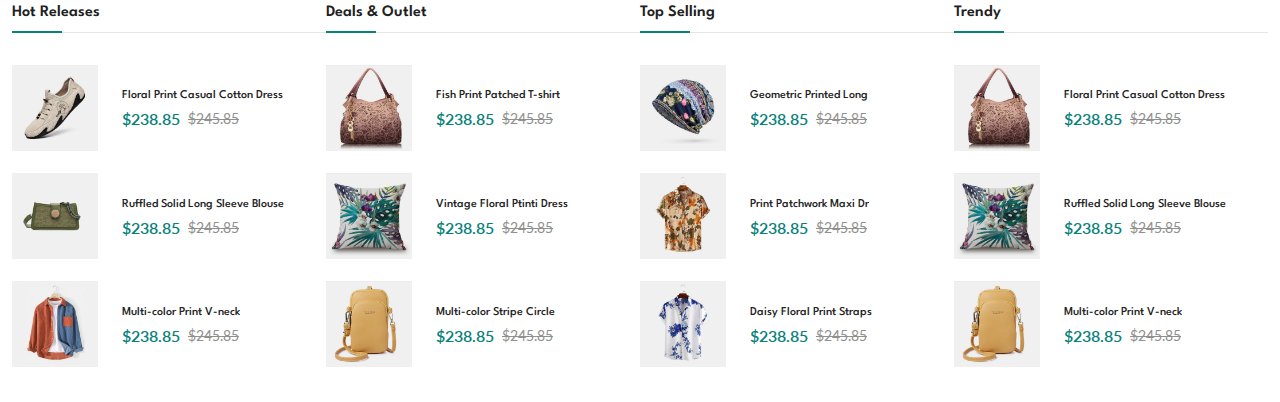
==== commit a4946cdb: "showcase" ====
--- a/index.html
+++ b/index.html
@@ -1895,10 +1895,236 @@
       </section>
 
       <!--=============== SHOWCASE ===============-->
-      <section class="showcase"></section>
+      <section class="showcase section">
+        <div class="showcase__container container grid">
+          <div class="showcase__wrapper">
+            <h3 class="section__title">Hot Releases</h3>
+
+            <div class="showcase__item">
+              <a href="details.html" class="showcase__img-box">
+                <img src="assets/img/showcase-img-7.jpg" alt="" class="showcase__img">
+              </a>
+
+              <div class="showcase__content">
+                <a href="details.html">
+                  <h4 class="showcase__title">Floral Print Casual Cotton Dress</h4>
+                </a>
+
+                <div class="showcase__price flex">
+                  <span class="new__price">$238.85</span>
+                  <span class="old__price">$245.85</span>
+                </div>
+              </div>
+            </div>
+
+            <div class="showcase__item">
+              <a href="details.html" class="showcase__img-box">
+                <img src="assets/img/showcase-img-8.jpg" class="showcase__img">
+              </a>
+
+              <div class="showcase__content">
+                <a href="details.html">
+                  <h4 class="showcase__title">Ruffled Solid Long Sleeve Blouse</h4>
+                </a>
+
+                <div class="showcase__price flex">
+                  <span class="new__price">$238.85</span>
+                  <span class="old__price">$245.85</span>
+                </div>
+              </div>
+            </div>
+
+            <div class="showcase__item">
+              <a href="details.html" class="showcase__img-box">
+                <img src="assets/img/showcase-img-9.jpg" class="showcase__img">
+              </a>
+
+              <div class="showcase__content">
+                <a href="details.html">
+                  <h4 class="showcase__title">Multi-color Print V-neck</h4>
+                </a>
+
+                <div class="showcase__price flex">
+                  <span class="new__price">$238.85</span>
+                  <span class="old__price">$245.85</span>
+                </div>
+              </div>
+            </div>
+          </div>
+
+          <div class="showcase__wrapper">
+            <h3 class="section__title">Deals & Outlet</h3>
+
+            <div class="showcase__item">
+              <a href="details.html" class="showcase__img-box">
+                <img src="assets/img/showcase-img-1.jpg" alt="" class="showcase__img">
+              </a>
+
+              <div class="showcase__content">
+                <a href="details.html">
+                  <h4 class="showcase__title">Fish Print Patched T-shirt</h4>
+                </a>
+
+                <div class="showcase__price flex">
+                  <span class="new__price">$238.85</span>
+                  <span class="old__price">$245.85</span>
+                </div>
+              </div>
+            </div>
+
+            <div class="showcase__item">
+              <a href="details.html" class="showcase__img-box">
+                <img src="assets/img/showcase-img-2.jpg" class="showcase__img">
+              </a>
+
+              <div class="showcase__content">
+                <a href="details.html">
+                  <h4 class="showcase__title">Vintage Floral Ptinti Dress</h4>
+                </a>
+
+                <div class="showcase__price flex">
+                  <span class="new__price">$238.85</span>
+                  <span class="old__price">$245.85</span>
+                </div>
+              </div>
+            </div>
+
+            <div class="showcase__item">
+              <a href="details.html" class="showcase__img-box">
+                <img src="assets/img/showcase-img-3.jpg" class="showcase__img">
+              </a>
+
+              <div class="showcase__content">
+                <a href="details.html">
+                  <h4 class="showcase__title">Multi-color Stripe Circle</h4>
+                </a>
+
+                <div class="showcase__price flex">
+                  <span class="new__price">$238.85</span>
+                  <span class="old__price">$245.85</span>
+                </div>
+              </div>
+            </div>
+          </div>
+
+          <div class="showcase__wrapper">
+            <h3 class="section__title">Top Selling</h3>
+
+            <div class="showcase__item">
+              <a href="details.html" class="showcase__img-box">
+                <img src="assets/img/showcase-img-4.jpg" alt="" class="showcase__img">
+              </a>
+
+              <div class="showcase__content">
+                <a href="details.html">
+                  <h4 class="showcase__title">Geometric Printed Long</h4>
+                </a>
+
+                <div class="showcase__price flex">
+                  <span class="new__price">$238.85</span>
+                  <span class="old__price">$245.85</span>
+                </div>
+              </div>
+            </div>
+
+            <div class="showcase__item">
+              <a href="details.html" class="showcase__img-box">
+                <img src="assets/img/showcase-img-5.jpg" class="showcase__img">
+              </a>
+
+              <div class="showcase__content">
+                <a href="details.html">
+                  <h4 class="showcase__title">Print Patchwork Maxi Dr</h4>
+                </a>
+
+                <div class="showcase__price flex">
+                  <span class="new__price">$238.85</span>
+                  <span class="old__price">$245.85</span>
+                </div>
+              </div>
+            </div>
+
+            <div class="showcase__item">
+              <a href="details.html" class="showcase__img-box">
+                <img src="assets/img/showcase-img-6.jpg" class="showcase__img">
+              </a>
+
+              <div class="showcase__content">
+                <a href="details.html">
+                  <h4 class="showcase__title">Daisy Floral Print Straps</h4>
+                </a>
+
+                <div class="showcase__price flex">
+                  <span class="new__price">$238.85</span>
+                  <span class="old__price">$245.85</span>
+                </div>
+              </div>
+            </div>
+          </div>
+
+          <div class="showcase__wrapper">
+            <h3 class="section__title">Trendy</h3>
+
+            <div class="showcase__item">
+              <a href="details.html" class="showcase__img-box">
+                <img src="assets/img/showcase-img-1.jpg" alt="" class="showcase__img">
+              </a>
+
+              <div class="showcase__content">
+                <a href="details.html">
+                  <h4 class="showcase__title">Floral Print Casual Cotton Dress</h4>
+                </a>
+
+                <div class="showcase__price flex">
+                  <span class="new__price">$238.85</span>
+                  <span class="old__price">$245.85</span>
+                </div>
+              </div>
+            </div>
+
+            <div class="showcase__item">
+              <a href="details.html" class="showcase__img-box">
+                <img src="assets/img/showcase-img-2.jpg" class="showcase__img">
+              </a>
+
+              <div class="showcase__content">
+                <a href="details.html">
+                  <h4 class="showcase__title">Ruffled Solid Long Sleeve Blouse</h4>
+                </a>
+
+                <div class="showcase__price flex">
+                  <span class="new__price">$238.85</span>
+                  <span class="old__price">$245.85</span>
+                </div>
+              </div>
+            </div>
+
+            <div class="showcase__item">
+              <a href="details.html" class="showcase__img-box">
+                <img src="assets/img/showcase-img-3.jpg" class="showcase__img">
+              </a>
+
+              <div class="showcase__content">
+                <a href="details.html">
+                  <h4 class="showcase__title">Multi-color Print V-neck</h4>
+                </a>
+
+                <div class="showcase__price flex">
+                  <span class="new__price">$238.85</span>
+                  <span class="old__price">$245.85</span>
+                </div>
+              </div>
+            </div>
+          </div>
+
+          </div>
+        </div>
+      </section>
 
       <!--=============== NEWSLETTER ===============-->
-      <section class="newsletter"></section>
+      <section class="newsletter">
+
+      </section>
     </main>
 
     <!--=============== FOOTER ===============-->
--- a/assets/css/styles.css
+++ b/assets/css/styles.css
@@ -756,6 +756,55 @@
 
 
 /*=============== SHOWCASE ===============*/
+.showcase__container {
+  grid-template-columns: repeat(4, 1fr);
+}
+
+.showcase__wrapper .section__title {
+  font-size: var(--normal-font-size);
+  border-bottom: 1px solid var(--border-color-alt);
+  padding-bottom: .75rem;
+  margin-bottom: 2rem;
+  position: relative;
+}
+
+.showcase__wrapper .section__title::before {
+  content:'';
+  position: absolute;
+  left: 0;
+  bottom: -1.3px;
+  width: 50px;
+  height: 2px;
+  background-color: var(--first-color);
+}
+
+.showcase__item {
+  display: flex;
+  align-items: center;
+  column-gap: 1.5rem;
+}
+
+.showcase__item:not(:last-child) {
+  margin-bottom: 1.2rem;
+}
+
+.showcase__img {
+  width: 86px;
+}
+
+.showcase_content {
+  width: calc(100% - 110px);
+}
+
+.showcase__title {
+  font-size: var(--smaller-font-size);
+  font-weight: var(--weight-500);
+  white-space: nowrap;
+  overflow: hidden;
+  text-overflow: ellipsis;
+  margin-bottom: 0.5rem;
+}
+
 
 /*=============== NEWSLETTER ===============*/
 
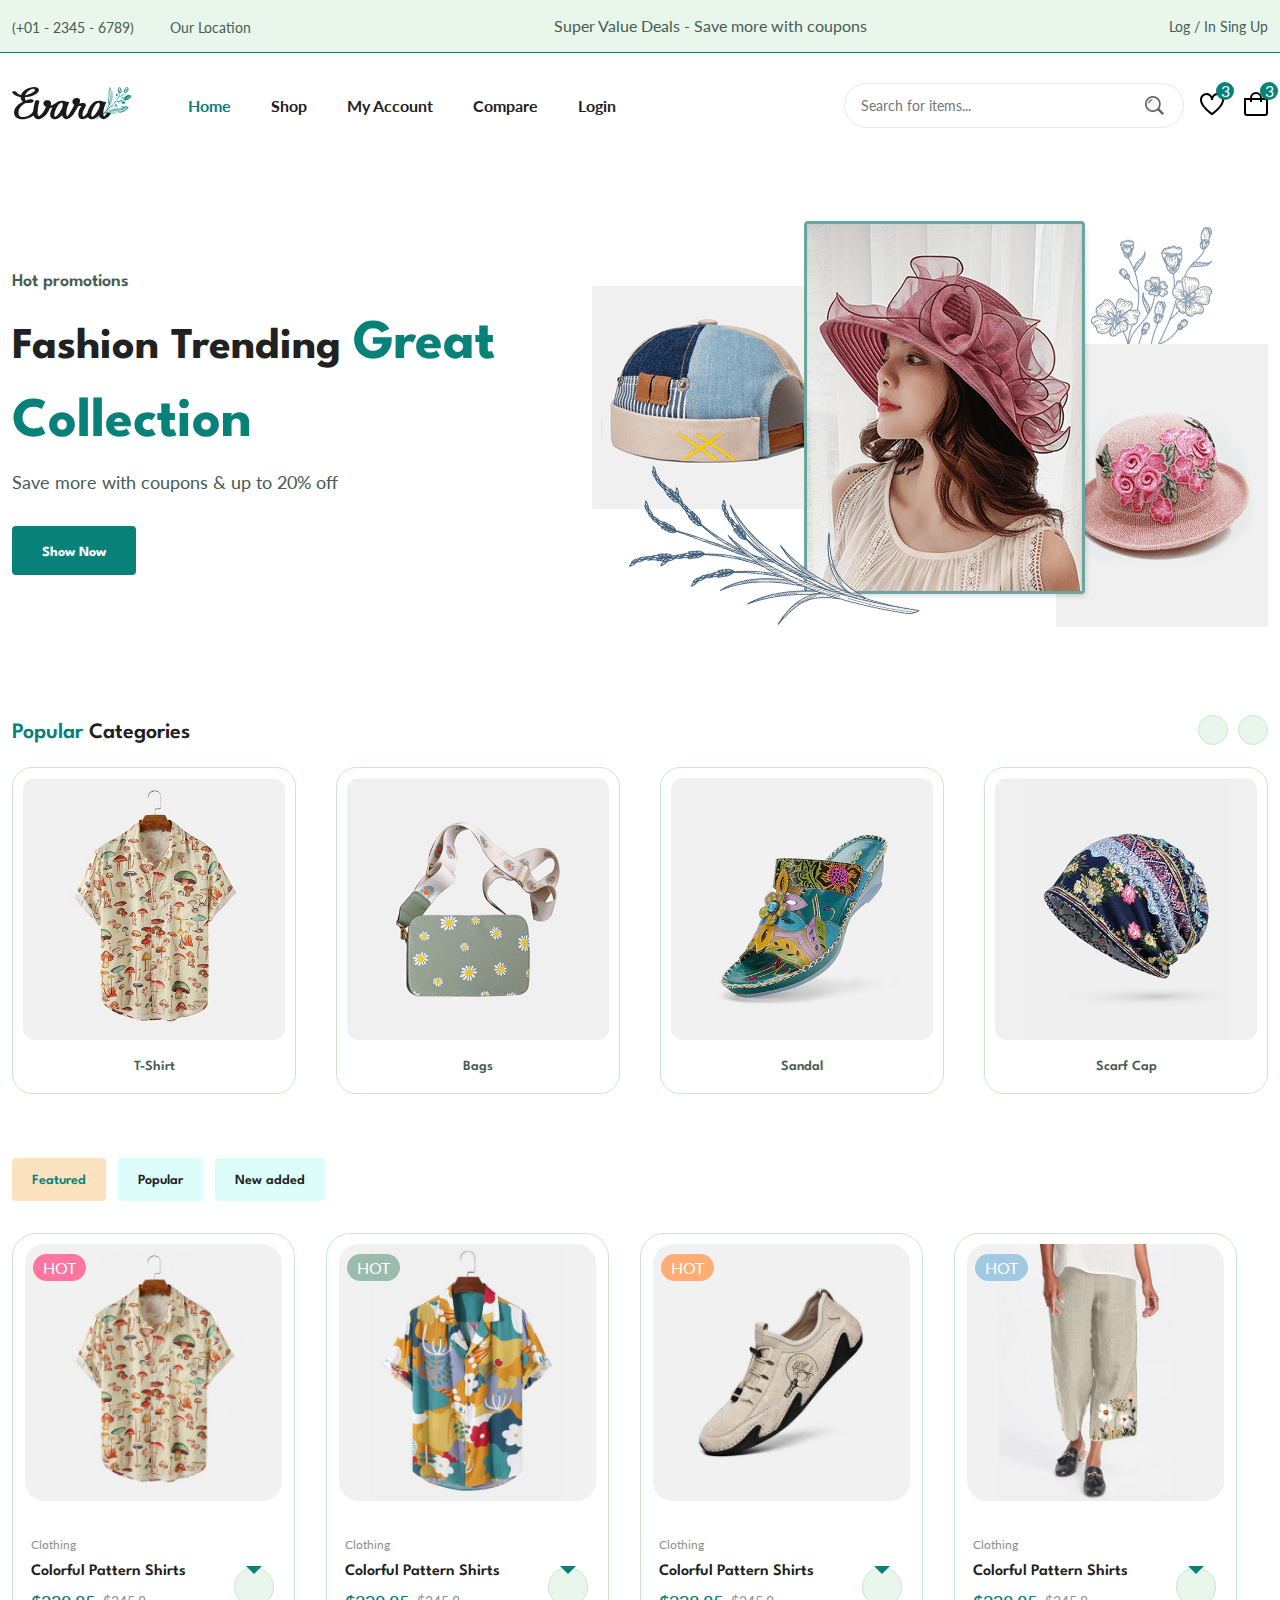
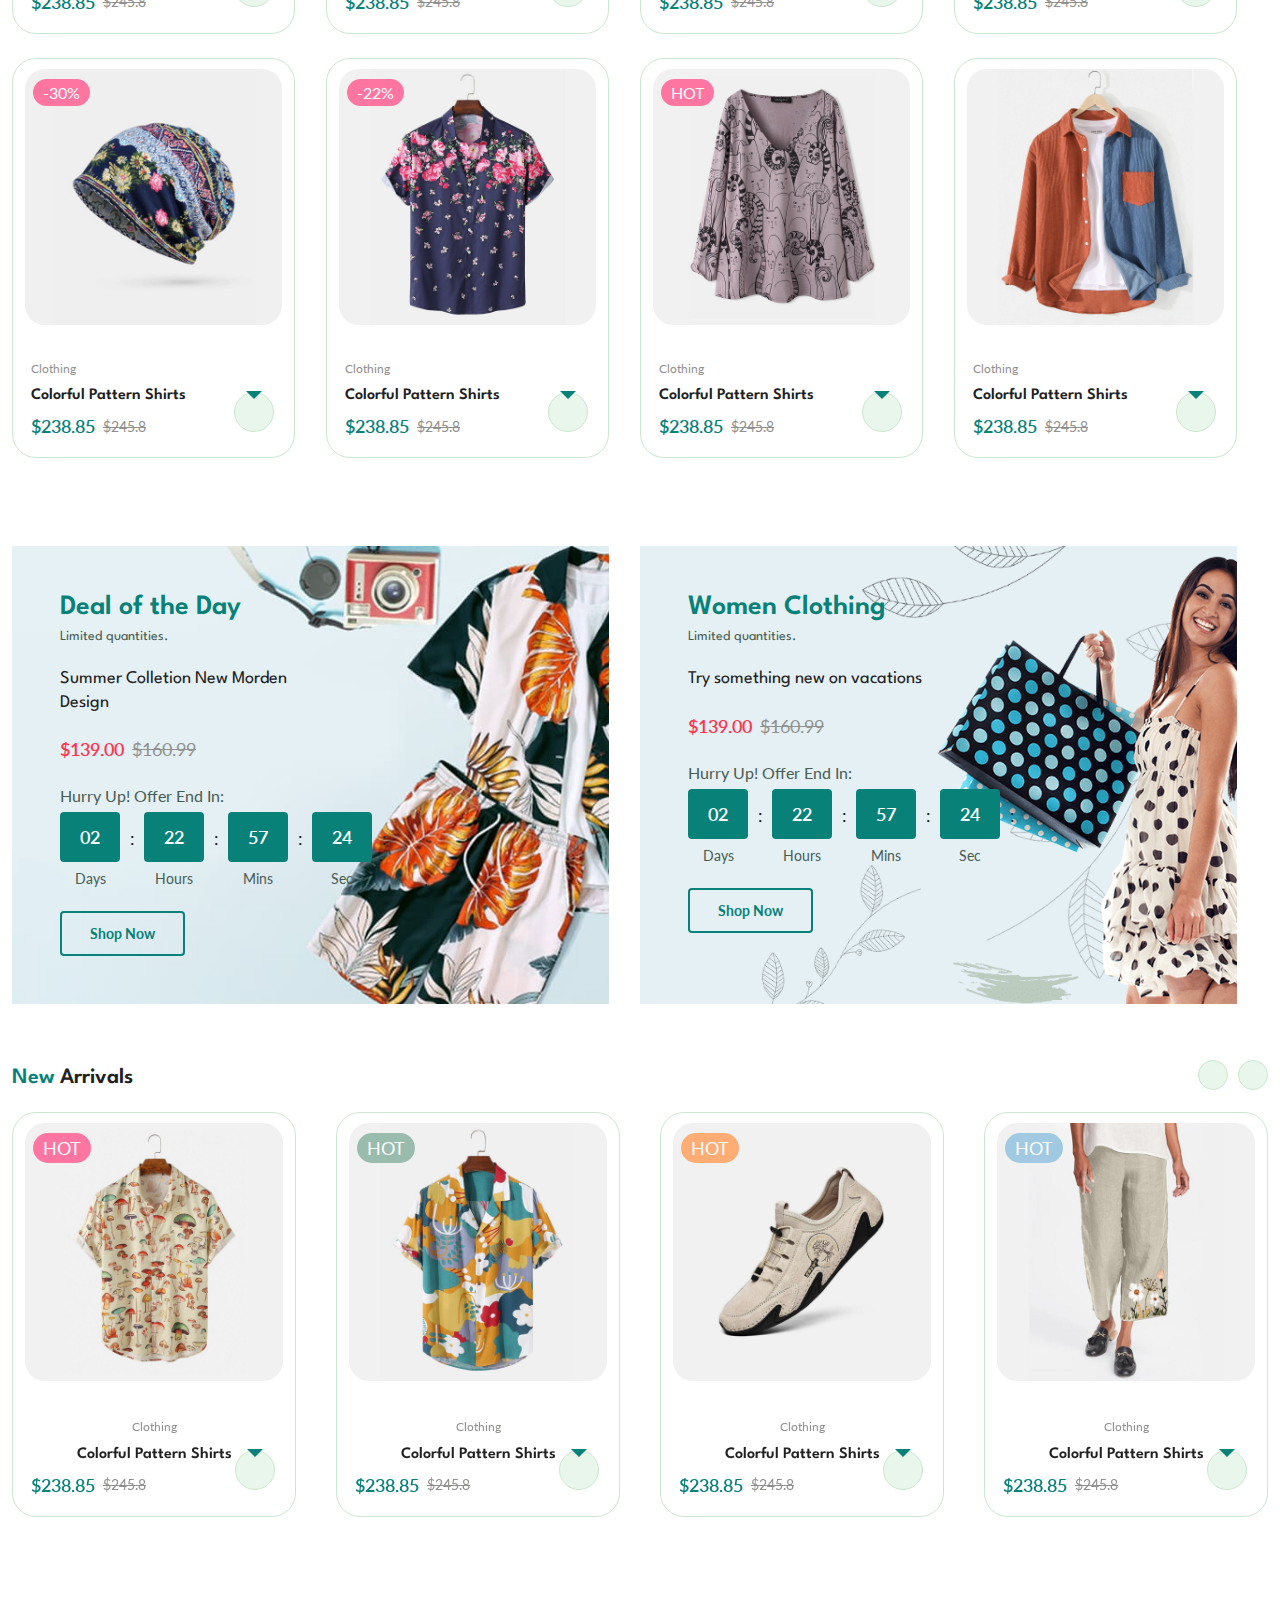
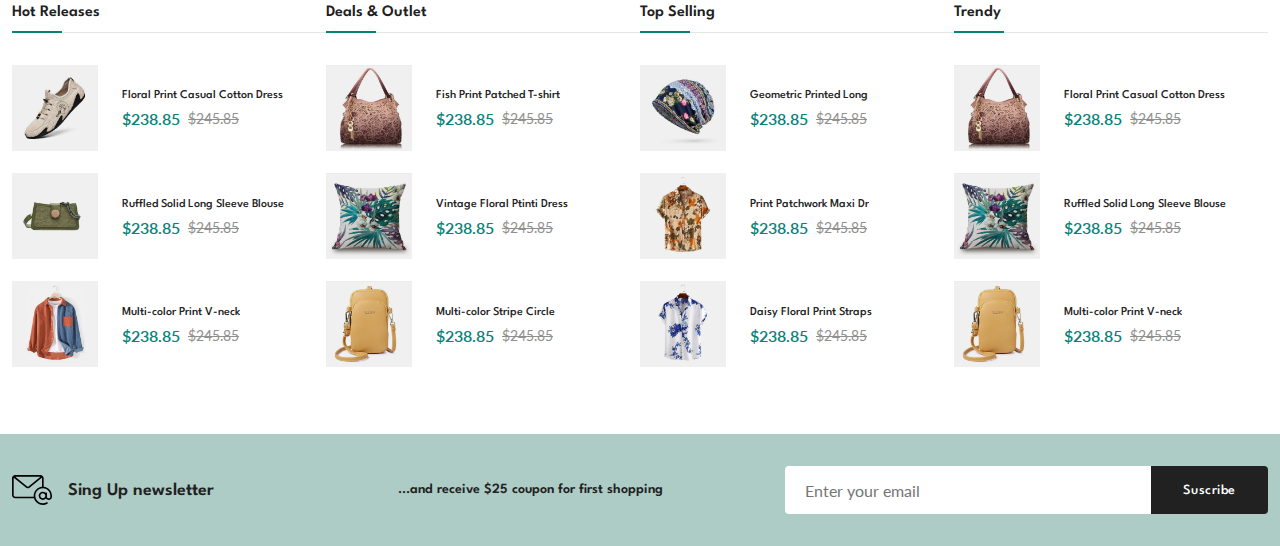
==== commit c64bb405: "newsleter" ====
--- a/index.html
+++ b/index.html
@@ -2122,8 +2122,22 @@
       </section>
 
       <!--=============== NEWSLETTER ===============-->
-      <section class="newsletter">
-
+      <section class="newsletter section home__newsletter">
+        <div class="newsletter__container container grid">
+          <h3 class="newsletter__tittle flex">
+            <img src="assets/img/icon-email.svg" alt="" class="newsletter__icon">
+            Sing Up newsletter
+          </h3>
+
+            <p class="newsletter__description">
+              ...and receive $25 coupon for first shopping</p>
+
+            <form action="" class="newsletter__form">
+              <input type="text" placeholder="Enter your email" class="newsletter__input">
+
+              <button type="submit" class="newsletter__btn">Suscribe</button>
+            </form>
+        </div>
       </section>
     </main>
 
--- a/assets/css/styles.css
+++ b/assets/css/styles.css
@@ -210,11 +210,11 @@
 }
 
 .nav__logo-img {
-  width: 150px;
+  width: 120px;
 }
 
 .nav__menu {
-  width: 100%;
+  flex-grow: 1;
   margin-left: 2.5rem;
 }
 
@@ -254,7 +254,7 @@
 }
 
 .header__action-btn img {
-  width: 30px;
+  width: 24px;
 }
 
 .header__action-btn .count {
@@ -807,6 +807,69 @@
 
 
 /*=============== NEWSLETTER ===============*/
+.newsletter {
+  background-color: hsl(166, 23%, 74%);
+}
+
+.home__newsletter {
+  margin-top: 2rem;
+}
+
+.newsletter__container {
+  grid-template-columns: repeat(2, 3.5fr) 5fr;
+  align-items: center;
+  column-gap: 3rem;
+}
+
+.newsletter__tittle {
+  column-gap: 1rem;
+  font-size: var(--large-font-size);
+}
+
+.newsletter__icon {
+  width: 40px;
+}
+
+.newsletter__description {
+  color: var(--title-color);
+  font-family: var(--second-font);
+  font-size: var(--small-font-size);
+  font-weight: var(--weight-600);
+}
+
+.newsletter__form {
+  display: flex;
+}
+
+.newsletter__,
+.newsletter__btn {
+  font-size: var(--small-font-size);
+}
+
+.newsletter__input {
+  background-color: var(--body-color);
+  padding-inline: 1.25rem;
+  width: 100%;
+  height: 48px;
+  border-radius: .25rem 0 0 .25rem;
+}
+
+.newsletter__btn {
+  background-color: var(--title-color);
+  color: var(--body-color);
+  padding-inline: 2rem;
+  border-radius: 0 0.25rem 0.25rem 0;
+  font-family: var(--second-font);
+  font-weight: var(--weight-500);
+  letter-spacing: .5px;
+  cursor: pointer;
+  transition: all .3s var(--transition);
+}
+
+.newsletter__btn:hover {
+  background-color: var(--first-color);
+}
+
 
 /*=============== FOOTER ===============*/
 
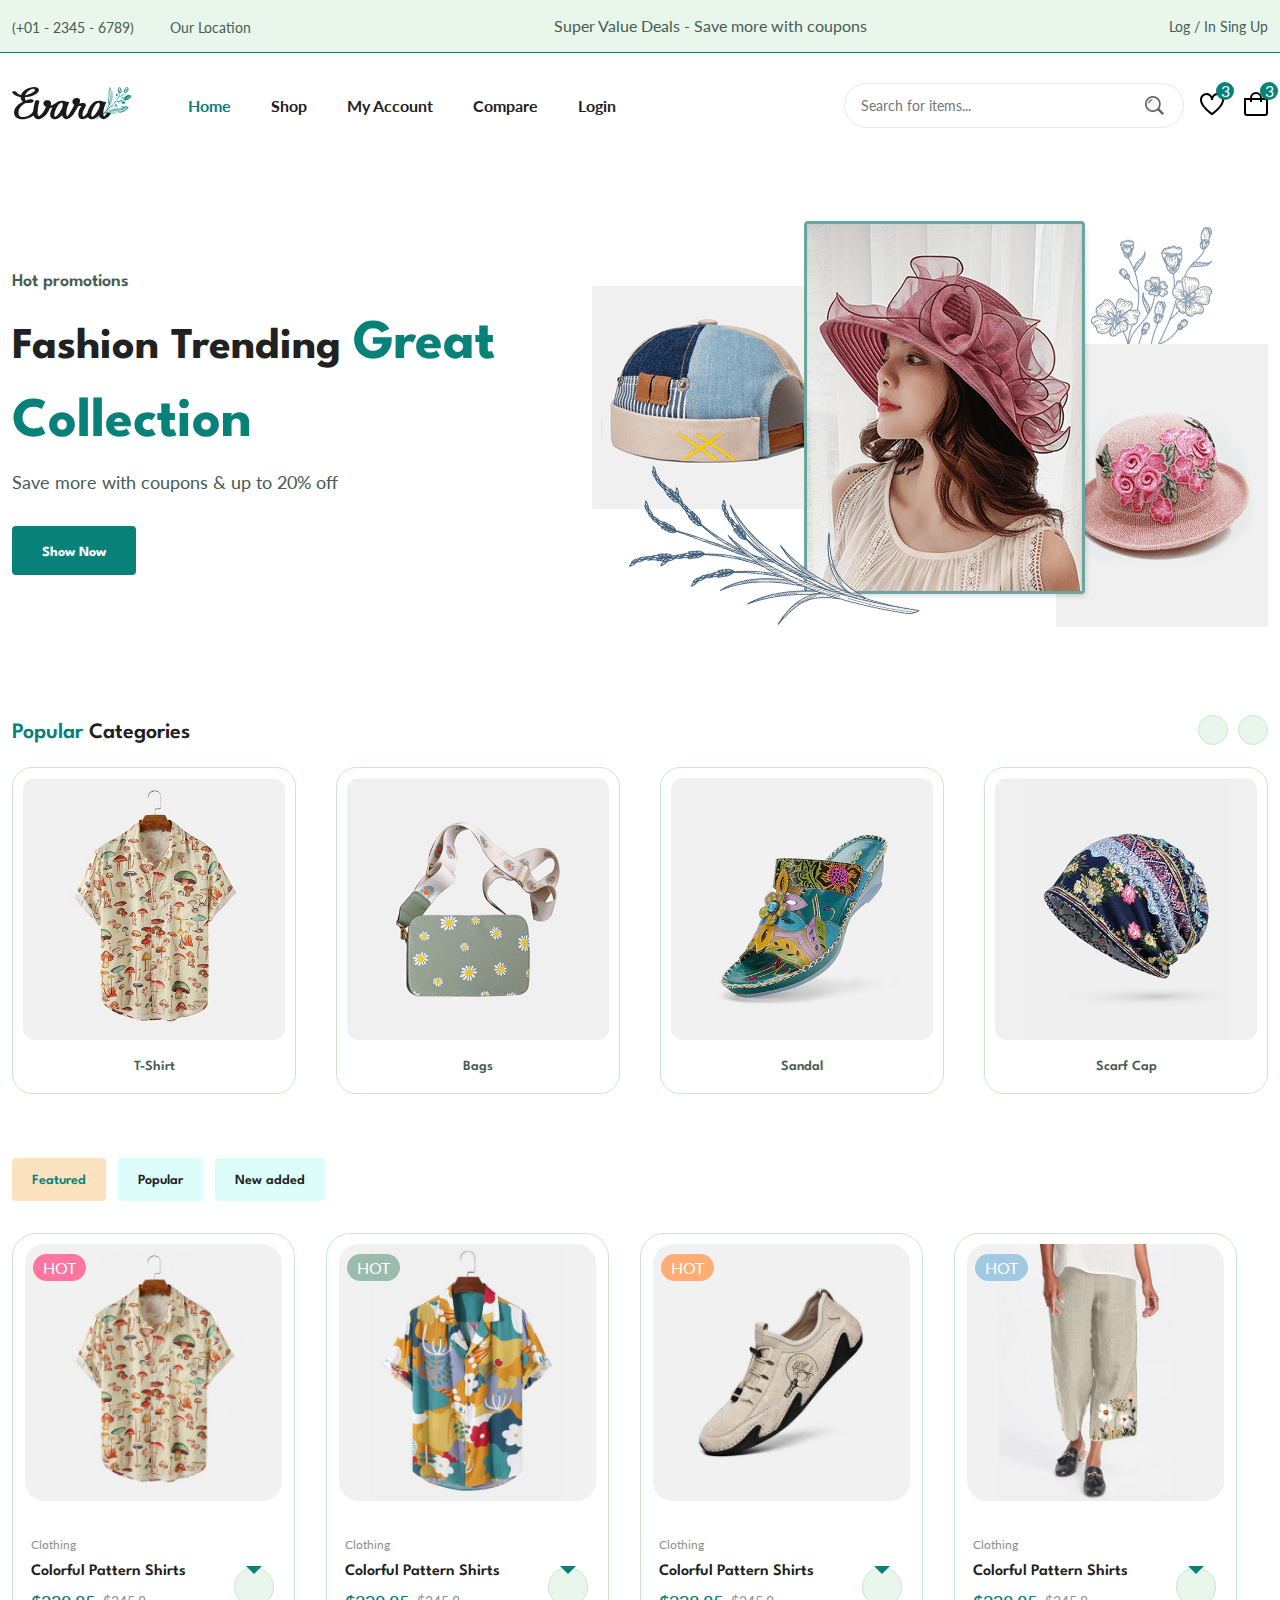
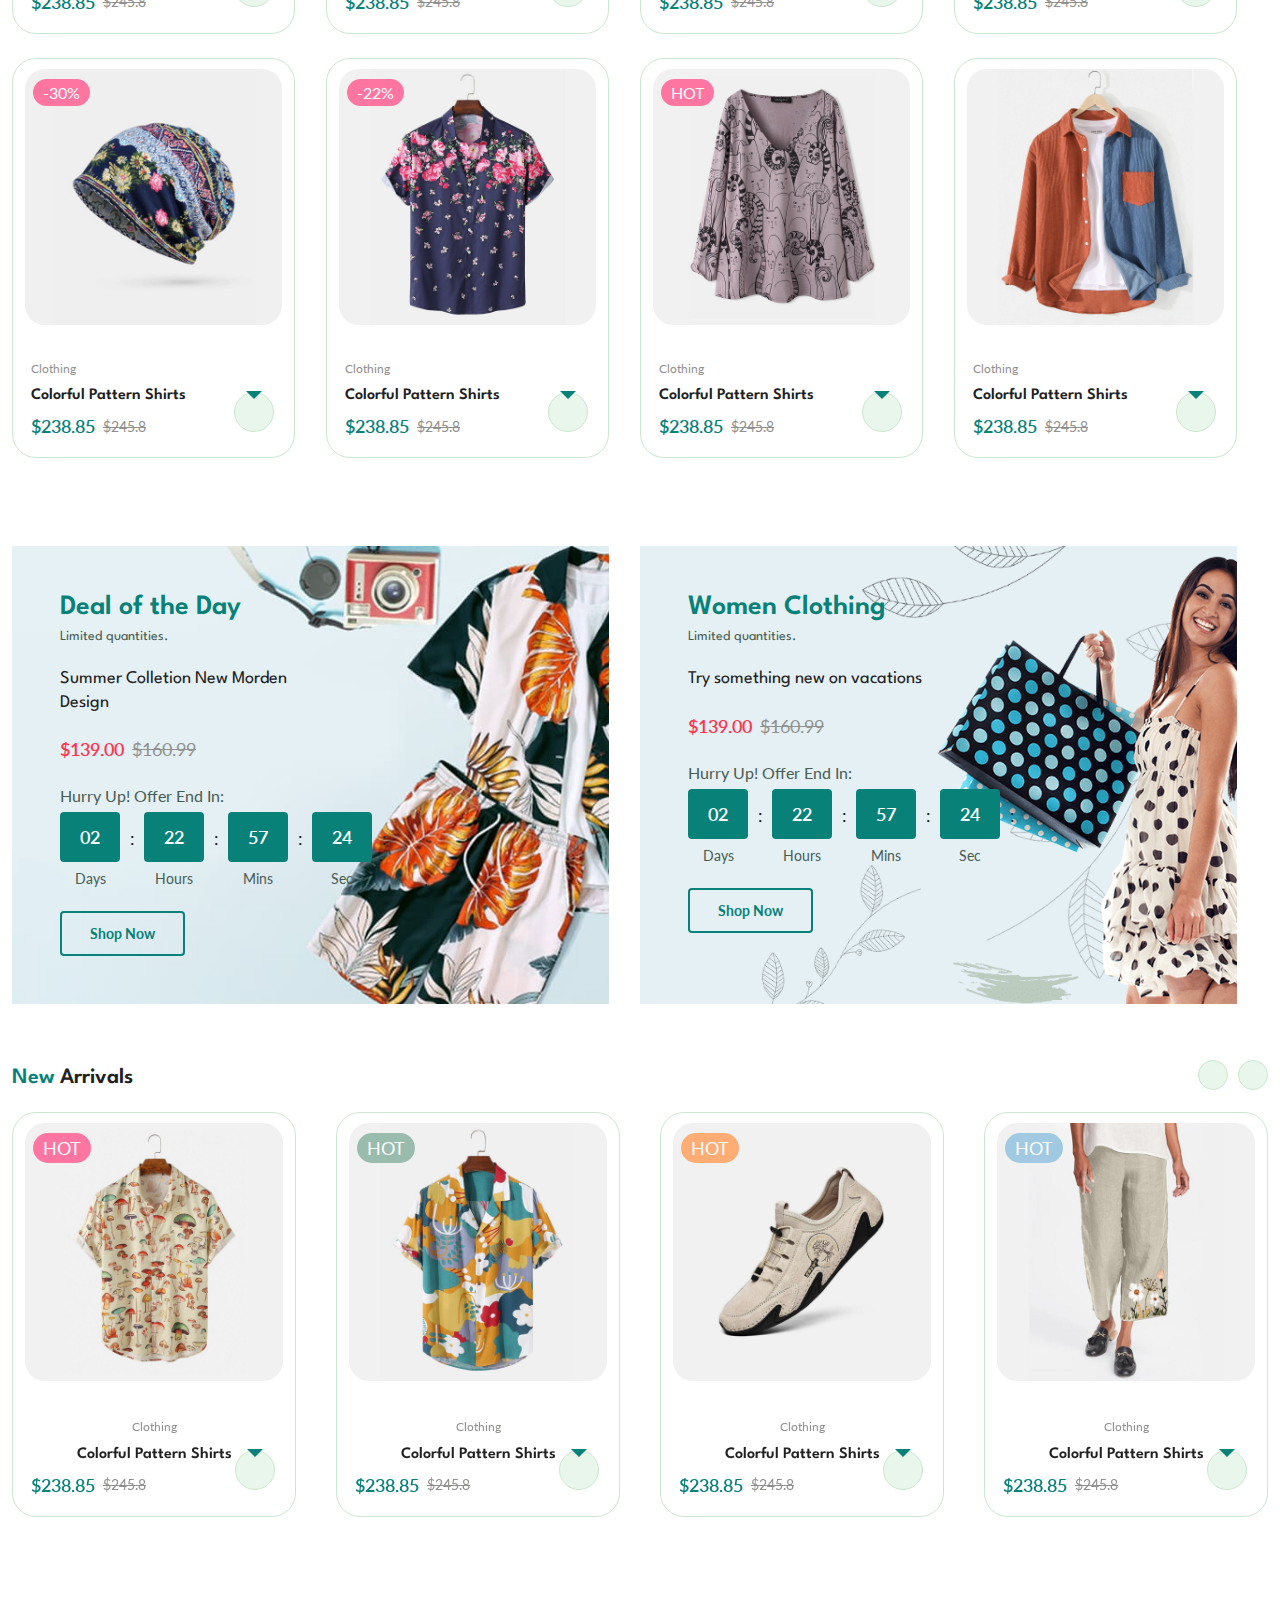
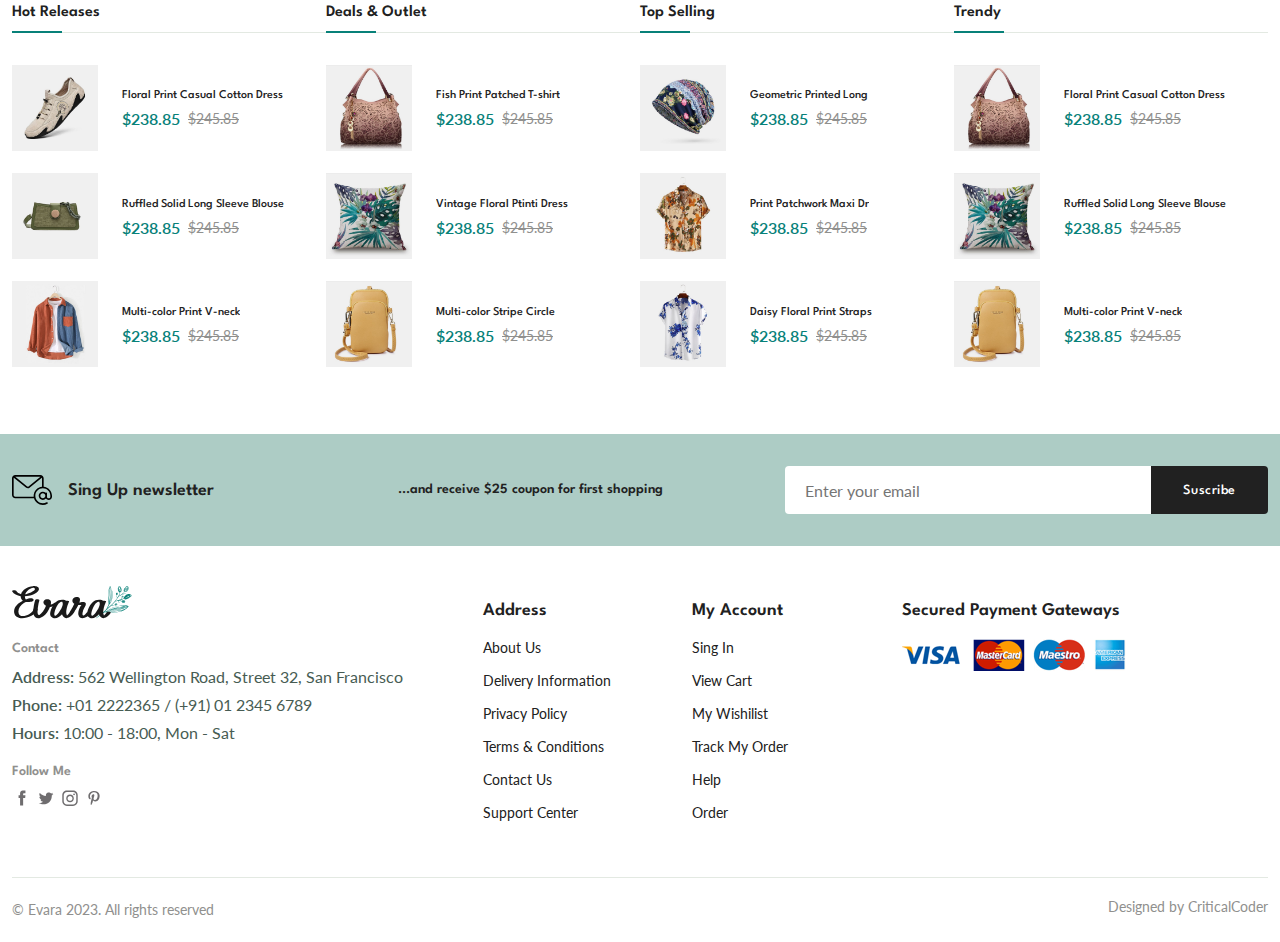
==== commit 0ea121e4: "shop" ====
--- a/index.html
+++ b/index.html
@@ -9,9 +9,7 @@
     href='https://cdn-uicons.flaticon.com/2.1.0/uicons-regular-straight/css/uicons-regular-straight.css'>
 
     <!--=============== SWIPER CSS ===============-->
-    <link
-    rel="stylesheet"
-    href="https://cdn.jsdelivr.net/npm/swiper@11/swiper-bundle.min.css"/>
+    <link rel="stylesheet" href="https://cdn.jsdelivr.net/npm/swiper@11/swiper-bundle.min.css"/>
 
     <!--=============== CSS ===============-->
     <link rel="stylesheet" href="assets/css/styles.css" />
@@ -2142,7 +2140,77 @@
     </main>
 
     <!--=============== FOOTER ===============-->
-    <footer class="footer"></footer>
+    <footer class="footer container">
+      <div class="footer__container grid">
+        <div class="footer__content">
+          <a href="index.html" class="footer__logo">
+            <img src="assets/img/logo.svg" alt="" class="footer__logo-img">
+          </a>
+
+          <h4 class="footer__subtitle">Contact</h4>
+
+          <p class="footer__description">
+            <span>Address:</span> 562 Wellington Road, Street 32, San Francisco
+          </p>
+
+          <p class="footer__description">
+            <span>Phone:</span> +01 2222365 / (+91) 01 2345 6789
+          </p>
+
+          <p class="footer__description">
+            <span>Hours:</span> 10:00 - 18:00, Mon - Sat
+          </p>
+
+          <div class="footer__social">
+            <h4 class="footer__subtitle">Follow Me</h4>
+
+            <div class="footer__social-link flex">
+              <a href=""><img src="assets/img/icon-facebook.svg" alt="" class="footer__social-icon"></a>
+              <a href=""><img src="assets/img/icon-twitter.svg" alt="" class="footer__social-icon"></a>
+              <a href=""><img src="assets/img/icon-instagram.svg" alt="" class="footer__social-icon"></a>
+              <a href=""><img src="assets/img/icon-pinterest.svg" alt="" class="footer__social-icon"></a>
+            </div>
+          </div>
+        </div>
+        
+        <div class="footer__content">
+          <h3 class="footer__title">Address</h3>
+
+          <ul class="footer__links">
+            <li><a href="" class="footer__link">About Us</a></li>
+            <li><a href="" class="footer__link">Delivery Information</a></li>
+            <li><a href="" class="footer__link">Privacy Policy</a></li>
+            <li><a href="" class="footer__link">Terms & Conditions</a></li>
+            <li><a href="" class="footer__link">Contact Us</a></li>
+            <li><a href="" class="footer__link">Support Center</a></li>
+          </ul>
+        </div>
+
+        <div class="footer__content">
+          <h3 class="footer__title">My Account</h3>
+
+          <ul class="footer__links">
+            <li><a href="" class="footer__link">Sing In</a></li>
+            <li><a href="" class="footer__link">View Cart</a></li>
+            <li><a href="" class="footer__link">My Wishilist</a></li>
+            <li><a href="" class="footer__link">Track My Order</a></li>
+            <li><a href="" class="footer__link">Help</a></li>
+            <li><a href="" class="footer__link">Order</a></li>
+          </ul>
+        </div>
+
+        <div class="footer__content">
+          <h3 class="footer__title">Secured Payment Gateways</h3>
+
+          <img src="assets/img/payment-method.png" alt="" class="payment__img">
+        </div>
+      </div>
+
+      <div class="footer__bottom">
+        <p class="copyright">&copy; Evara 2023. All rights reserved</p>
+        <span class="designer">Designed by CriticalCoder</span>
+      </div>
+    </footer>
 
     <!--=============== SWIPER JS ===============-->
     <script src="https://cdn.jsdelivr.net/npm/swiper@11/swiper-bundle.min.js"></script>
--- a/assets/css/styles.css
+++ b/assets/css/styles.css
@@ -872,10 +872,131 @@
 
 
 /*=============== FOOTER ===============*/
+.footer__container {
+  grid-template-columns: 4.5fr repeat(2, 2fr) 3.5fr;
+  padding-block: 2.5rem;
+}
+
+.footer__logo-img {
+  width: 120px;
+}
+
+.footer__subtitle {
+  color: var(--text-color-light);
+  font-size: var(--small-font-size);
+  margin-block: 1.25rem 0.625rem;
+}
+
+.footer__description {
+  margin-bottom: 0.25rem; 
+}
+
+.footer__description span {
+  font-weight: var(--weight-600);
+}
+
+.footer__social .footer__subtittle {
+  margin-top: 1.875rem;
+}
+
+.footer__social-link {
+  column-gap: 0.25rem;
+}
+
+.footer__social-icon {
+  width: 20px;
+  opacity: 0.7;
+}
+
+.footer__title {
+  font-size: var(--large-font-size);
+  margin-block: 1rem 1.25rem;
+}
+
+.footer__link {
+  color: var(--title-color);
+  font-size: var(--small-font-size);
+  margin-bottom: 1rem;
+  display: block;
+  transition: all 0.3s var(--transition);
+}
+
+.footer__link:hover {
+  color: var(--first-color);
+  margin-left: .55rem;
+}
+
+.footer__bottom {
+  display: flex;
+  justify-content: space-between;
+  padding-block: 1.25rem;
+  border-top: 1px solid var(--border-color-alt);
+}
+
+.copyright,
+.designer {
+  color: var(--text-color-light);
+  font-size: var(--small-font-size);
+}
 
 /*=============== BREADCRUMBS ===============*/
+.breadcrumb {
+  background-color: var(--container-color);
+  padding-block: 1.5rem;
+}
+
+.breadcrumb__list {
+  column-gap: 0.75rem;
+}
+
+.breadcrumb__link {
+  color: var(--text-color);
+  font-size: var(--small-font-size);
+}
 
 /*=============== SHOP ===============*/
+.total__products {
+  margin-bottom: 2.5rem;
+}
+
+.total__products {
+  padding-top: 50px;
+}
+
+.total__products span {
+  color: var(--first-color);
+  font-weight: var(--weight-600);
+}
+
+.pagination {
+  display: flex;
+  column-gap: 0.625rem;
+  margin-top: 0.75rem;
+}
+
+.pagination__link {
+  display: inline-block;
+  width: 34px;
+  height: 34px;
+  line-height: 34px;
+  text-align: center;
+  border-radius: .25rem;
+  color: var(--text-color);
+  font-size: var(--small-font-size);
+  font-weight: var(--weight-700);
+  transition: all 0.15s var(--transition);
+}
+
+.pagination__link.active,
+.pagination__link:hover {
+  background-color: var(--first-color);
+  color: var(--body-color);
+}
+
+.pagination__link.icon {
+  border-top-right-radius: 50%;
+  border-bottom-right-radius: 50%;
+}
 
 /*=============== DETAILS ===============*/
 
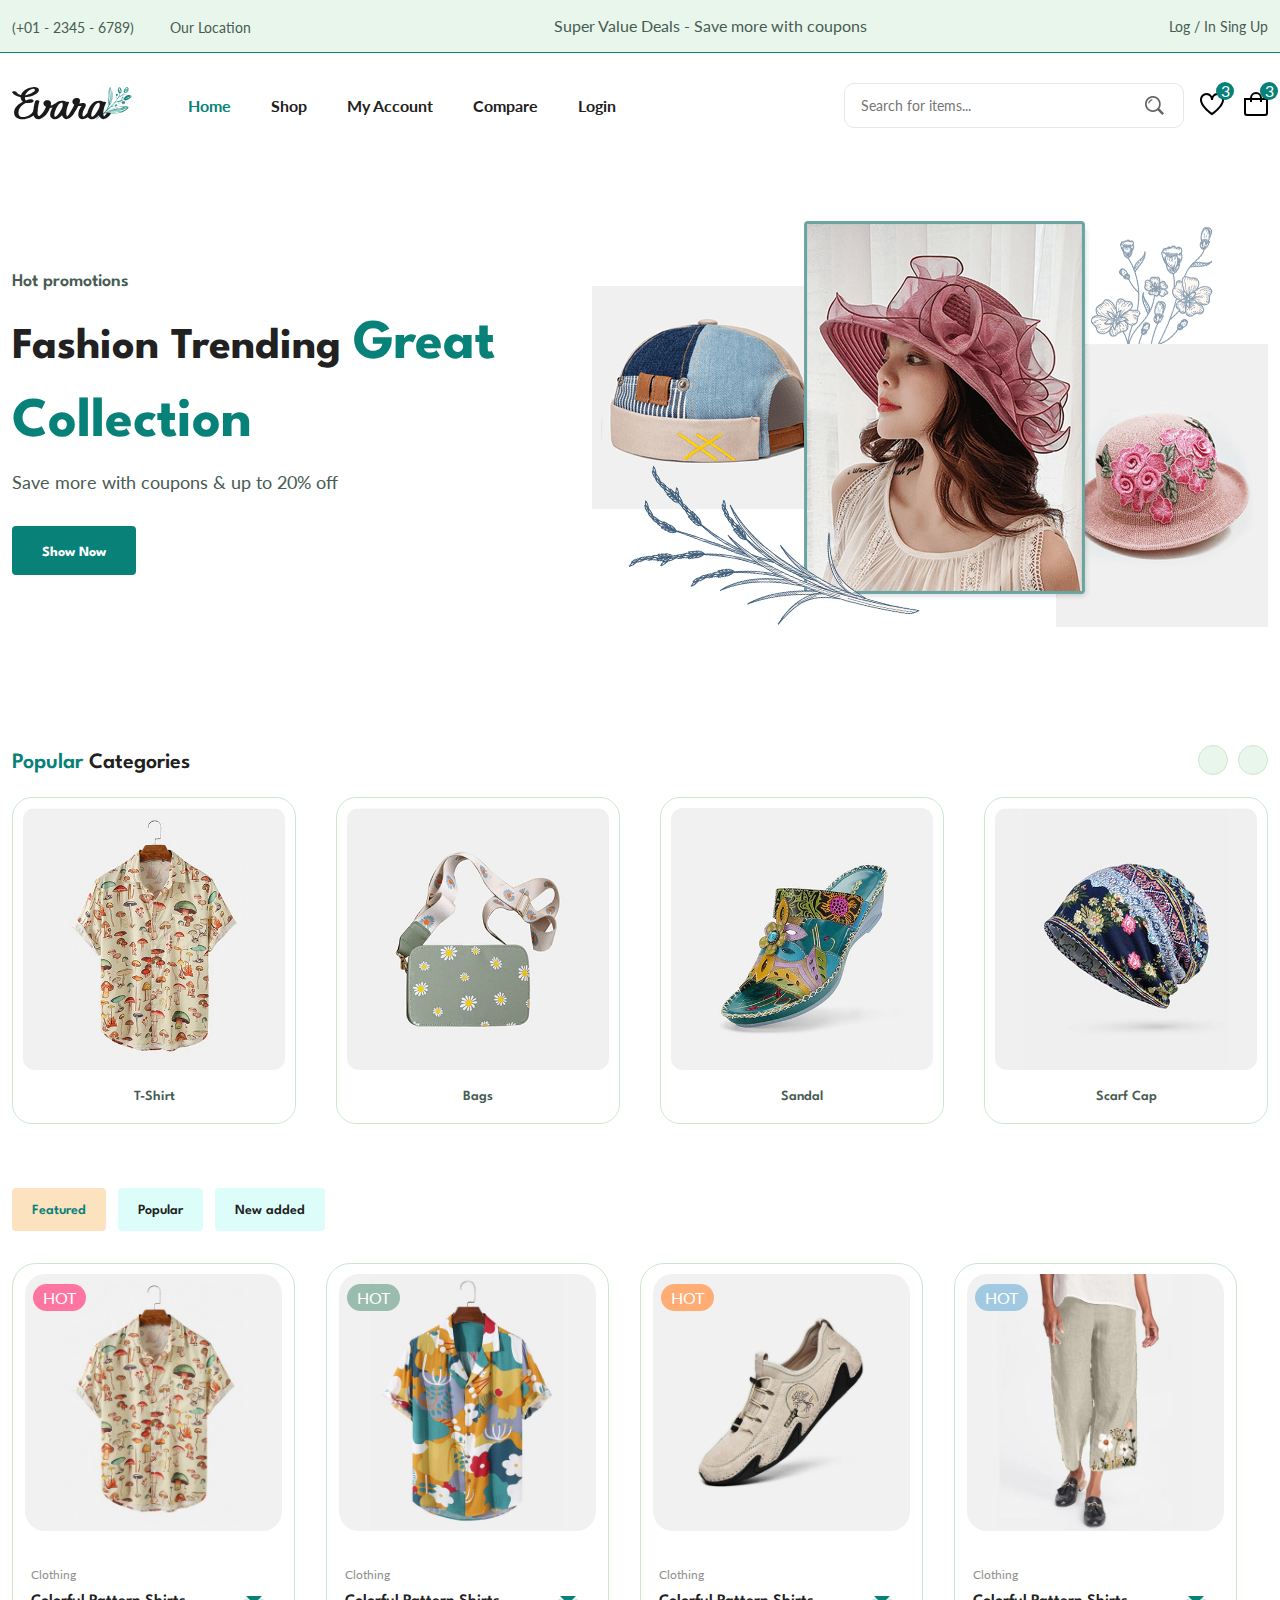
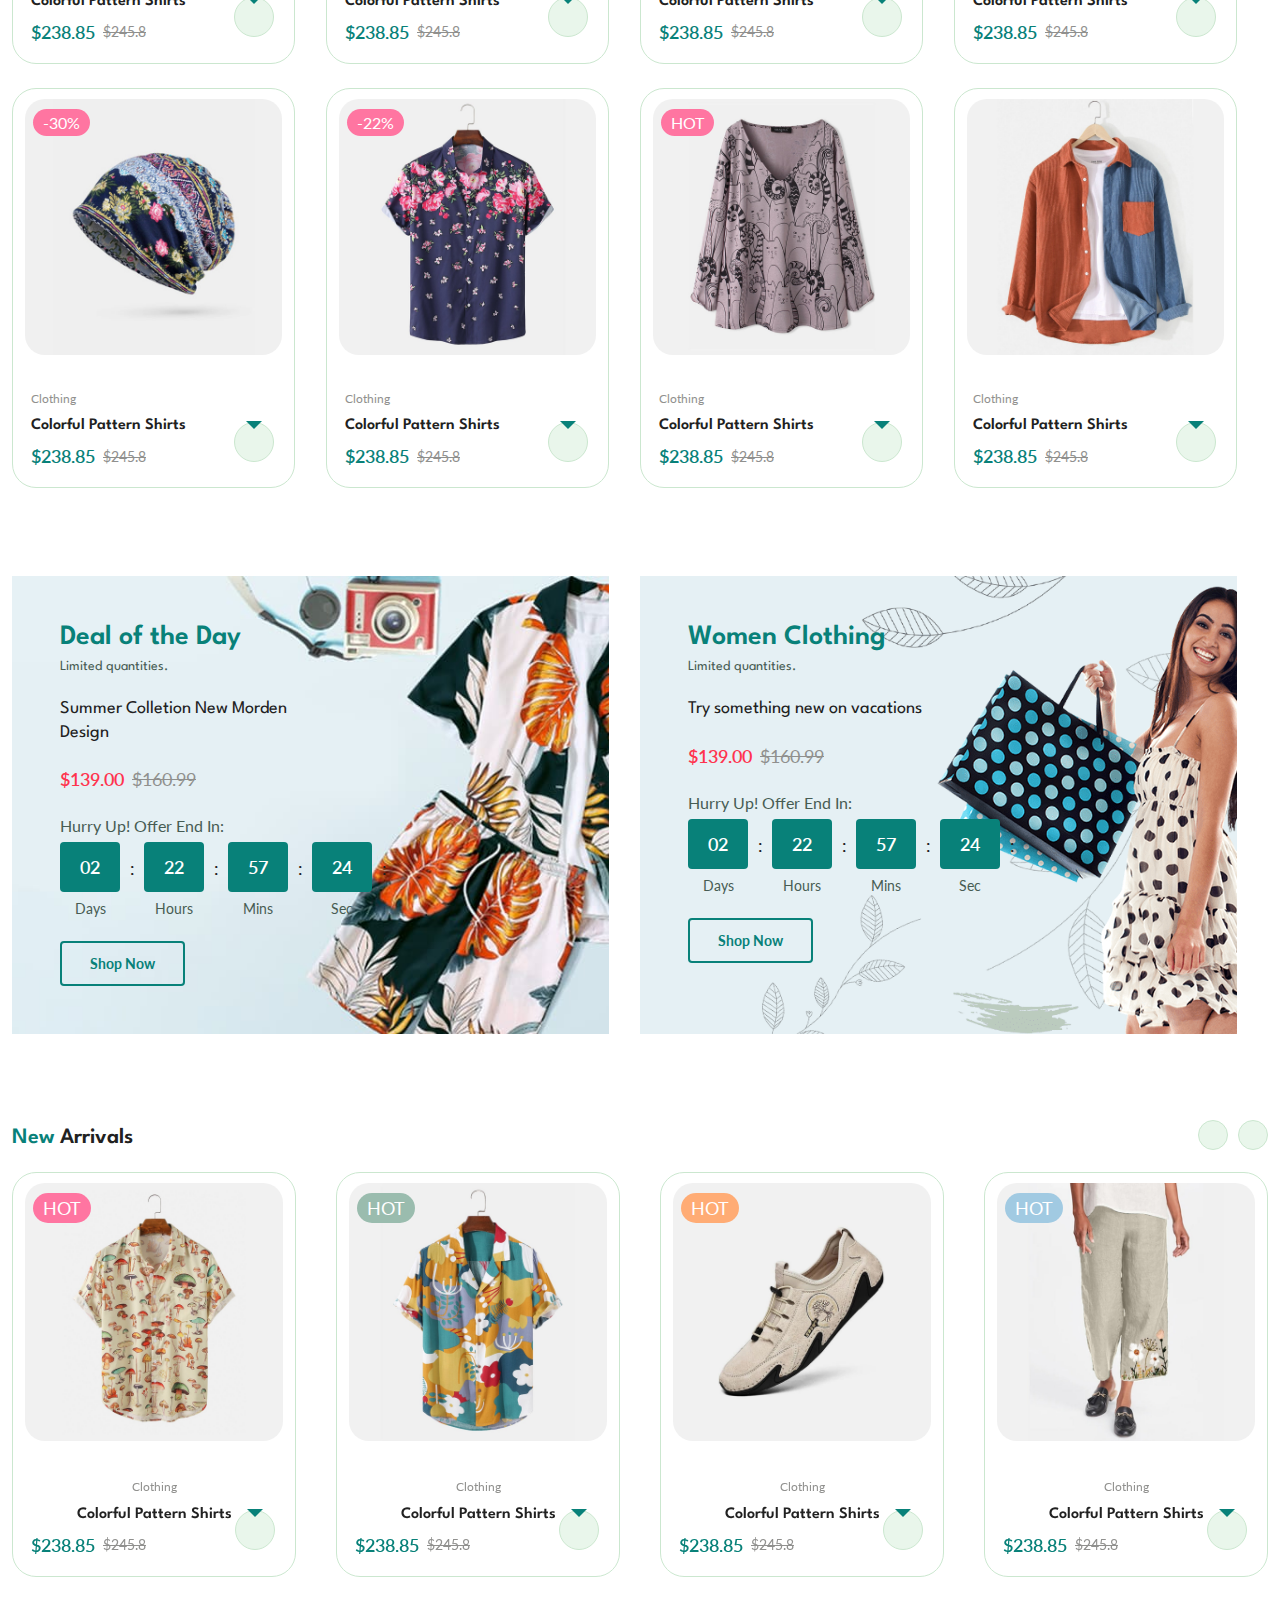
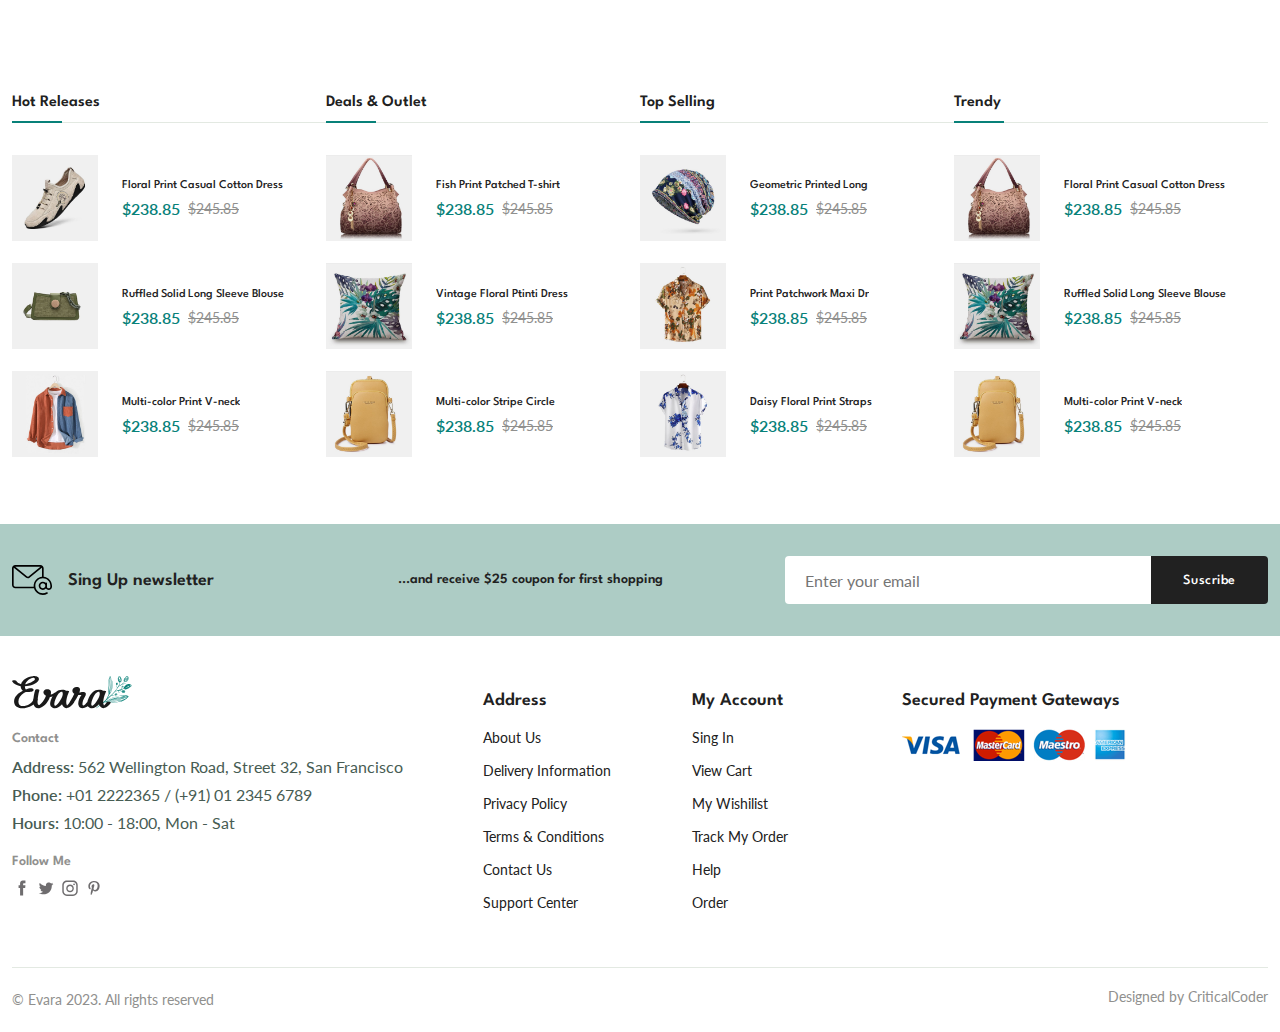
==== commit d8b31db6: "compare" ====
--- a/index.html
+++ b/index.html
@@ -91,6 +91,7 @@
 
     <!--=============== MAIN ===============-->
     <main class="main">
+      
       <!--=============== HOME ===============-->
       <section class="home section__lg">
         <div class="home__container container grid">
--- a/assets/css/styles.css
+++ b/assets/css/styles.css
@@ -109,6 +109,11 @@
   outline: none;
 }
 
+table {
+  width: 100%;
+  border-collapse: collapse;
+}
+
 /*=============== REUSABLE CSS CLASSES ===============*/
 .container {
   max-width: 1320px;
@@ -149,7 +154,7 @@
 .flex {
   display: flex;
   align-items: center;
-  column-gap: .5rem;
+  column-gap: 0.5rem;
 }
 
 .new__price {
@@ -163,6 +168,32 @@
   text-decoration: line-through;
 }
 
+.form {
+  row-gap: 1rem;
+}
+
+.form__input {
+  border-radius: 10px;
+}
+
+.form__group {
+  grid-template-columns: repeat(2, 1fr);
+  gap: 1rem;
+}
+
+.textarea {
+  height: 200px;
+  padding-block: 1rem;
+}
+
+.review__single {
+  margin-bottom: 40px;
+}
+
+.section__title,
+.span {
+  padding-top: 30px;
+}
 /*=============== HEADER & NAV ===============*/
 .header__top {
   background-color: var(--first-color-alt);
@@ -336,10 +367,19 @@
   color: var(--first-color);
 }
 
+.btn--md,
+.btn--sm {
+  font-family: var(--body-font);
+}
+
 .btn--md {
-  font-family: var(--body-color);
   height: 45px;
   line-height: 42px;
+}
+
+.btn--sm {
+  height: 40px;
+  line-height: 36px;
 }
 
 /*=============== CATEGORIES ===============*/
@@ -999,20 +1039,511 @@
 }
 
 /*=============== DETAILS ===============*/
+.details__container {
+  grid-template-columns: 5.5fr 6.5fr;
+  padding-top: 50px;
+}
+
+.details__img {
+  width: 550px;
+}
+
+.details__small-images {
+  grid-template-columns:repeat(4, 1fr);
+}
+
+.details__small-img {
+  width: 100%;
+  padding: 5px;
+}
+
+.details__title {
+  font-size: var(--h2-font-size);
+}
+
+.details__brand {
+  font-size: var(--small-font-size);
+  margin-block: 1rem;
+}
+
+.details__brand span {
+  color: var(--first-color);
+}
+
+.details__price {
+  border-top: 1px solid var(--border-color-alt);
+  border-bottom: 1px solid var(--border-color-alt);
+  padding-block: 1rem;
+  column-gap: 1rem;
+}
+
+.details__price .new__price {
+  font-size: var(--h2-font-size);
+}
+
+.details__price .old__price {
+  font-size: var(--normal-font-size);
+  font-weight: var(--weight-500);
+}
+
+.short__description {
+  margin-block: 1rem 2rem;
+}
+
+.list__item,
+.meta__list {
+  font-size: var(--small-font-size);
+  margin-bottom: .75rem;
+}
+
+.details__color,
+.details__size{
+  column-gap: 0.75rem;
+}
+
+.details__color {
+  margin-block: 2rem 1.5rem;
+}
+
+.details__size {
+  margin-bottom: 2.5rem;
+}
+
+.details__color-title,
+.details__size-title {
+  font-size: var(--small-font-size);
+  font-weight: var(--weight-600);
+}
+
+.color__list,
+.size__list {
+  display: flex;
+  column-gap: 0.25rem;
+}
+
+.color__link {
+  width: 26px;
+  height: 26px;
+  border-radius: 50%;
+  display: block;
+}
+
+.size__link {
+  border: 1px solid var(--border-color-alt);
+  padding: 0.337rem 0.75rem 0.5rem;
+  color: var(--text-color);
+  font-size: var(--small-font-size);
+}
+
+.size-active {
+  background-color: var(--first-color);
+  color: var(--body-color);
+}
+
+.details__action {
+  display: flex;
+  column-gap: 0.375rem;
+  margin-bottom: 3.25rem;
+}
+
+.quantity,
+.details__action-btn {
+  border: 1px solid var(--border-color-alt);
+  font-size: var(--small-font-size);
+}
+
+.quantity {
+  max-width: 80px;
+  padding-block: 0.5rem;
+  padding-inline: 1rem 0.5rem;
+  border-radius: .25rem;
+}
+
+.details__action-btn {
+  color: var(--text-color);
+  line-height: 40px;
+  padding-inline: 0.75rem;
+}
+
+.details__meta {
+  border-top: 1px solid var(--border-color-alt);
+  padding-top: 1rem;
+}
 
 /*=============== DETAILS INFO & REVIEWS ===============*/
+.detail__tabs {
+  display: flex;
+  column-gap: 1.75rem;
+  margin-bottom: 3rem;
+  padding-top: 5rem;
+}
+
+.detail__tab {
+  font-family: var(--second-font);
+  font-size: var(--large-font-size);
+  font-weight: var(--weight-600);
+  cursor: pointer;
+}
+
+.detail__tab.active-tab {
+  color: var(--first-color);
+}
+
+.details__tab-content:not(.active-tab) {
+  display: none;
+}
+
+.info__table tr th,
+.info__table tr td {
+  border: 1px solid var(--border-color-alt);
+  padding: 0.625rem 1.25rem;
+}
+
+.info__table tr th {
+  font-weight: var(--weight-500);
+  text-align: left;
+}
+
+.info__table tr td {
+  color: var(--text-color-light);
+}
+
+.reviews__container {
+  padding-bottom: 3rem;
+  row-gap: 1.25;
+}
+
+.review__single {
+  border-bottom: 1px solid var(--border-color-alt);
+  padding-bottom: 1.25rem;
+  display: flex;
+  align-items: flex-start;
+  column-gap: 1.5rem;
+}
+
+.review__single:last-child {
+  padding-bottom: 3rem;
+}
+
+.review__img {
+  width: 70px;
+  border-radius: 50%;
+  margin-bottom: 0.5rem;
+}
+
+.review__title {
+  font-size: 9px;
+}
+
+.review__data {
+  width: calc(100% - 94px);
+}
+
+.review__description{
+  margin-bottom: 0.5rem;
+}
+
+.review__rating {
+  color: hsl(42, 100%, 50%);
+  margin-bottom: 0.25rem;
+}
+
+.review__rating,
+.review__date {
+  font-size: var(--small-font-size);
+}
+
+.review__form-title {
+  font-size: var(--large-font-size);
+  margin-bottom: 1rem;
+}
+
+.rate__product {
+  margin-bottom: 2rem;
+}
+
 
 /*=============== CART ===============*/
+.table__container {
+  overflow: auto;
+}
+
+.table {
+  margin-top: 50px;
+  table-layout: fixed;
+  margin-bottom: 2rem;
+}
+
+.table tr {
+  border-top: 1px solid var(--border-color-alt);
+}
+
+.table tr:last-child {
+  border-bottom: 1px solid var(--border-color-alt);
+}
+
+.table tr th:nth-child(1),
+.table tr td:nth-child(1) {
+}
+
+.table tr th:nth-child(2),
+.table tr td:nth-child(2) {
+  width: 400px;
+}
+
+.table tr th:nth-child(3),
+.table tr td:nth-child(3) {
+  width: 108px;
+}
+
+.table tr th:nth-child(4),
+.table tr td:nth-child(4) {
+  width: 220px;
+}
+
+.table tr th:nth-child(5),
+.table tr td:nth-child(5) {
+  width: 200px;
+}
+
+.table tr th:nth-child(6),
+.table tr td:nth-child(6) {
+  width: 152px;
+}
+
+.table__img {
+  width: 80px;
+}
+
+.table tr th,
+.table tr td {
+  padding: 0.5rem;
+  text-align: center;
+}
+
+.table__title,
+.table__description,
+.table__price,
+.table__subtotal,
+.table__trash,
+.table__stock {
+  font-size: var(--small-font-size);
+}
+
+.table__title,
+.table__stock {
+  color: var(--first-color);
+}
+
+.table__description {
+  max-width: 250px;
+  margin-inline: auto;
+}
+
+.table__trash {
+  color: var(--text-color-light);
+}
+
+.cart__actions {
+  display: flex;
+  justify-content: flex-end;
+  gap: 0.75rem;
+}
+
+.divider {
+ position: relative;
+ text-align: center;
+ margin-block: 3rem;
+}
+
+.divider::before {
+  content: '';
+  position: absolute;
+  top:50%;
+  left: 0;
+  width: 100%;
+  border-top: 2px solid var(--border-color-alt);
+}
+
+.divider i {
+  color: var(--text-color-light);
+  background-color: var(--body-color);
+  font-size: 1.25rem;
+  padding-inline: 1.25rem;
+  position: relative;
+  z-index: 10;
+}
+
+.cart__group {
+  grid-template-columns: repeat(2, 1fr);
+  align-items: flex-start;
+}
+
+.cart__shipping .section__title,
+.cart__coupon .section__title,
+.cart__total .section__title {
+  font-size: var(--large-font-size);
+  margin-bottom: 1rem;
+}
+
+.cart__coupon {
+  margin-top: 3rem;
+}
+
+.coupon_form .form__group {
+  align-items: center;
+}
+
+.cart__total {
+  border: 1px solid var(--border-color-alt);
+  border-radius: 0.25rem;
+  padding: 1.60rem;
+  margin-left: 50px;
+}
+
+.cart__total-table {
+  margin-bottom: 1rem;
+}
+
+
+.cart__total-table tr td {
+  border: 1px var(--border-color-alt);
+  padding: 0.75rem 0.5rem;
+  width: 50%;
+}
+
+.cart__total-title {
+  font-size: var(--first-color);
+  font-weight: var(--weight-700);
+}
+
+.cart__total .btn {
+  display: inline-flex;
+}
 
 /*=============== CART OTHERS ===============*/
 
 /*=============== WISHLIST ===============*/
 
 /*=============== CHECKOUT ===============*/
+.checkout__container {
+  grid-template-columns: repeat(2, 1fr);
+}
+
+.checkout__group:nth-child(2) {
+  border: 1px solid var(--border-color-alt);
+  padding: 2rem;
+  border-radius: .5rem;
+}
+
+.form {
+  width: 95%;
+}
+
+.checkout__group .section__title {
+  font-size: var(--large-font-size);
+}
+
+.order__img {
+  width: 80px;
+}
+
+.checkout__title {
+  font-size: var(--small-font-size);
+}
+
+.checkout__table tr th,
+.order__table tr td {
+  border: 1px solid var(--border-color-alt);
+  padding: .5rem;
+  text-align: center;
+}
+
+.order__table tr th {
+  color: var(--title-color);
+  font-size: var(--small-font-size);
+}
+
+.table__quantity,
+.order__subtitle {
+  font-size: var(--small-font-size);
+}
+
+.order__grand-total {
+  color:var(--first-color);
+  font-size: var(--large-font-size);
+  font-weight: var(--weight-700);
+}
+
+.payment__methods {
+  margin-block: 2.5rem 2.75rem;
+}
+
+.payment__title {
+  margin-bottom: 1.5rem;
+}
+
+.payment__option {
+  margin-bottom: 1rem;
+}
+
+.payment__input{
+  accent-color: var(--first-color);
+}
+
+.payment__label {
+  font-size: var(--small-font-size);
+}
 
 /*=============== COMPARE ===============*/
+.compare__table {
+  margin-top: 50px;
+  margin-bottom: 50px;
+}
+
+.compare__img {
+  width: 90%;
+  padding-top: 20px;
+}
+
+.compare__table tr th,
+.compare__table tr td {
+  padding: 0.5rem;
+  border: 1px solid var(--border-color-alt);
+}
+
+.compare__table tr th {
+  color: var(--text-color-light);
+  font-size: var(--small-font-size);
+}
+
+.compare__table tr td {
+  text-align: center;
+}
+
+.compare__colors {
+  justify-content: center;
+}
+
+.table__weight,
+.table__dimension {
+  font-size: var(--small-font-size);
+}
+
 
 /*=============== LOGIN & REGISTER ===============*/
+.login-register__container {
+  grid-template-columns: repeat(2, 1fr);
+  align-items: flex-start;
+}
+
+.login,
+.register {
+  border: 1px solid var(--border-color-alt);
+  padding: 2rem;
+  border-radius: 0.5rem;
+  margin-inline-end: 30px;
+}
 
 /*=============== ACCOUNTS ===============*/
 
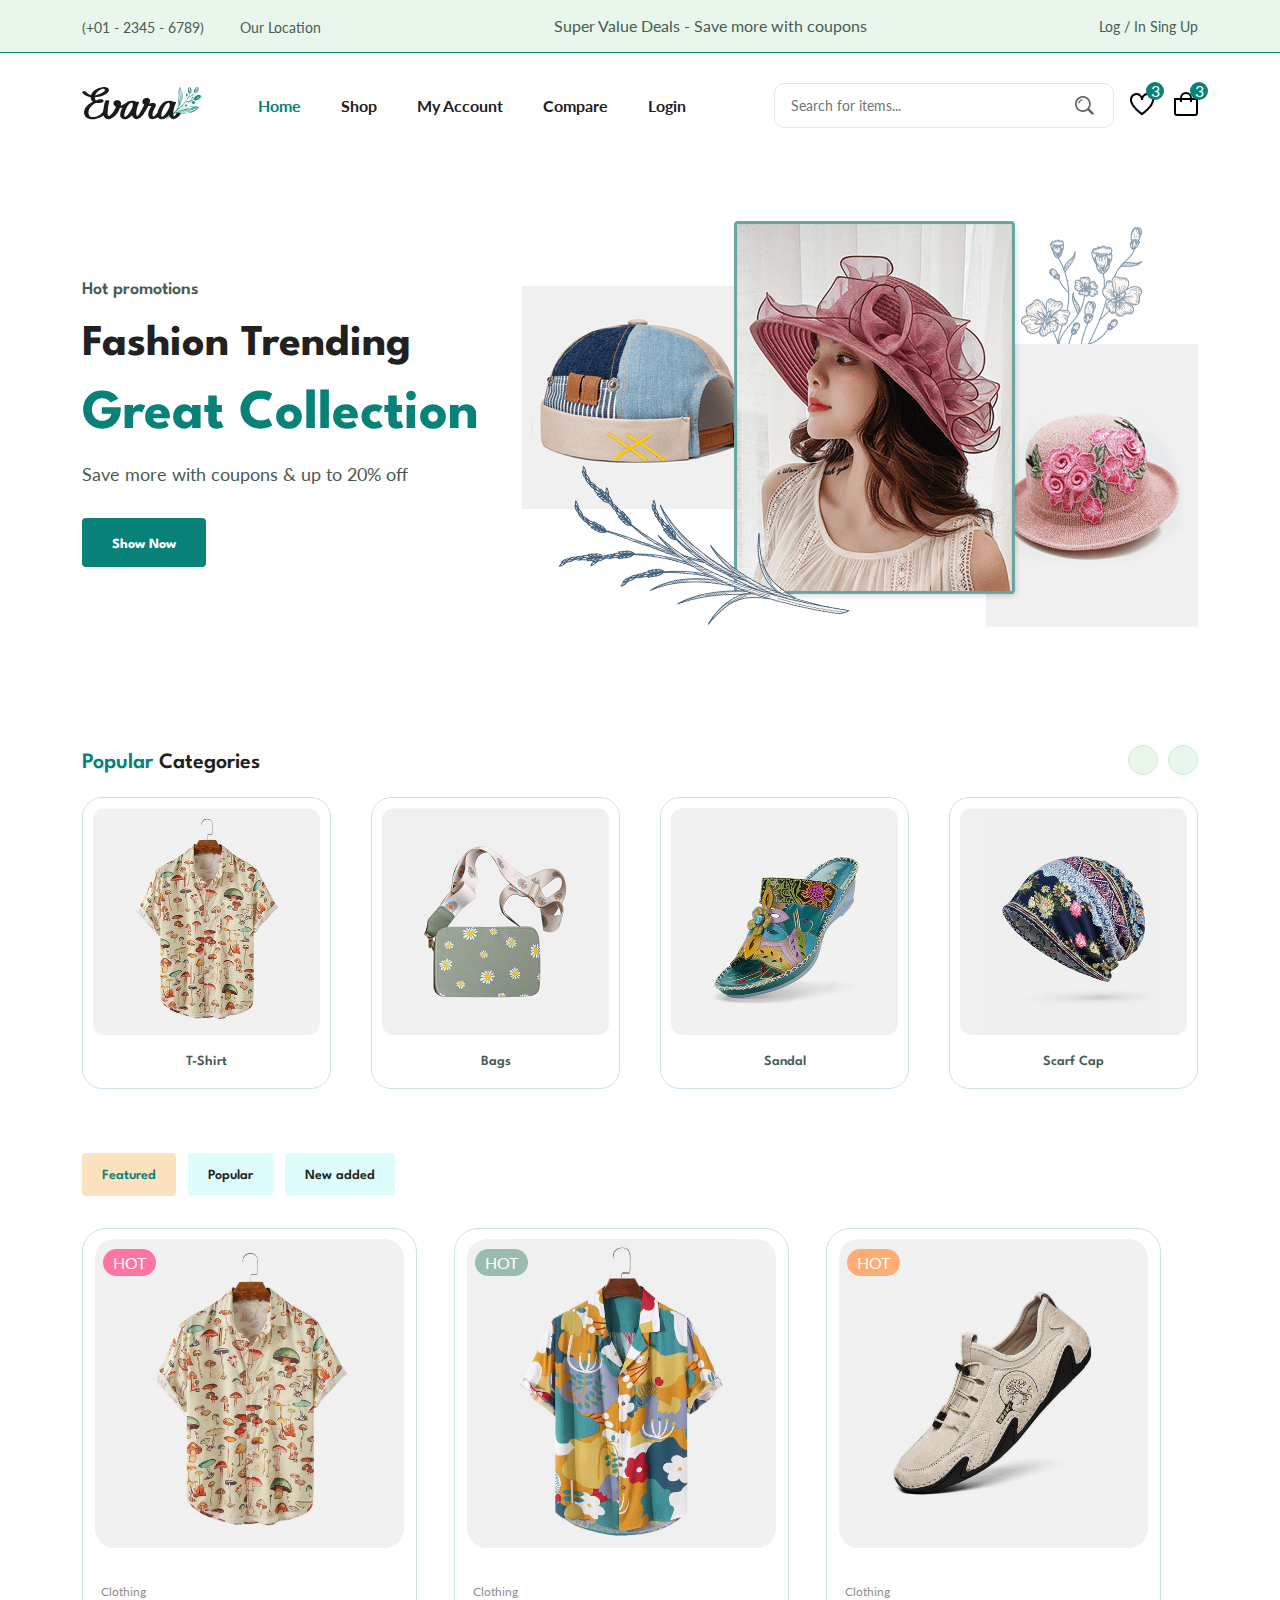
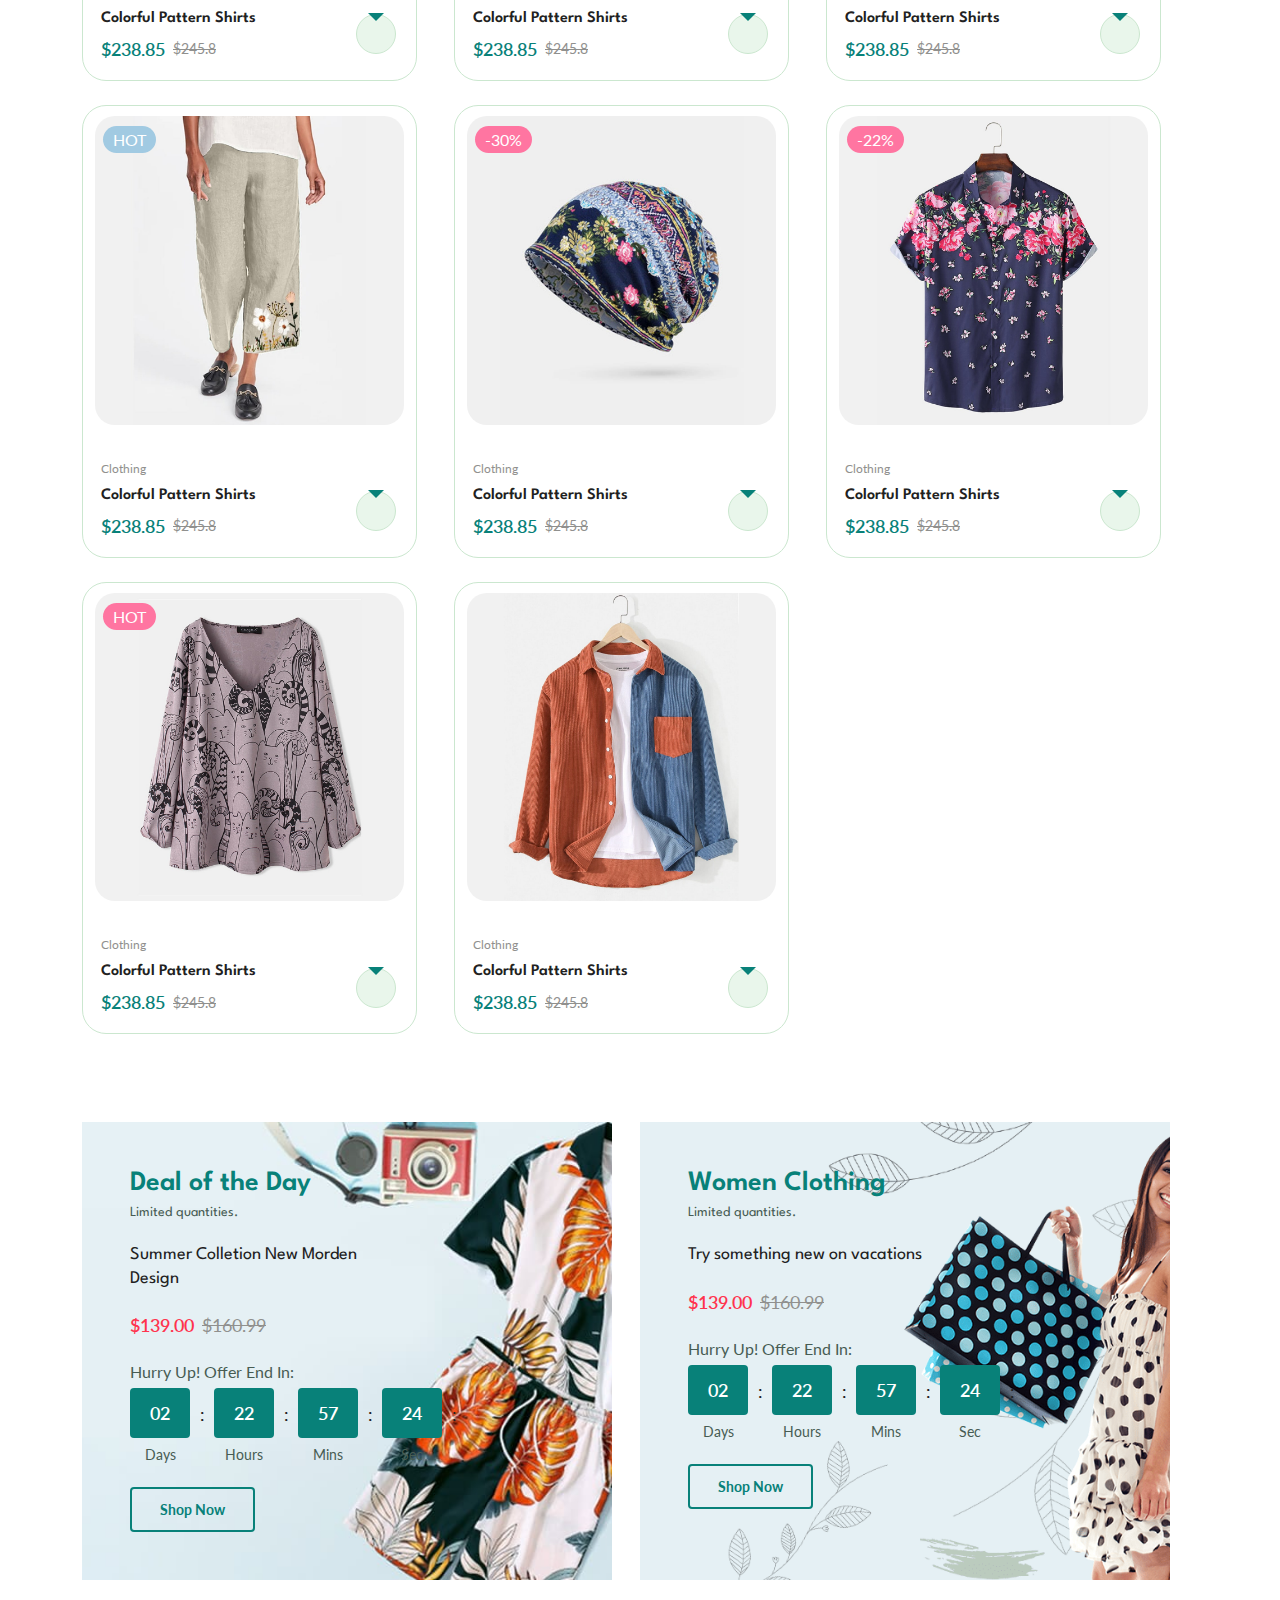
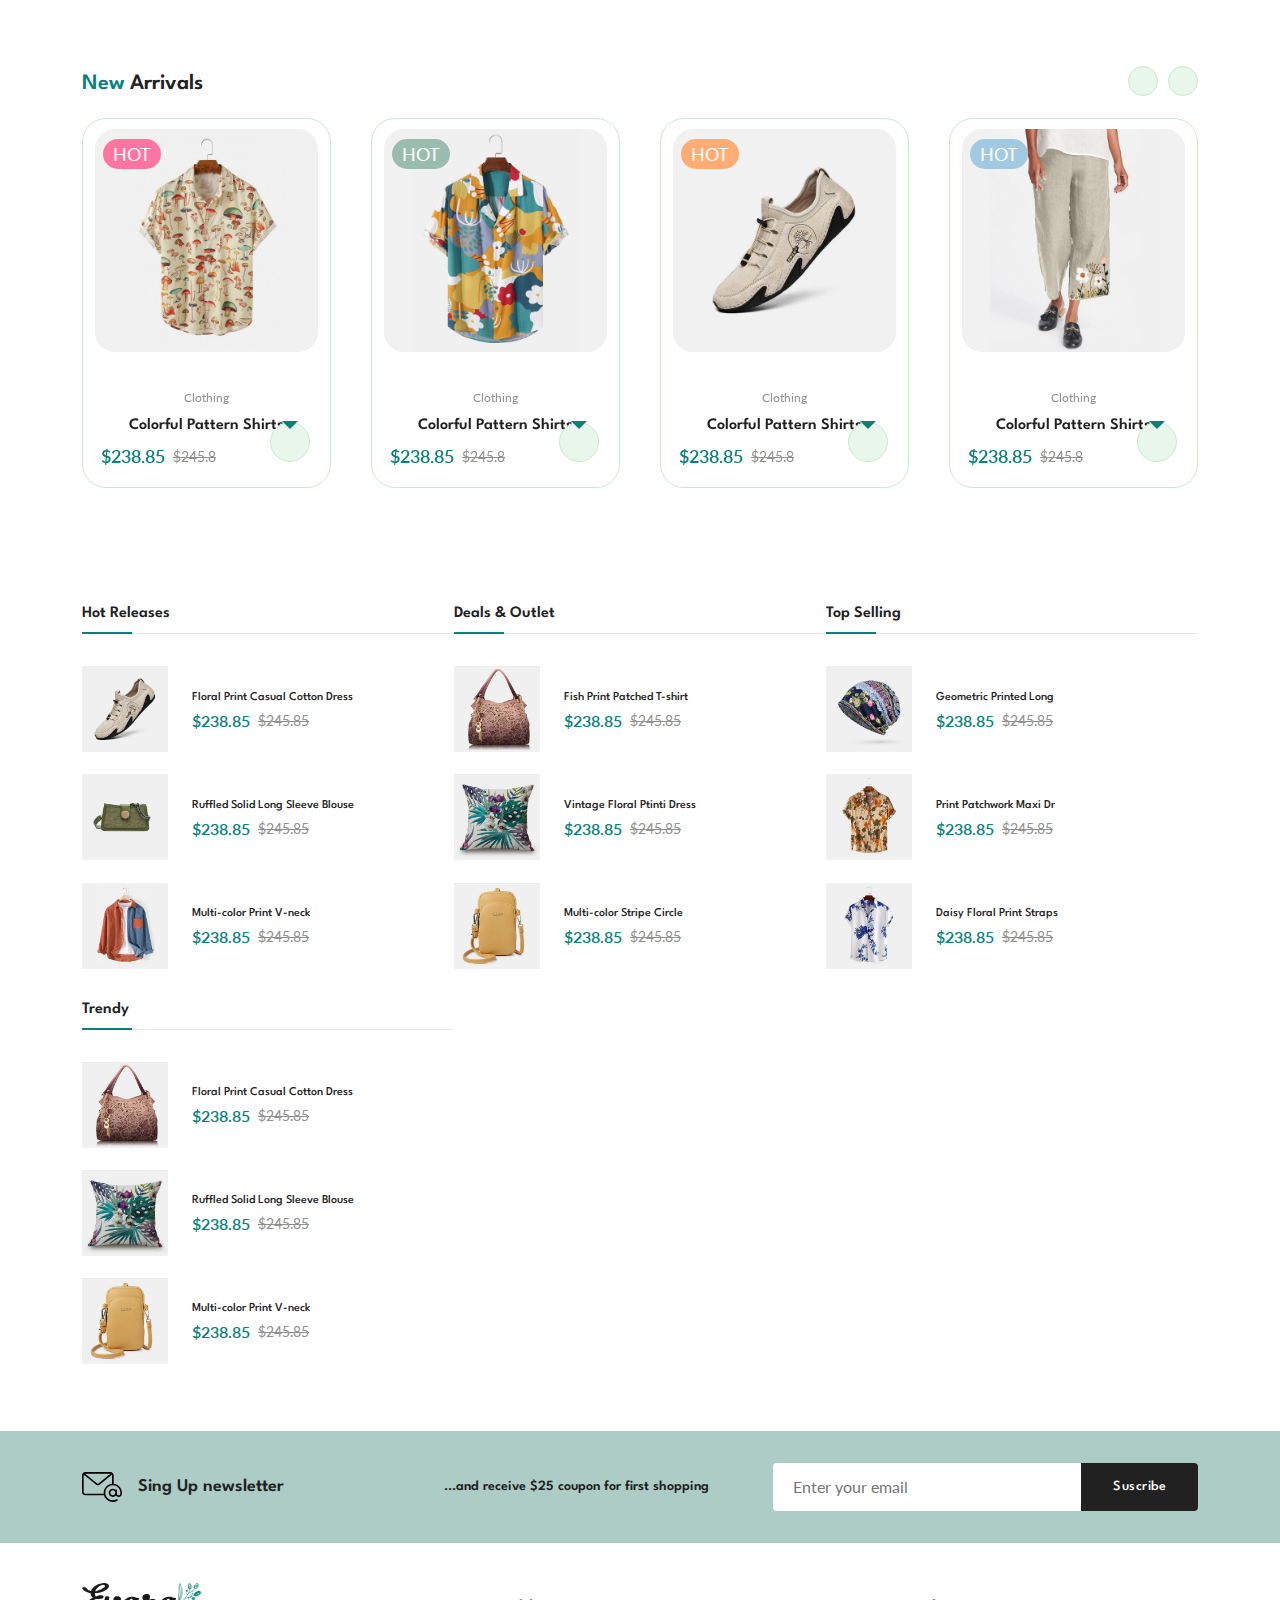
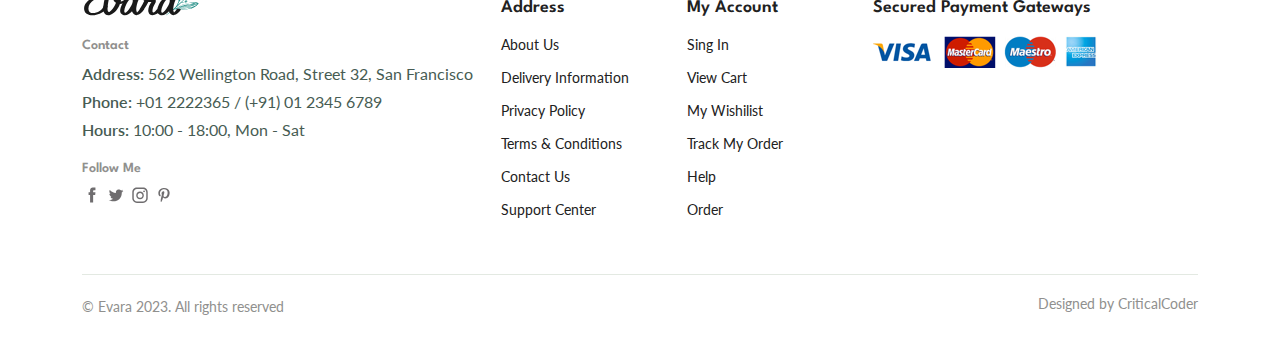
==== commit 91c6a54e: "breakpoints 1" ====
--- a/index.html
+++ b/index.html
@@ -44,6 +44,16 @@
           </a>
 
           <div class="nav__menu" id="nav-menu">
+            <div class="nav__menu-top">
+              <a href="index.html" class="nav__menu-logo">
+                <img src="assets/img/logo.svg" alt="">
+              </a>
+
+              <div class="nav__close" id="nav-close">
+                <i class="fi fi-rs-cross-small"></i>
+              </div>
+            </div>
+
             <ul class="nav__list">
               <li class="nav__item">
                 <a href="index.html" class="nav__link active-link">Home</a>
@@ -85,6 +95,10 @@
               <img src="assets/img/icon-cart.svg" alt="">
               <span class="count">3</span>
             </a>
+
+            <div class="header__action-btn nav__toggle" id="nav-toggle">
+              <img src="assets/img/menu-burger.svg" alt="">
+            </div>
           </div>
         </nav>
     </header>
--- a/assets/css/styles.css
+++ b/assets/css/styles.css
@@ -46,16 +46,16 @@
 /* Responsive typography */
 @media screen and (max-width: 1200px) {
   :root {
-    --big-font-size: ;
-    --h1-font-size: ;
-    --h2-font-size: ;
-    --h3-font-size: ;
-    --h4-font-size: ;
-    --large-font-size: ;
-    --normal-font-size: ;
-    --small-font-size: ;
-    --smaller-font-size: ;
-    --tiny-font-size: ;
+    --big-font-size: 2.25rem;
+    --h1-font-size: 2rem;
+    --h2-font-size: 1.375rem;
+    --h3-font-size: 1.25rem;
+    --h4-font-size: 1.125rem;
+    --large-font-size: 1rem;
+    --normal-font-size: 0.9375rem;
+    --small-font-size: 0.8125rem;
+    --smaller-font-size: 0.6875rem;
+    --tiny-font-size: 0.625rem;
   }
 }
 
@@ -303,6 +303,11 @@
   font-size: var(--tiny-font-size);
 }
 
+.nav__menu-top,
+.nav__toggle {
+  display: none;
+}
+
 /* Active link */
 .active-link,
 .nav__link:hover {
@@ -875,6 +880,7 @@
   font-family: var(--second-font);
   font-size: var(--small-font-size);
   font-weight: var(--weight-600);
+  text-align: center;
 }
 
 .newsletter__form {
@@ -1012,6 +1018,7 @@
   display: flex;
   column-gap: 0.625rem;
   margin-top: 0.75rem;
+  padding-bottom: 30px;
 }
 
 .pagination__link {
@@ -1546,13 +1553,258 @@
 }
 
 /*=============== ACCOUNTS ===============*/
+.accounts__container {
+  grid-template-columns: 4fr 8fr;
+}
+
+.account__tabs {
+  border: 1px solid var(--border-color-alt);
+  border-radius: 0.25rem;
+}
+
+.account__tab {
+  padding: 1rem 2rem;
+  color: var(--title-color);
+  font-size: var(--smaller-font-size);
+  display: flex;
+  align-items: center;
+  column-gap: .625rem;
+  cursor: pointer;
+}
+
+.tab__content:not(.active-tab) {
+  display: none;
+}
+
+.account__tab.active-tab {
+  background-color: var(--first-color);
+  color: var(--body-color);
+}
+
+.account__tab:not(:last-child) {
+  border-bottom: 1px solid var(--border-color-alt);
+}
+
+.tab__content {
+  margin-left: 50px;
+}
+
+.tab__content:not(.active-tab) {
+  display: none;
+}
+
+.tab__content {
+  border: 1px solid var(--border-color-alt);
+}
+
+.tab__header {
+  background-color: var(--container-color);
+  border-bottom: 1px solid var(--border-color-alt);
+  padding: 1rem;
+  font-size: var(--small-font-size);
+}
+
+.tab__body {
+  padding: 1rem;
+}
+
+.placed__order-table tr th {
+  color: var(--title-color);
+  text-align: left;
+}
+
+.placed__order-table tr th,
+.placed__order-table tr td {
+  border: 1px solid var(--border-color-alt);
+  padding: .5rem;
+  font-size: var(--smaller-font-size);
+}
+
+.view__order,
+.edit {
+  color: var(--first-color);
+}
+
+.address {
+  font-style: normal;
+  font-size: var(--small-font-size);
+  line-height: 1.5rem;
+}
+
+.city {
+  margin-bottom: .25rem;
+}
+
+.edit {
+  font-size: var(--small-font-size);
+}
 
 /*=============== BREAKPOINTS ===============*/
 /* For large devices */
 @media screen and (max-width: 1400px) {
+  .container {
+    max-width: 1140px;
+  }
+
+  .products__container,
+  .showcase__container {
+    grid-template-columns: repeat(3,1fr);
+  }
+
+  .accounts__container {
+    grid-template-columns: 3fr 9fr;
+  }
 }
 
 @media screen and (max-width: 1200px) {
+  .container {
+    max-width: 860px;
+  }
+
+  .header__top {
+    display: none;
+  }
+
+  .nav {
+    height: calc(var(--header-height) + 1.5rem);
+  }
+
+  .nav__logo-img {
+    width: 116px;
+  }
+
+  .nav__menu {
+    position: fixed;
+    right: -100%;
+    top: 0;
+    max-width: 400px;
+    width: 100%;
+    height: 100%;
+    padding: 1.25rem 2rem;
+    background-color: var(--body-color);
+    z-index: 100;
+    flex-direction: column;
+    align-items: flex-start;
+    row-gap: 2rem;
+    box-shadow: 0 0 15px hsla(0, 0%, 0%, 0.1);
+    transition: all 0.25s var(--transition);
+  }
+
+  .show-menu {
+    right: 0;
+  }
+
+  .nav__list {
+    order: 1;
+    flex-direction: column;
+    align-items: flex-start;
+    row-gap: 1.5rem;
+  }
+
+  .nav__link {
+    font-size: var(--large-font-size);
+  }
+
+  .header__search .form__input {
+    border-color: var(--first-color);
+  }
+
+  .nav__menu-top,
+  .nav__toggle {
+    display: flex;
+  }
+
+  .nav__menu-top {
+    align-items: center;
+    justify-content: space-between;
+    width: 100%;
+    margin-bottom: 1.25rem;
+  }
+
+  .nav__menu-logo img {
+    width: 100px;
+  }
+
+  .nav__close {
+    font-size: var(--h2-font-size);
+    line-height: 1rem;
+  }
+
+  .header__action-btn img {
+    width: 12px;
+  }
+
+  .home__container {
+    grid-template-columns: 5.5fr 6.5fr;
+  }
+
+  .countdown {
+    column-gap: 1rem;
+  }
+
+  .countdown__period {
+    width: 36px;
+    height: 36px;
+    line-height: 36px;
+  }
+
+  .countdown__amount::after {
+    right: -30%;
+    top: 14%;
+  }
+
+  .swiper-button-next,
+  .swiper-button-prev {
+    top: -28px;
+    width: 26px;
+    height: 26px;
+  }
+
+  .swiper-button-prev {
+    right: 36px;
+  }
+
+  .countdown__tab {
+    padding: 0.75rem 1rem;
+  }
+
+  .checkout__group:nth-child(2) {
+    padding: 1.5rem;
+  }
+
+  .details__brand {
+    margin-block: 0.75rem;
+  }
+
+  .details__price {
+    padding-block: 0.75rem;
+  }
+
+  .short___description {
+    margin-bottom: 1.5rem;
+  }
+
+  .details__color {
+    margin-block: 1.75rem 1.25rem;
+  }
+
+  .details__size {
+    margin-bottom: 2.25rem;
+  }
+
+  .color__link {
+    width: 22px;
+    height: 22px;
+  }
+
+  .size__link {
+    padding: 0.375rem 0.625rem;
+  }
+
+  .details__action {
+    margin-bottom: 2.75rem;
+  }
+
 }
 
 /* For medium devices */
